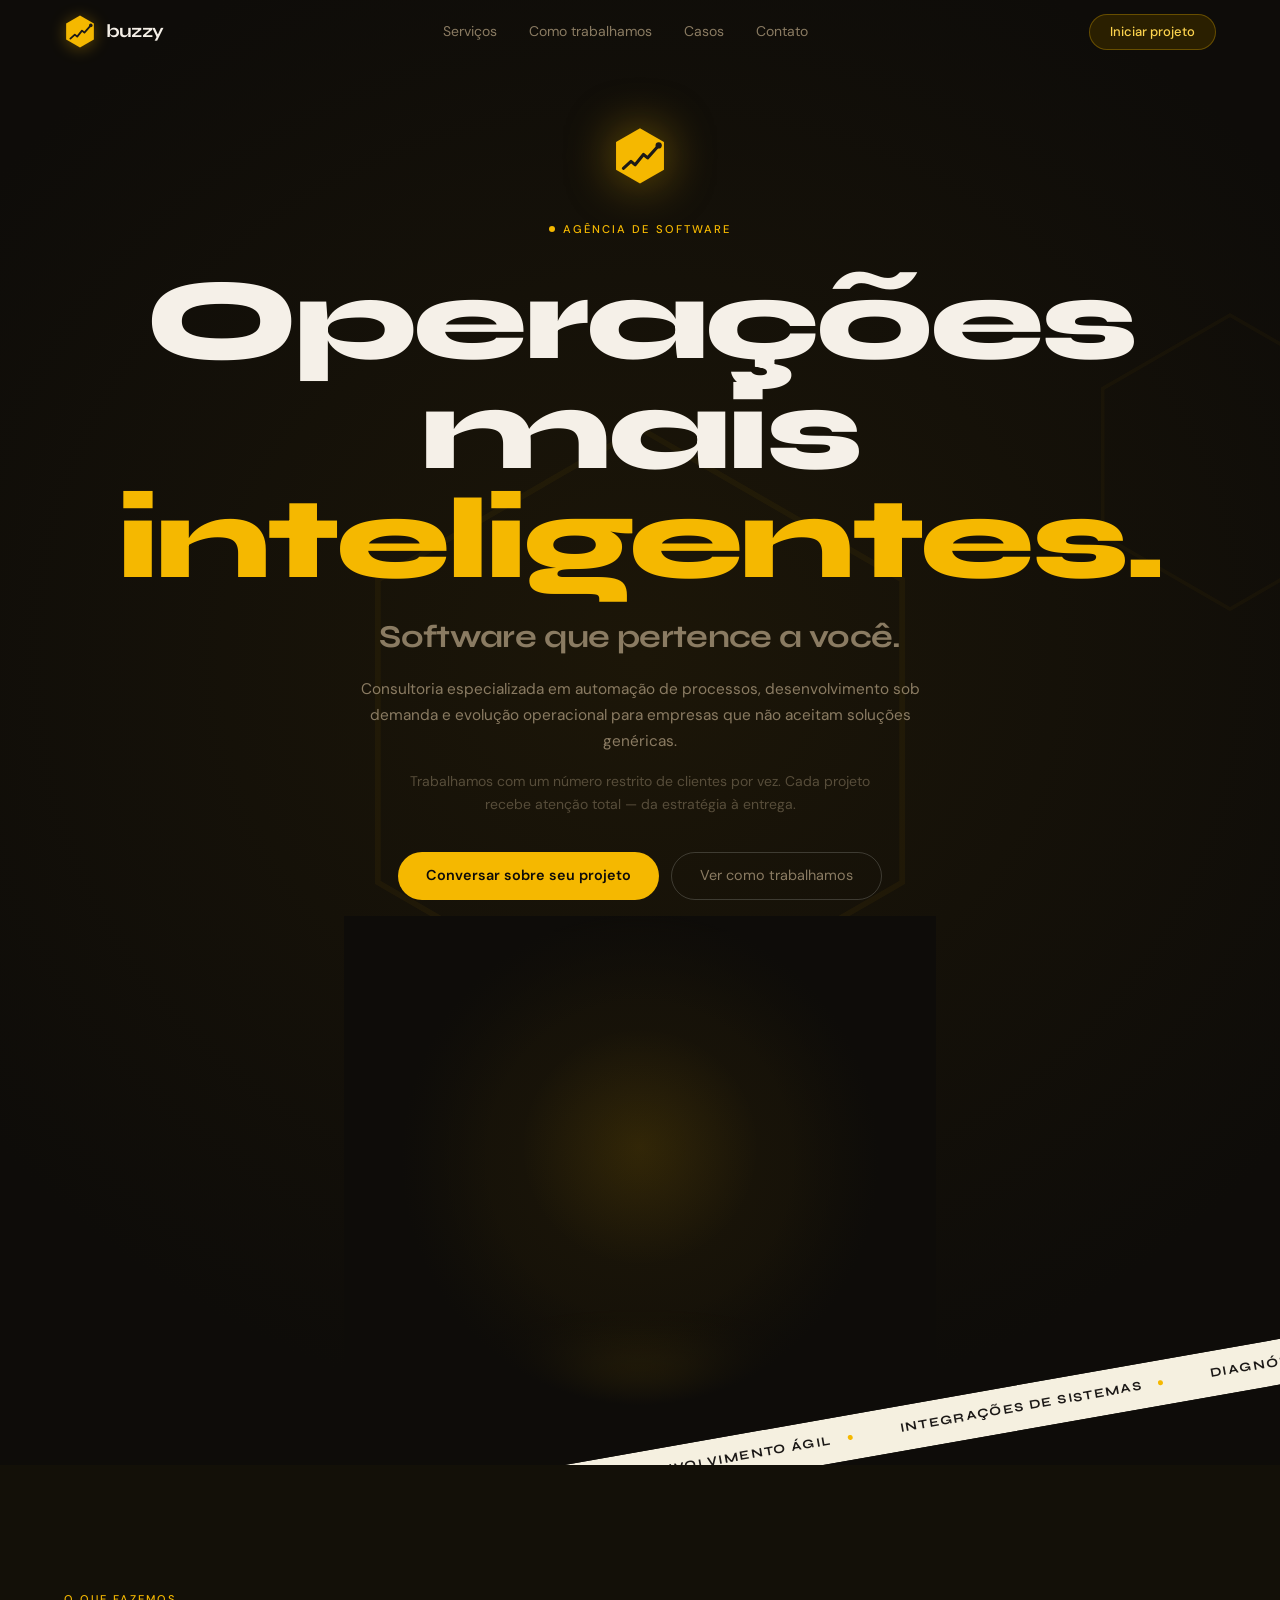
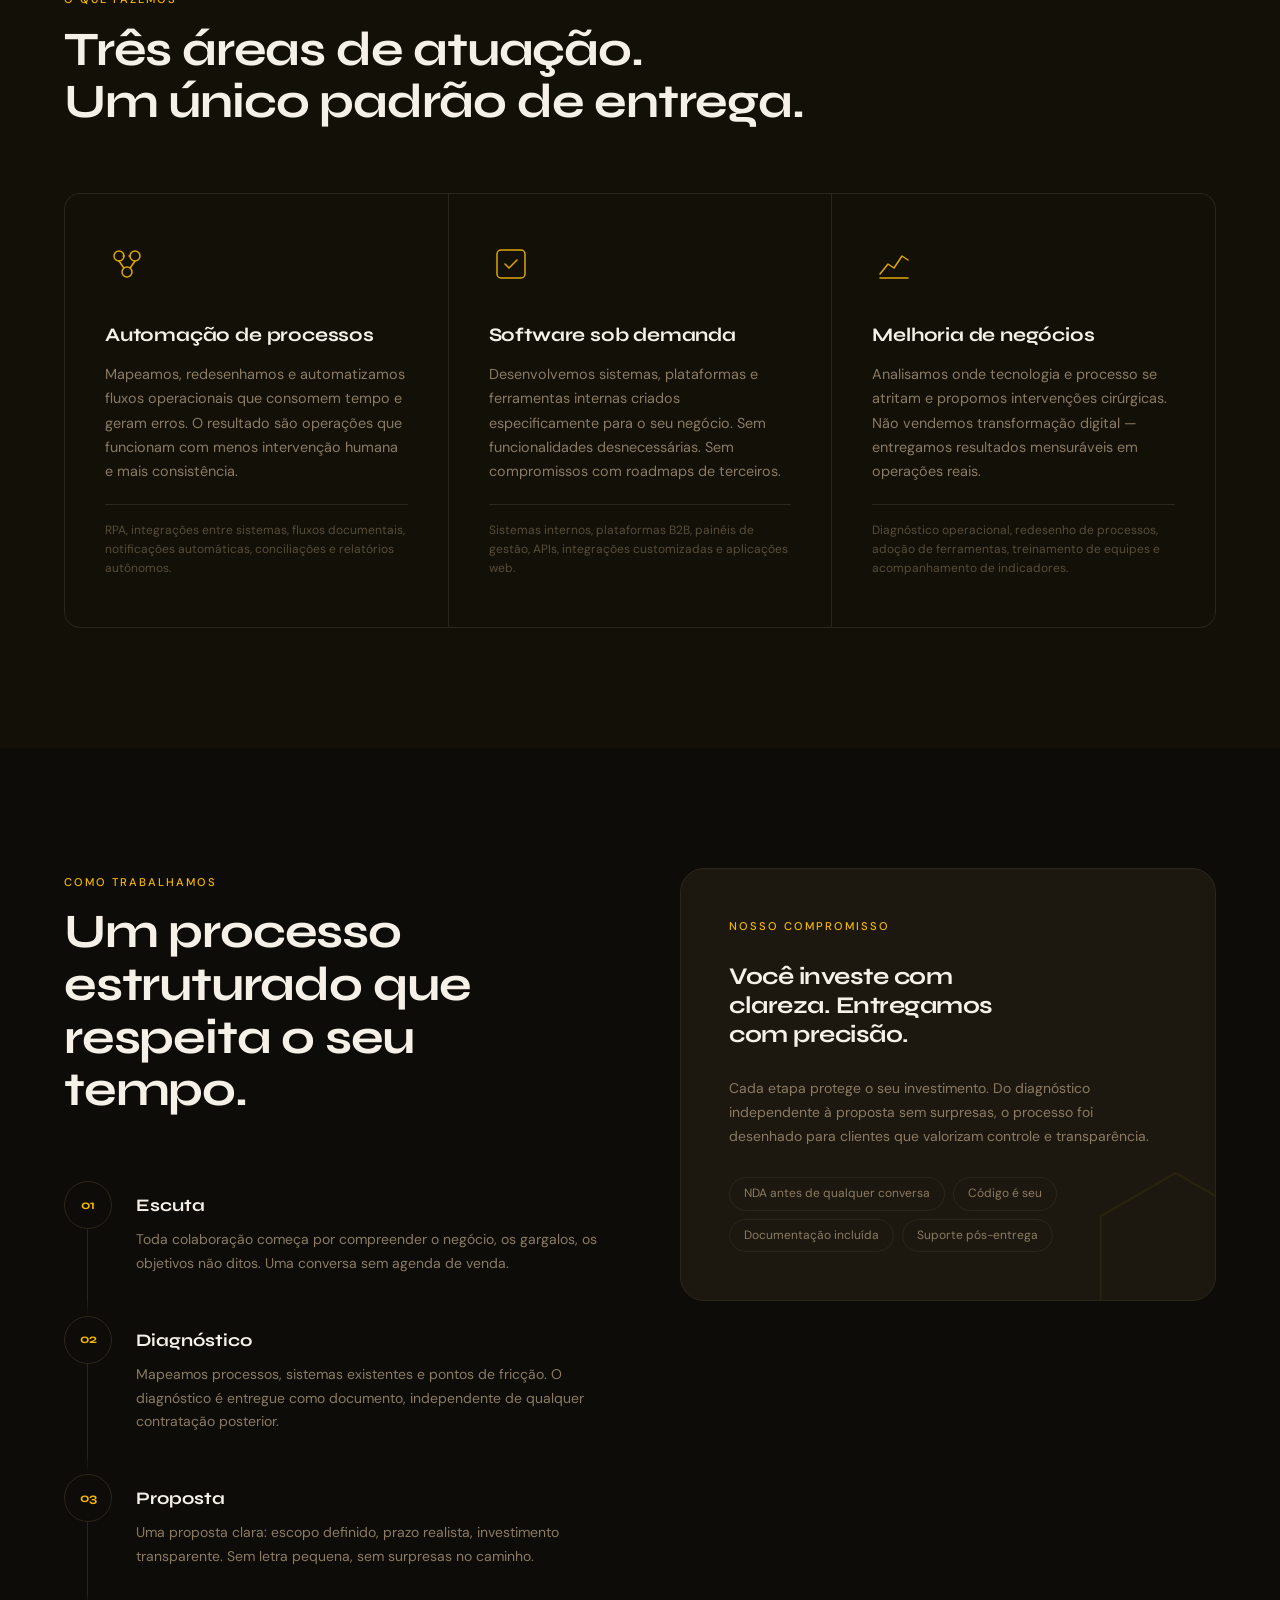
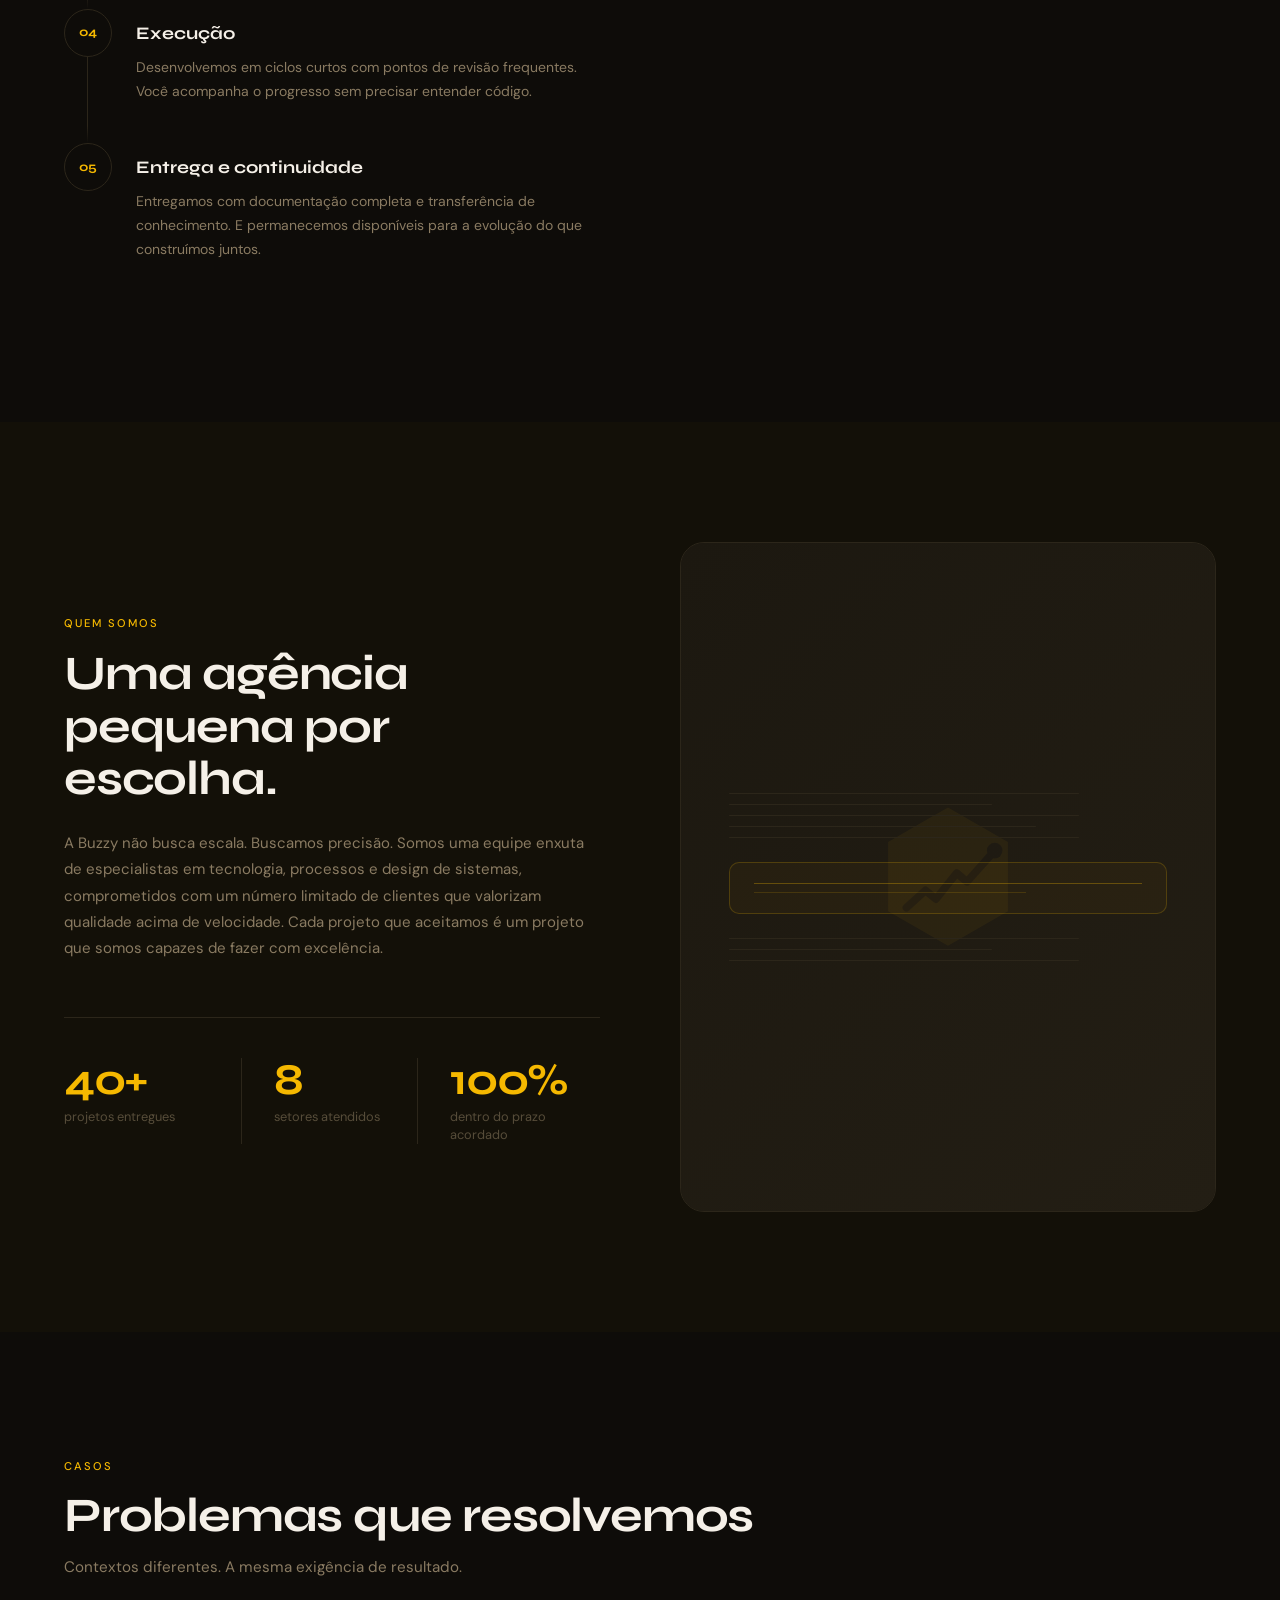
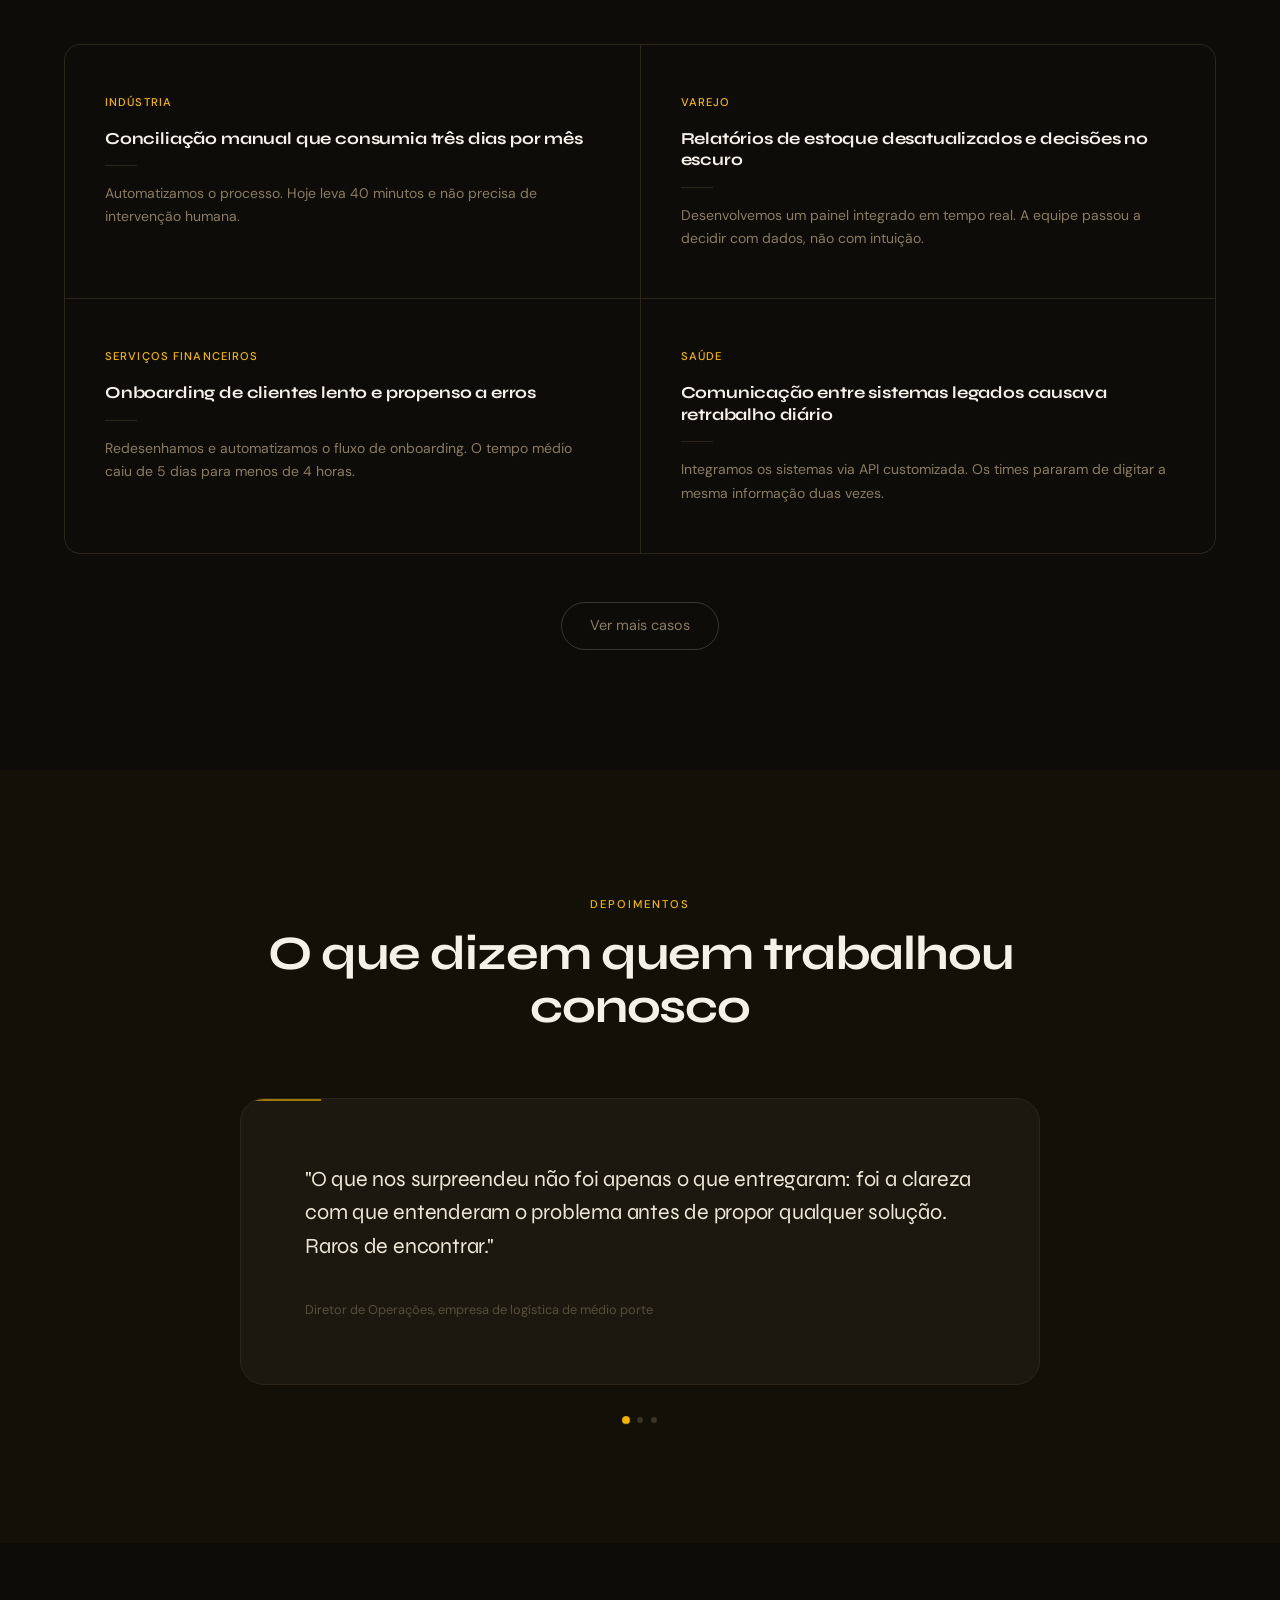
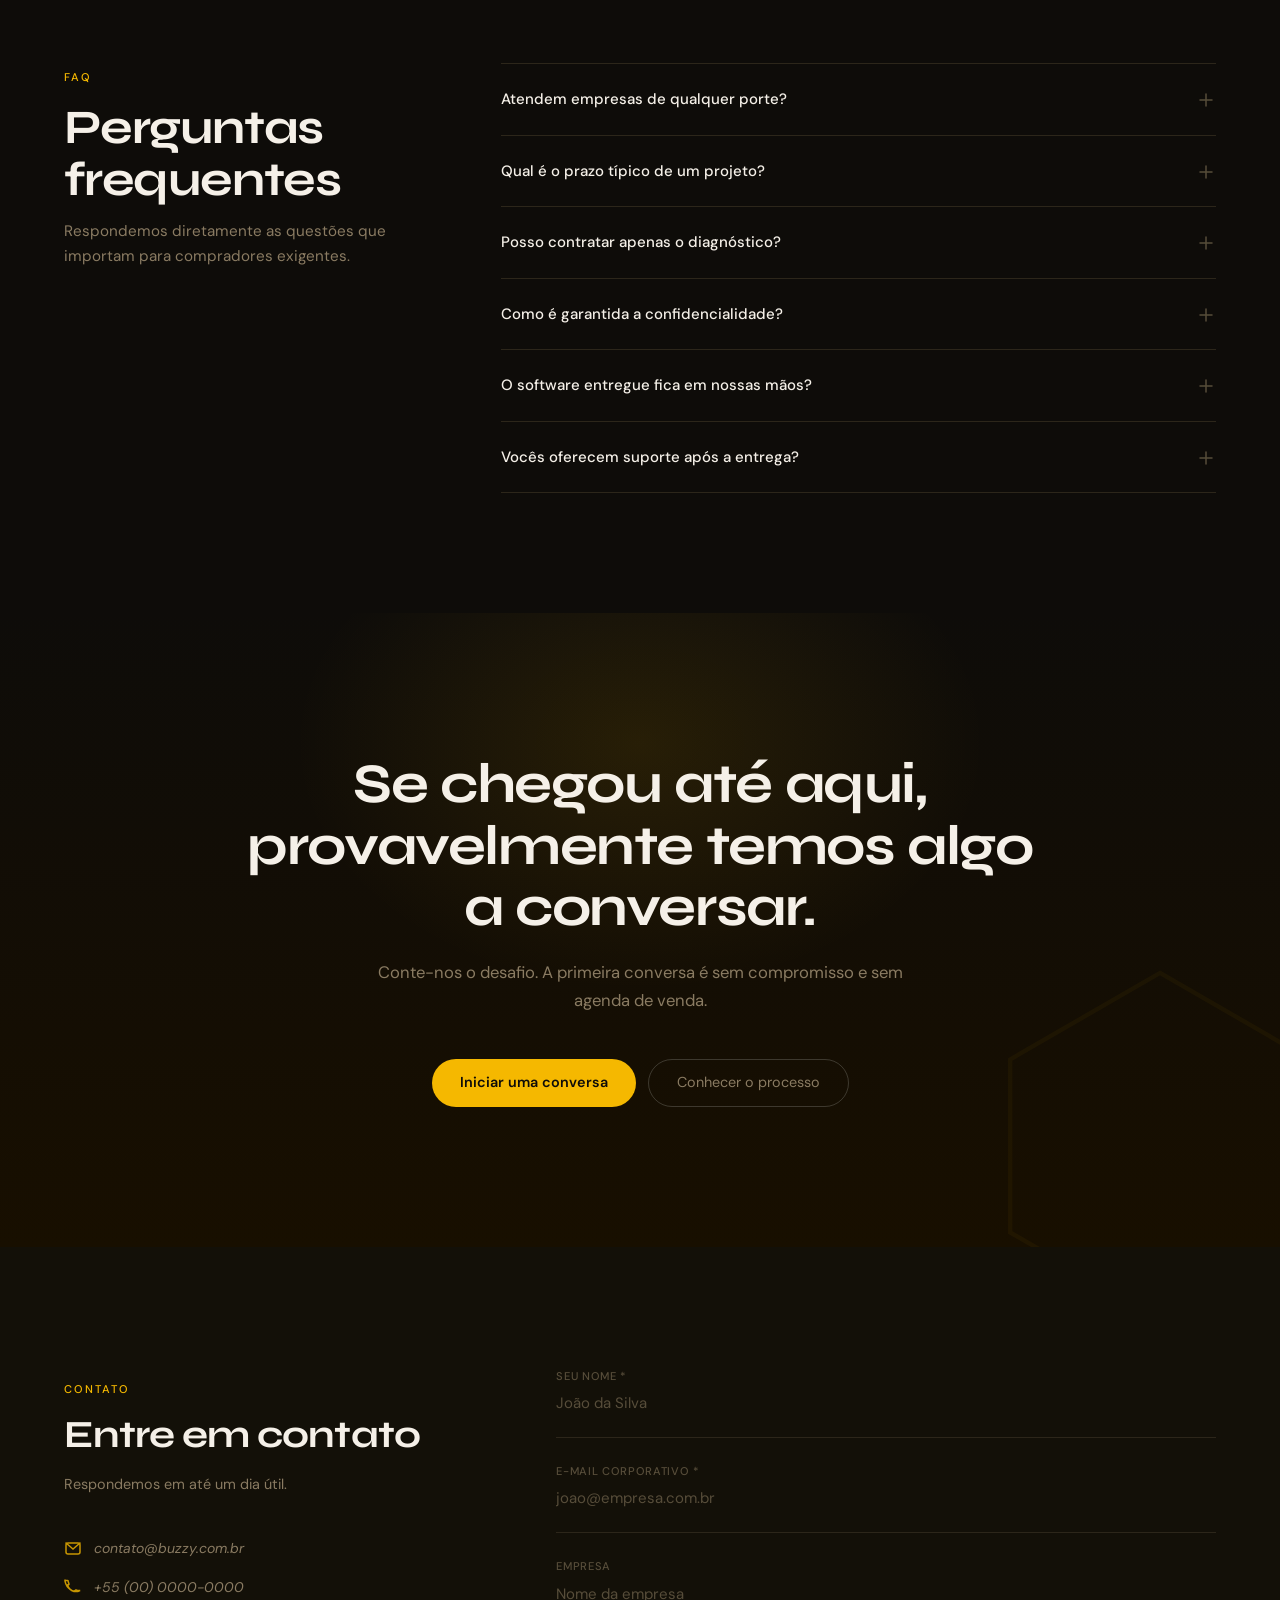
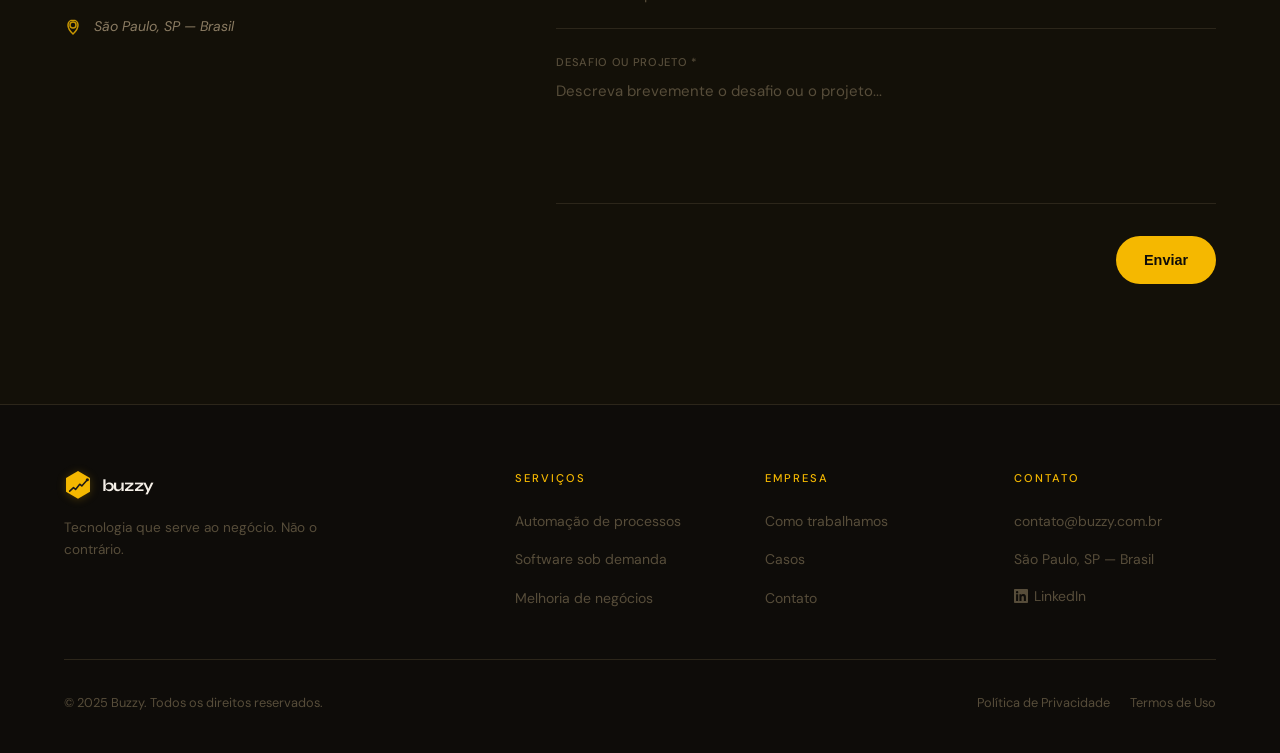
==== index.html @ a97a6206 "feat: add desing.md, refactor directory and add hero robot video" ====
<!DOCTYPE html>
<html lang="pt-BR" dir="ltr">
<head>
  <meta charset="UTF-8">
  <meta name="viewport" content="width=device-width, initial-scale=1.0">
  <title>Buzzy — Consultoria em software, automação e melhoria de negócios</title>
  <meta name="description" content="Desenvolvemos software sob demanda, automatizamos processos e aprimoramos operações empresariais com precisão e discrição. Para empresas que exigem o melhor.">
  <meta property="og:title" content="Buzzy — Consultoria em software">
  <meta property="og:description" content="Tecnologia que serve ao negócio. Não o contrário.">
  <link rel="preconnect" href="https://fonts.googleapis.com">
  <link rel="preconnect" href="https://fonts.gstatic.com" crossorigin>
  <link href="https://fonts.googleapis.com/css2?family=Syne:wght@400;500;600;700;800&family=DM+Sans:ital,opsz,wght@0,9..40,300;0,9..40,400;0,9..40,500;1,9..40,300&display=swap" rel="stylesheet">
  <link rel="stylesheet" href="styles/main.css">
</head>
<body>

<!-- ══════════════════════════════════════════
     NAV
══════════════════════════════════════════ -->
<header id="nav" role="banner">
  <div class="container nav-inner">
    <a href="/" class="nav-logo" aria-label="Buzzy — página inicial">
      <span class="nav-logo-mark" aria-hidden="true">
        <svg viewBox="0 0 160 185" xmlns="http://www.w3.org/2000/svg" width="32" height="37">
          <polygon points="80,12 149.28,52 149.28,132 80,172 10.72,132 10.72,52" fill="#F5B800"/>
          <path d="M 32 128 L 54 108 L 66 118 L 90 88 L 102 98 L 134 62"
                stroke="#1C1917" stroke-width="9" stroke-linecap="round"
                stroke-linejoin="round" fill="none"/>
          <circle cx="134" cy="62" r="9" fill="#1C1917"/>
        </svg>
      </span>
      <span class="nav-logo-text">buzzy</span>
    </a>

    <nav aria-label="Navegação principal">
      <ul class="nav-links">
        <li><a href="#services">Serviços</a></li>
        <li><a href="#process">Como trabalhamos</a></li>
        <li><a href="#cases">Casos</a></li>
        <li><a href="#contact">Contato</a></li>
      </ul>
    </nav>

    <a href="#contact" class="nav-cta">Iniciar projeto</a>
  </div>
</header>


<main>

<!-- ══════════════════════════════════════════
     HERO
══════════════════════════════════════════ -->
<section id="hero" aria-label="Apresentação principal">

  <!-- Decorative hex outlines -->
  <div class="hero-hex-bg" aria-hidden="true">
    <svg viewBox="0 0 160 185" xmlns="http://www.w3.org/2000/svg">
      <polygon points="80,12 149.28,52 149.28,132 80,172 10.72,132 10.72,52"
               fill="none" stroke="#F5B800" stroke-width="1.5"/>
    </svg>
  </div>
  <div class="hero-hex-bg-2" aria-hidden="true">
    <svg viewBox="0 0 160 185" xmlns="http://www.w3.org/2000/svg">
      <polygon points="80,12 149.28,52 149.28,132 80,172 10.72,132 10.72,52"
               fill="none" stroke="#F5B800" stroke-width="2"/>
    </svg>
  </div>

  <div class="container hero-content">

    <!-- Text -->
    <div class="hero-text">

      <!-- Buzzy mark above headline -->
      <div class="hero-mark reveal" aria-hidden="true">
        <svg viewBox="0 0 160 185" xmlns="http://www.w3.org/2000/svg" width="56" height="64">
          <polygon points="80,12 149.28,52 149.28,132 80,172 10.72,132 10.72,52" fill="#F5B800"/>
          <path d="M 32 128 L 54 108 L 66 118 L 90 88 L 102 98 L 134 62"
                stroke="#1C1917" stroke-width="9" stroke-linecap="round"
                stroke-linejoin="round" fill="none"/>
          <circle cx="134" cy="62" r="9" fill="#1C1917"/>
        </svg>
      </div>

      <div class="hero-proof reveal">
        <span class="hero-proof-dot" aria-hidden="true"></span>
        <span class="overline">Agência de software</span>
      </div>

      <h1 class="hero-headline reveal reveal-delay-1">
        Operações mais<br><em>inteligentes.</em>
      </h1>

      <p class="hero-tagline reveal reveal-delay-2">Software que pertence a você.</p>

      <p class="hero-sub reveal reveal-delay-2">
        Consultoria especializada em automação de processos, desenvolvimento sob demanda e evolução operacional para empresas que não aceitam soluções genéricas.
      </p>

      <p class="hero-body reveal reveal-delay-2">
        Trabalhamos com um número restrito de clientes por vez. Cada projeto recebe atenção total — da estratégia à entrega.
      </p>

      <div class="hero-actions reveal reveal-delay-3">
        <a href="#contact" class="btn-primary">Conversar sobre seu projeto</a>
        <a href="#process" class="btn-ghost">Ver como trabalhamos</a>
      </div>
    </div>

    <!-- Mascot video -->
    <div class="hero-visual" aria-hidden="true">
      <div class="robot-scene">
        <div class="robot-glow-bg"></div>
        <div class="robot-glow-body"></div>
        <video
          class="robot-video"
          autoplay
          loop
          muted
          playsinline
          width="500"
          height="500"
        >
          <source src="video_robo_hero.mp4" type="video/mp4">
        </video>
        <div class="robot-glow-floor"></div>
      </div>
    </div>

  </div>

  <!-- Marquee ribbon -->
  <div class="marquee-wrap" aria-hidden="true">
    <div class="marquee-track">
      <div class="marquee-inner">
        <span class="marquee-item">Automação de processos<span class="marquee-dot"></span></span>
        <span class="marquee-item">Software sob demanda<span class="marquee-dot"></span></span>
        <span class="marquee-item">Melhoria de negócios<span class="marquee-dot"></span></span>
        <span class="marquee-item">Desenvolvimento ágil<span class="marquee-dot"></span></span>
        <span class="marquee-item">Integrações de sistemas<span class="marquee-dot"></span></span>
        <span class="marquee-item">Diagnóstico operacional<span class="marquee-dot"></span></span>
        <!-- duplicate for seamless loop -->
        <span class="marquee-item">Automação de processos<span class="marquee-dot"></span></span>
        <span class="marquee-item">Software sob demanda<span class="marquee-dot"></span></span>
        <span class="marquee-item">Melhoria de negócios<span class="marquee-dot"></span></span>
        <span class="marquee-item">Desenvolvimento ágil<span class="marquee-dot"></span></span>
        <span class="marquee-item">Integrações de sistemas<span class="marquee-dot"></span></span>
        <span class="marquee-item">Diagnóstico operacional<span class="marquee-dot"></span></span>
      </div>
    </div>
  </div>

</section>


<!-- ══════════════════════════════════════════
     SERVICES
══════════════════════════════════════════ -->
<section id="services" aria-labelledby="services-title">
  <div class="container">
    <div class="section-header reveal">
      <span class="overline">O que fazemos</span>
      <h2 class="section-title" id="services-title">Três áreas de atuação.<br>Um único padrão de entrega.</h2>
    </div>

    <div class="services-grid" role="list">

      <article class="service-item reveal" role="listitem">
        <svg class="service-icon" viewBox="0 0 44 44" fill="none" stroke="currentColor" stroke-width="1.5" stroke-linecap="round" stroke-linejoin="round" aria-hidden="true">
          <circle cx="14" cy="14" r="5"/><circle cx="30" cy="14" r="5"/><circle cx="22" cy="30" r="5"/>
          <path d="M19 14h-1M25 14h-1M18.5 25.5L14 19M25.5 25.5L30 19"/>
        </svg>
        <h3 class="service-headline">Automação de processos</h3>
        <p class="service-body">Mapeamos, redesenhamos e automatizamos fluxos operacionais que consomem tempo e geram erros. O resultado são operações que funcionam com menos intervenção humana e mais consistência.</p>
        <p class="service-detail">RPA, integrações entre sistemas, fluxos documentais, notificações automáticas, conciliações e relatórios autônomos.</p>
      </article>

      <article class="service-item reveal reveal-delay-1" role="listitem">
        <svg class="service-icon" viewBox="0 0 44 44" fill="none" stroke="currentColor" stroke-width="1.5" stroke-linecap="round" stroke-linejoin="round" aria-hidden="true">
          <rect x="8" y="8" width="28" height="28" rx="4"/>
          <path d="M16 22l4 4 8-8"/>
        </svg>
        <h3 class="service-headline">Software sob demanda</h3>
        <p class="service-body">Desenvolvemos sistemas, plataformas e ferramentas internas criados especificamente para o seu negócio. Sem funcionalidades desnecessárias. Sem compromissos com roadmaps de terceiros.</p>
        <p class="service-detail">Sistemas internos, plataformas B2B, painéis de gestão, APIs, integrações customizadas e aplicações web.</p>
      </article>

      <article class="service-item reveal reveal-delay-2" role="listitem">
        <svg class="service-icon" viewBox="0 0 44 44" fill="none" stroke="currentColor" stroke-width="1.5" stroke-linecap="round" stroke-linejoin="round" aria-hidden="true">
          <polyline points="8,32 16,22 22,26 30,14 36,18"/>
          <line x1="8" y1="36" x2="36" y2="36"/>
        </svg>
        <h3 class="service-headline">Melhoria de negócios</h3>
        <p class="service-body">Analisamos onde tecnologia e processo se atritam e propomos intervenções cirúrgicas. Não vendemos transformação digital — entregamos resultados mensuráveis em operações reais.</p>
        <p class="service-detail">Diagnóstico operacional, redesenho de processos, adoção de ferramentas, treinamento de equipes e acompanhamento de indicadores.</p>
      </article>

    </div>
  </div>
</section>


<!-- ══════════════════════════════════════════
     PROCESS
══════════════════════════════════════════ -->
<section id="process" aria-labelledby="process-title">
  <div class="container">
    <div class="process-layout">

      <div>
        <div class="section-header reveal">
          <span class="overline">Como trabalhamos</span>
          <h2 class="section-title" id="process-title">Um processo estruturado que respeita o seu tempo.</h2>
        </div>

        <div class="process-steps" role="list">
          <div class="step reveal" role="listitem">
            <div class="step-num" aria-label="Etapa 1">01</div>
            <div class="step-body">
              <h3 class="step-headline">Escuta</h3>
              <p class="step-text">Toda colaboração começa por compreender o negócio, os gargalos, os objetivos não ditos. Uma conversa sem agenda de venda.</p>
            </div>
          </div>
          <div class="step reveal reveal-delay-1" role="listitem">
            <div class="step-num" aria-label="Etapa 2">02</div>
            <div class="step-body">
              <h3 class="step-headline">Diagnóstico</h3>
              <p class="step-text">Mapeamos processos, sistemas existentes e pontos de fricção. O diagnóstico é entregue como documento, independente de qualquer contratação posterior.</p>
            </div>
          </div>
          <div class="step reveal reveal-delay-2" role="listitem">
            <div class="step-num" aria-label="Etapa 3">03</div>
            <div class="step-body">
              <h3 class="step-headline">Proposta</h3>
              <p class="step-text">Uma proposta clara: escopo definido, prazo realista, investimento transparente. Sem letra pequena, sem surpresas no caminho.</p>
            </div>
          </div>
          <div class="step reveal reveal-delay-3" role="listitem">
            <div class="step-num" aria-label="Etapa 4">04</div>
            <div class="step-body">
              <h3 class="step-headline">Execução</h3>
              <p class="step-text">Desenvolvemos em ciclos curtos com pontos de revisão frequentes. Você acompanha o progresso sem precisar entender código.</p>
            </div>
          </div>
          <div class="step reveal reveal-delay-4" role="listitem">
            <div class="step-num" aria-label="Etapa 5">05</div>
            <div class="step-body">
              <h3 class="step-headline">Entrega e continuidade</h3>
              <p class="step-text">Entregamos com documentação completa e transferência de conhecimento. E permanecemos disponíveis para a evolução do que construímos juntos.</p>
            </div>
          </div>
        </div>
      </div>

      <div class="process-visual">
        <div class="process-card reveal">
          <span class="process-card-label">Nosso compromisso</span>
          <h3 class="process-card-title">Você investe com<br>clareza. Entregamos<br>com precisão.</h3>
          <p class="process-card-body">Cada etapa protege o seu investimento. Do diagnóstico independente à proposta sem surpresas, o processo foi desenhado para clientes que valorizam controle e transparência.</p>
          <div class="process-tags">
            <span class="process-tag">NDA antes de qualquer conversa</span>
            <span class="process-tag">Código é seu</span>
            <span class="process-tag">Documentação incluída</span>
            <span class="process-tag">Suporte pós-entrega</span>
          </div>
        </div>
      </div>

    </div>
  </div>
</section>


<!-- ══════════════════════════════════════════
     ABOUT
══════════════════════════════════════════ -->
<section id="about" aria-labelledby="about-title">
  <div class="container">
    <div class="about-layout">

      <div class="reveal">
        <span class="overline">Quem somos</span>
        <h2 class="about-headline" id="about-title">Uma agência<br>pequena por escolha.</h2>
        <p class="about-body">A Buzzy não busca escala. Buscamos precisão. Somos uma equipe enxuta de especialistas em tecnologia, processos e design de sistemas, comprometidos com um número limitado de clientes que valorizam qualidade acima de velocidade. Cada projeto que aceitamos é um projeto que somos capazes de fazer com excelência.</p>

        <div class="stats-block" aria-label="Números da Buzzy">
          <div class="stat">
            <div class="stat-value">40+</div>
            <div class="stat-label">projetos entregues</div>
          </div>
          <div class="stat">
            <div class="stat-value">8</div>
            <div class="stat-label">setores atendidos</div>
          </div>
          <div class="stat">
            <div class="stat-value">100%</div>
            <div class="stat-label">dentro do prazo acordado</div>
          </div>
        </div>
      </div>

      <div class="about-media reveal reveal-delay-1" aria-hidden="true">
        <div class="about-media-frame">
          <div class="about-media-inner">
            <div class="about-hex-mark">
              <svg viewBox="0 0 160 185" xmlns="http://www.w3.org/2000/svg" width="160" height="160">
                <polygon points="80,12 149.28,52 149.28,132 80,172 10.72,132 10.72,52" fill="#F5B800"/>
                <path d="M 32 128 L 54 108 L 66 118 L 90 88 L 102 98 L 134 62"
                      stroke="#1C1917" stroke-width="9" stroke-linecap="round"
                      stroke-linejoin="round" fill="none"/>
                <circle cx="134" cy="62" r="9" fill="#1C1917"/>
              </svg>
            </div>
            <div class="about-lines">
              <div class="about-line"></div><div class="about-line"></div>
              <div class="about-line"></div><div class="about-line"></div>
              <div class="about-line"></div>
            </div>
            <div class="about-accent-box">
              <div class="about-accent-line"></div>
              <div class="about-accent-line-2"></div>
            </div>
            <div class="about-lines">
              <div class="about-line"></div><div class="about-line"></div>
              <div class="about-line"></div>
            </div>
          </div>
        </div>
      </div>

    </div>
  </div>
</section>


<!-- ══════════════════════════════════════════
     CASES
══════════════════════════════════════════ -->
<section id="cases" aria-labelledby="cases-title">
  <div class="container">
    <div class="section-header reveal">
      <span class="overline">Casos</span>
      <h2 class="section-title" id="cases-title">Problemas que resolvemos</h2>
      <p class="section-sub">Contextos diferentes. A mesma exigência de resultado.</p>
    </div>

    <div class="cases-grid" role="list">
      <article class="case-card reveal" role="listitem">
        <span class="case-sector">Indústria</span>
        <h3 class="case-headline">Conciliação manual que consumia três dias por mês</h3>
        <div class="case-divider" aria-hidden="true"></div>
        <p class="case-outcome">Automatizamos o processo. Hoje leva 40 minutos e não precisa de intervenção humana.</p>
      </article>
      <article class="case-card reveal reveal-delay-1" role="listitem">
        <span class="case-sector">Varejo</span>
        <h3 class="case-headline">Relatórios de estoque desatualizados e decisões no escuro</h3>
        <div class="case-divider" aria-hidden="true"></div>
        <p class="case-outcome">Desenvolvemos um painel integrado em tempo real. A equipe passou a decidir com dados, não com intuição.</p>
      </article>
      <article class="case-card reveal reveal-delay-1" role="listitem">
        <span class="case-sector">Serviços financeiros</span>
        <h3 class="case-headline">Onboarding de clientes lento e propenso a erros</h3>
        <div class="case-divider" aria-hidden="true"></div>
        <p class="case-outcome">Redesenhamos e automatizamos o fluxo de onboarding. O tempo médio caiu de 5 dias para menos de 4 horas.</p>
      </article>
      <article class="case-card reveal reveal-delay-2" role="listitem">
        <span class="case-sector">Saúde</span>
        <h3 class="case-headline">Comunicação entre sistemas legados causava retrabalho diário</h3>
        <div class="case-divider" aria-hidden="true"></div>
        <p class="case-outcome">Integramos os sistemas via API customizada. Os times pararam de digitar a mesma informação duas vezes.</p>
      </article>
    </div>

    <div class="cases-cta reveal">
      <a href="#contact" class="btn-ghost">Ver mais casos</a>
    </div>
  </div>
</section>


<!-- ══════════════════════════════════════════
     TESTIMONIALS
══════════════════════════════════════════ -->
<section id="testimonials" aria-labelledby="testimonials-title">
  <div class="container">
    <div class="testimonials-inner">
      <div class="testimonial-section-header reveal">
        <span class="overline">Depoimentos</span>
        <h2 class="section-title" id="testimonials-title">O que dizem quem trabalhou conosco</h2>
      </div>

      <div class="testimonial-track reveal" role="region" aria-label="Depoimentos de clientes" aria-live="polite">
        <div class="testimonial-slide active" id="slide-0">
          <div class="testimonial-card">
            <blockquote class="testimonial-quote">"O que nos surpreendeu não foi apenas o que entregaram: foi a clareza com que entenderam o problema antes de propor qualquer solução. Raros de encontrar."</blockquote>
            <p class="testimonial-attribution">Diretor de Operações, empresa de logística de médio porte</p>
          </div>
        </div>
        <div class="testimonial-slide" id="slide-1">
          <div class="testimonial-card">
            <blockquote class="testimonial-quote">"Contratamos para um projeto de automação e terminamos com uma visão completamente diferente dos nossos processos internos. O diagnóstico sozinho já valeu o investimento."</blockquote>
            <p class="testimonial-attribution">CEO, empresa de serviços financeiros</p>
          </div>
        </div>
        <div class="testimonial-slide" id="slide-2">
          <div class="testimonial-card">
            <blockquote class="testimonial-quote">"Comunicação impecável durante todo o projeto. Sabíamos exatamente o que estava acontecendo em cada etapa, sem precisar perguntar."</blockquote>
            <p class="testimonial-attribution">Head de Tecnologia, grupo empresarial familiar</p>
          </div>
        </div>
      </div>

      <div class="testimonial-dots" role="tablist" aria-label="Selecionar depoimento">
        <button class="testimonial-dot active" role="tab" aria-selected="true"  aria-controls="slide-0" aria-label="Depoimento 1"></button>
        <button class="testimonial-dot"        role="tab" aria-selected="false" aria-controls="slide-1" aria-label="Depoimento 2"></button>
        <button class="testimonial-dot"        role="tab" aria-selected="false" aria-controls="slide-2" aria-label="Depoimento 3"></button>
      </div>
    </div>
  </div>
</section>


<!-- ══════════════════════════════════════════
     FAQ
══════════════════════════════════════════ -->
<section id="faq" aria-labelledby="faq-title">
  <div class="container">
    <div class="faq-layout">

      <div class="faq-sticky reveal">
        <span class="overline">FAQ</span>
        <h2 class="section-title" id="faq-title" style="max-width:18ch;">Perguntas frequentes</h2>
        <p class="section-sub">Respondemos diretamente as questões que importam para compradores exigentes.</p>
      </div>

      <div class="faq-list reveal" role="list">

        <div class="faq-item" role="listitem">
          <button class="faq-question" aria-expanded="false" aria-controls="faq-a-1" id="faq-q-1">
            Atendem empresas de qualquer porte?
            <svg class="faq-icon" viewBox="0 0 20 20" fill="none" stroke="currentColor" stroke-width="1.5" stroke-linecap="round" aria-hidden="true"><line x1="10" y1="4" x2="10" y2="16"/><line x1="4" y1="10" x2="16" y2="10"/></svg>
          </button>
          <div class="faq-answer" id="faq-a-1" role="region" aria-labelledby="faq-q-1">
            <p class="faq-answer-inner">Trabalhamos predominantemente com empresas de médio e grande porte que possuem processos estabelecidos e desejam evoluí-los. Não temos um requisito formal de tamanho: temos um requisito de maturidade e comprometimento com o projeto.</p>
          </div>
        </div>

        <div class="faq-item" role="listitem">
          <button class="faq-question" aria-expanded="false" aria-controls="faq-a-2" id="faq-q-2">
            Qual é o prazo típico de um projeto?
            <svg class="faq-icon" viewBox="0 0 20 20" fill="none" stroke="currentColor" stroke-width="1.5" stroke-linecap="round" aria-hidden="true"><line x1="10" y1="4" x2="10" y2="16"/><line x1="4" y1="10" x2="16" y2="10"/></svg>
          </button>
          <div class="faq-answer" id="faq-a-2" role="region" aria-labelledby="faq-q-2">
            <p class="faq-answer-inner">Depende do escopo. Diagnósticos e projetos de automação pontuais costumam ser concluídos em quatro a oito semanas. Sistemas sob demanda mais complexos podem levar de três a seis meses. O prazo é acordado na proposta e levado a sério.</p>
          </div>
        </div>

        <div class="faq-item" role="listitem">
          <button class="faq-question" aria-expanded="false" aria-controls="faq-a-3" id="faq-q-3">
            Posso contratar apenas o diagnóstico?
            <svg class="faq-icon" viewBox="0 0 20 20" fill="none" stroke="currentColor" stroke-width="1.5" stroke-linecap="round" aria-hidden="true"><line x1="10" y1="4" x2="10" y2="16"/><line x1="4" y1="10" x2="16" y2="10"/></svg>
          </button>
          <div class="faq-answer" id="faq-a-3" role="region" aria-labelledby="faq-q-3">
            <p class="faq-answer-inner">Sim. O diagnóstico é um serviço independente e entregável por si só. Muitos clientes o utilizam internamente ou com outras equipes. Não condicionamos o diagnóstico à contratação de etapas posteriores.</p>
          </div>
        </div>

        <div class="faq-item" role="listitem">
          <button class="faq-question" aria-expanded="false" aria-controls="faq-a-4" id="faq-q-4">
            Como é garantida a confidencialidade?
            <svg class="faq-icon" viewBox="0 0 20 20" fill="none" stroke="currentColor" stroke-width="1.5" stroke-linecap="round" aria-hidden="true"><line x1="10" y1="4" x2="10" y2="16"/><line x1="4" y1="10" x2="16" y2="10"/></svg>
          </button>
          <div class="faq-answer" id="faq-a-4" role="region" aria-labelledby="faq-q-4">
            <p class="faq-answer-inner">Assinamos acordo de confidencialidade (NDA) antes de qualquer conversa substantiva sobre o seu negócio. A discrição é um padrão de conduta da equipe, não apenas uma cláusula contratual.</p>
          </div>
        </div>

        <div class="faq-item" role="listitem">
          <button class="faq-question" aria-expanded="false" aria-controls="faq-a-5" id="faq-q-5">
            O software entregue fica em nossas mãos?
            <svg class="faq-icon" viewBox="0 0 20 20" fill="none" stroke="currentColor" stroke-width="1.5" stroke-linecap="round" aria-hidden="true"><line x1="10" y1="4" x2="10" y2="16"/><line x1="4" y1="10" x2="16" y2="10"/></svg>
          </button>
          <div class="faq-answer" id="faq-a-5" role="region" aria-labelledby="faq-q-5">
            <p class="faq-answer-inner">Sempre. Todo código, documentação e ativo digital produzido durante o projeto pertence ao cliente ao final do contrato. Não criamos dependência de plataforma ou de nós mesmos.</p>
          </div>
        </div>

        <div class="faq-item" role="listitem">
          <button class="faq-question" aria-expanded="false" aria-controls="faq-a-6" id="faq-q-6">
            Vocês oferecem suporte após a entrega?
            <svg class="faq-icon" viewBox="0 0 20 20" fill="none" stroke="currentColor" stroke-width="1.5" stroke-linecap="round" aria-hidden="true"><line x1="10" y1="4" x2="10" y2="16"/><line x1="4" y1="10" x2="16" y2="10"/></svg>
          </button>
          <div class="faq-answer" id="faq-a-6" role="region" aria-labelledby="faq-q-6">
            <p class="faq-answer-inner">Sim. Oferecemos planos de acompanhamento pós-entrega para manutenção, evolução e suporte técnico. Os termos são definidos caso a caso, conforme a necessidade do projeto.</p>
          </div>
        </div>

      </div>
    </div>
  </div>
</section>


<!-- ══════════════════════════════════════════
     FINAL CTA
══════════════════════════════════════════ -->
<section id="cta-section" aria-labelledby="cta-title">
  <div class="cta-hex-bg" aria-hidden="true">
    <svg viewBox="0 0 160 185" xmlns="http://www.w3.org/2000/svg">
      <polygon points="80,12 149.28,52 149.28,132 80,172 10.72,132 10.72,52"
               fill="none" stroke="#F5B800" stroke-width="2"/>
    </svg>
  </div>
  <div class="container">
    <h2 class="cta-headline reveal" id="cta-title">Se chegou até aqui, provavelmente temos algo a conversar.</h2>
    <p class="cta-sub reveal reveal-delay-1">Conte-nos o desafio. A primeira conversa é sem compromisso e sem agenda de venda.</p>
    <div class="cta-actions reveal reveal-delay-2">
      <a href="#contact" class="btn-primary">Iniciar uma conversa</a>
      <a href="#process" class="btn-ghost">Conhecer o processo</a>
    </div>
  </div>
</section>


<!-- ══════════════════════════════════════════
     CONTACT
══════════════════════════════════════════ -->
<section id="contact" aria-labelledby="contact-title">
  <div class="container">
    <div class="contact-layout">

      <div class="contact-info reveal">
        <span class="overline">Contato</span>
        <h2 class="contact-headline" id="contact-title">Entre em contato</h2>
        <p class="contact-sub">Respondemos em até um dia útil.</p>

        <address class="contact-details">
          <p class="contact-detail">
            <svg class="contact-detail-icon" viewBox="0 0 18 18" fill="none" stroke="currentColor" stroke-width="1.5" stroke-linecap="round" aria-hidden="true">
              <rect x="2" y="4" width="14" height="11" rx="2"/><polyline points="2,4 9,10 16,4"/>
            </svg>
            <a href="mailto:contato@buzzy.com.br" style="color:inherit;text-decoration:none;">contato@buzzy.com.br</a>
          </p>
          <p class="contact-detail">
            <svg class="contact-detail-icon" viewBox="0 0 18 18" fill="none" stroke="currentColor" stroke-width="1.5" stroke-linecap="round" aria-hidden="true">
              <path d="M15 12.5a1 1 0 01-1 1h-1a12 12 0 01-12-12V3.5a1 1 0 011-1h1.5a.5.5 0 01.5.5l1 3a.5.5 0 01-.14.49L3.5 7a10 10 0 006.5 6.5l1.5-1.36a.5.5 0 01.49-.14l3 1a.5.5 0 01.5.5V12.5z"/>
            </svg>
            <span>+55 (00) 0000-0000</span>
          </p>
          <p class="contact-detail">
            <svg class="contact-detail-icon" viewBox="0 0 18 18" fill="none" stroke="currentColor" stroke-width="1.5" stroke-linecap="round" aria-hidden="true">
              <circle cx="9" cy="7" r="3"/>
              <path d="M9 2C6.2 2 4 4.2 4 7c0 4.5 5 9 5 9s5-4.5 5-9c0-2.8-2.2-5-5-5z"/>
            </svg>
            <span>São Paulo, SP — Brasil</span>
          </p>
        </address>
      </div>

      <form class="contact-form reveal reveal-delay-1" novalidate aria-label="Formulário de contato">
        <div class="form-field">
          <label class="form-label" for="f-name">Seu nome <span aria-hidden="true">*</span><span class="sr-only">(obrigatório)</span></label>
          <input class="form-input" type="text" id="f-name" name="name" placeholder="João da Silva" required autocomplete="name">
        </div>
        <div class="form-field">
          <label class="form-label" for="f-email">E-mail corporativo <span aria-hidden="true">*</span><span class="sr-only">(obrigatório)</span></label>
          <input class="form-input" type="email" id="f-email" name="email" placeholder="joao@empresa.com.br" required autocomplete="email">
        </div>
        <div class="form-field">
          <label class="form-label" for="f-company">Empresa</label>
          <input class="form-input" type="text" id="f-company" name="company" placeholder="Nome da empresa" autocomplete="organization">
        </div>
        <div class="form-field">
          <label class="form-label" for="f-challenge">Desafio ou projeto <span aria-hidden="true">*</span><span class="sr-only">(obrigatório)</span></label>
          <textarea class="form-textarea" id="f-challenge" name="challenge" placeholder="Descreva brevemente o desafio ou o projeto..." required rows="4"></textarea>
        </div>
        <div class="form-submit-row">
          <button type="submit" class="btn-primary" id="submit-btn">Enviar</button>
        </div>
      </form>

    </div>
  </div>
</section>

</main>


<!-- ══════════════════════════════════════════
     FOOTER
══════════════════════════════════════════ -->
<footer id="footer" role="contentinfo">
  <div class="container">
    <div class="footer-top">

      <div class="footer-brand">
        <a href="/" class="footer-logo" aria-label="Buzzy — voltar ao topo">
          <span class="footer-logo-mark" aria-hidden="true">
            <svg viewBox="0 0 160 185" xmlns="http://www.w3.org/2000/svg" width="28" height="32">
              <polygon points="80,12 149.28,52 149.28,132 80,172 10.72,132 10.72,52" fill="#F5B800"/>
              <path d="M 32 128 L 54 108 L 66 118 L 90 88 L 102 98 L 134 62"
                    stroke="#1C1917" stroke-width="9" stroke-linecap="round"
                    stroke-linejoin="round" fill="none"/>
              <circle cx="134" cy="62" r="9" fill="#1C1917"/>
            </svg>
          </span>
          <span class="footer-logo-text">buzzy</span>
        </a>
        <p class="footer-tagline">Tecnologia que serve ao negócio. Não o contrário.</p>
      </div>

      <nav aria-label="Serviços">
        <p class="footer-col-label">Serviços</p>
        <ul class="footer-links">
          <li><a href="#services">Automação de processos</a></li>
          <li><a href="#services">Software sob demanda</a></li>
          <li><a href="#services">Melhoria de negócios</a></li>
        </ul>
      </nav>

      <nav aria-label="Empresa">
        <p class="footer-col-label">Empresa</p>
        <ul class="footer-links">
          <li><a href="#process">Como trabalhamos</a></li>
          <li><a href="#cases">Casos</a></li>
          <li><a href="#contact">Contato</a></li>
        </ul>
      </nav>

      <div>
        <p class="footer-col-label">Contato</p>
        <ul class="footer-links">
          <li><a href="mailto:contato@buzzy.com.br">contato@buzzy.com.br</a></li>
          <li><span style="color:var(--muted-2);font-size:0.875rem;">São Paulo, SP — Brasil</span></li>
          <li>
            <a href="https://linkedin.com" target="_blank" rel="noopener noreferrer" aria-label="LinkedIn da Buzzy" style="display:flex;align-items:center;gap:6px;">
              <svg width="14" height="14" viewBox="0 0 24 24" fill="currentColor" aria-hidden="true">
                <path d="M20.447 20.452h-3.554v-5.569c0-1.328-.027-3.037-1.852-3.037-1.853 0-2.136 1.445-2.136 2.939v5.667H9.351V9h3.414v1.561h.046c.477-.9 1.637-1.85 3.37-1.85 3.601 0 4.267 2.37 4.267 5.455v6.286zM5.337 7.433a2.062 2.062 0 01-2.063-2.065 2.064 2.064 0 112.063 2.065zm1.782 13.019H3.555V9h3.564v11.452zM22.225 0H1.771C.792 0 0 .774 0 1.729v20.542C0 23.227.792 24 1.771 24h20.451C23.2 24 24 23.227 24 22.271V1.729C24 .774 23.2 0 22.222 0h.003z"/>
              </svg>
              LinkedIn
            </a>
          </li>
        </ul>
      </div>

    </div>

    <div class="footer-bottom">
      <p class="footer-copy">© 2025 Buzzy. Todos os direitos reservados.</p>
      <div class="footer-legal">
        <a href="#">Política de Privacidade</a>
        <a href="#">Termos de Uso</a>
      </div>
    </div>
  </div>
</footer>

<script src="scripts/main.js"></script>
</body>
</html>
---- styles/main.css ----
/* ══════════════════════════════════════════
   RESET & ROOT
══════════════════════════════════════════ */
*, *::before, *::after { box-sizing: border-box; margin: 0; padding: 0; }

:root {
  /* Backgrounds — warm charcoal base */
  --bg:          #0E0C09;
  --bg-alt:      #131008;
  --surface:     #1C1810;
  --surface-2:   #231E14;
  --border:      #2C261A;
  --border-sub:  #3C3424;

  /* Text */
  --text:        #F5F0E8;
  --text-soft:   #EDE6D6;
  --muted:       #8A7B62;
  --muted-2:     #574D3A;

  /* Brand — honey */
  --honey:       #F5B800;
  --honey-h:     #D9A000;
  --honey-glow:  #FCD34D;
  --honey-deep:  #2A1F00;
  --honey-deep2: #1A1300;

  --font-display: 'Syne', system-ui, sans-serif;
  --font-body:    'DM Sans', system-ui, sans-serif;

  --radius-pill: 9999px;
  --radius-lg:   24px;
  --radius-md:   16px;
  --radius-sm:   10px;

  --max-w: 1280px;
  --px:    clamp(24px, 5vw, 80px);

  --ease-brand: cubic-bezier(0.32, 0.72, 0, 1);
}

html { scroll-behavior: smooth; font-size: 16px; }

body {
  background: var(--bg);
  color: var(--text);
  font-family: var(--font-body);
  font-weight: 400;
  font-size: 1rem;
  line-height: 1.65;
  -webkit-font-smoothing: antialiased;
  overflow-x: hidden;
}

/* ── Utilities ── */
.container {
  width: 100%;
  max-width: var(--max-w);
  margin-inline: auto;
  padding-inline: var(--px);
}

.overline {
  font-family: var(--font-body);
  font-weight: 500;
  font-size: 0.7rem;
  letter-spacing: 0.18em;
  text-transform: uppercase;
  color: var(--honey);
}

.sr-only {
  position: absolute; width: 1px; height: 1px;
  padding: 0; margin: -1px; overflow: hidden;
  clip: rect(0,0,0,0); white-space: nowrap; border: 0;
}

/* ── Scrollbar ── */
::-webkit-scrollbar { width: 6px; }
::-webkit-scrollbar-track { background: var(--bg); }
::-webkit-scrollbar-thumb { background: var(--border-sub); border-radius: 3px; }


/* ══════════════════════════════════════════
   NAV
══════════════════════════════════════════ */
#nav {
  position: fixed;
  top: 0; left: 0; right: 0;
  z-index: 100;
  height: 64px;
  display: flex;
  align-items: center;
  background: transparent;
  backdrop-filter: blur(0px);
  transition: background 0.4s var(--ease-brand),
              backdrop-filter 0.4s var(--ease-brand),
              border-color 0.4s;
  border-bottom: 1px solid transparent;
}

#nav.scrolled {
  background: rgba(14, 12, 9, 0.88);
  backdrop-filter: blur(20px) saturate(150%);
  border-bottom-color: var(--border);
}

.nav-inner {
  display: flex;
  align-items: center;
  justify-content: space-between;
  gap: 32px;
}

.nav-logo {
  display: flex;
  align-items: center;
  gap: 10px;
  text-decoration: none;
  color: var(--text);
}

.nav-logo-mark {
  width: 32px;
  height: 37px;
  flex-shrink: 0;
  display: flex;
  align-items: center;
  justify-content: center;
  filter: drop-shadow(0 2px 8px rgba(245, 184, 0, 0.35));
}

.nav-logo-mark svg { width: 32px; height: 37px; }

.nav-logo-text {
  font-family: var(--font-display);
  font-weight: 700;
  font-size: 1.15rem;
  letter-spacing: -0.045em;
}

.nav-links {
  display: flex;
  align-items: center;
  gap: 32px;
  list-style: none;
}

.nav-links a {
  font-size: 0.875rem;
  color: var(--muted);
  text-decoration: none;
  transition: color 0.2s;
}

.nav-links a:hover { color: var(--text); }

.nav-cta {
  display: inline-flex;
  align-items: center;
  justify-content: center;
  padding: 0 20px;
  height: 36px;
  border-radius: var(--radius-pill);
  background: var(--honey-deep);
  border: 1px solid rgba(245, 184, 0, 0.3);
  color: var(--honey-glow);
  font-size: 0.8125rem;
  font-weight: 500;
  text-decoration: none;
  transition: background 0.2s, color 0.2s, border-color 0.2s;
  white-space: nowrap;
}

.nav-cta:hover {
  background: var(--honey);
  color: var(--bg);
  border-color: var(--honey);
}


/* ══════════════════════════════════════════
   HERO
══════════════════════════════════════════ */
#hero {
  position: relative;
  min-height: 100dvh;
  display: flex;
  flex-direction: column;
  overflow: hidden;
  background: radial-gradient(ellipse 100% 80% at 50% 45%, #1C1608 0%, var(--bg) 65%);
}

/* Decorative hex outlines */
.hero-hex-bg {
  position: absolute;
  top: 50%;
  left: 50%;
  transform: translate(-50%, -50%);
  width: 700px;
  height: 700px;
  pointer-events: none;
  opacity: 0.045;
  z-index: 1;
}

.hero-hex-bg svg { width: 100%; height: 100%; }

.hero-hex-bg-2 {
  position: absolute;
  top: 20%;
  right: -120px;
  width: 340px;
  height: 340px;
  pointer-events: none;
  opacity: 0.03;
  z-index: 1;
}

.hero-hex-bg-2 svg { width: 100%; height: 100%; }

.hero-content {
  flex: 1;
  display: flex;
  flex-direction: column;
  align-items: center;
  text-align: center;
  padding-top: 124px;
  padding-bottom: 0;
}

.hero-text {
  position: relative;
  z-index: 2;
  display: flex;
  flex-direction: column;
  align-items: center;
  text-align: center;
  max-width: 980px;
}

/* Brand mark above headline */
.hero-mark {
  width: 56px;
  height: 64px;
  margin-bottom: 32px;
  filter: drop-shadow(0 0 24px rgba(245, 184, 0, 0.5));
  animation: mark-pulse 4s ease-in-out infinite;
}

@keyframes mark-pulse {
  0%, 100% { filter: drop-shadow(0 0 16px rgba(245, 184, 0, 0.4)); }
  50%       { filter: drop-shadow(0 0 32px rgba(245, 184, 0, 0.7)); }
}

.hero-proof {
  display: inline-flex;
  align-items: center;
  gap: 8px;
  margin-bottom: 28px;
}

.hero-proof-dot {
  width: 6px;
  height: 6px;
  border-radius: 50%;
  background: var(--honey);
}

.hero-headline {
  font-family: var(--font-display);
  font-weight: 800;
  font-size: clamp(3.5rem, 9vw, 9rem);
  line-height: 0.95;
  letter-spacing: -0.03em;
  color: var(--text);
  margin-bottom: 24px;
}

.hero-headline em {
  font-style: normal;
  color: var(--honey);
}

.hero-tagline {
  font-family: var(--font-display);
  font-weight: 700;
  font-size: clamp(1.4rem, 2.5vw, 2.2rem);
  letter-spacing: -0.02em;
  line-height: 1.15;
  color: var(--muted);
  margin-bottom: 20px;
}

.hero-sub {
  font-size: clamp(0.9rem, 1.2vw, 1.05rem);
  color: var(--muted);
  line-height: 1.7;
  max-width: 56ch;
  margin-bottom: 16px;
}

.hero-body {
  font-size: 0.875rem;
  color: var(--muted-2);
  margin-bottom: 36px;
  max-width: 48ch;
}

.hero-actions {
  display: flex;
  align-items: center;
  justify-content: center;
  flex-wrap: wrap;
  gap: 12px;
}

/* Buttons */
.btn-primary {
  display: inline-flex;
  align-items: center;
  justify-content: center;
  padding: 0 28px;
  height: 48px;
  border-radius: var(--radius-pill);
  background: var(--honey);
  color: var(--bg);
  font-weight: 600;
  font-size: 0.9rem;
  text-decoration: none;
  border: none;
  cursor: pointer;
  transition: background 0.2s, box-shadow 0.2s, transform 0.15s;
  white-space: nowrap;
}

.btn-primary:hover {
  background: var(--honey-h);
  box-shadow: 0 0 48px rgba(245, 184, 0, 0.35);
  transform: translateY(-1px);
}

.btn-ghost {
  display: inline-flex;
  align-items: center;
  justify-content: center;
  padding: 0 28px;
  height: 48px;
  border-radius: var(--radius-pill);
  background: transparent;
  color: var(--muted);
  font-weight: 400;
  font-size: 0.9rem;
  text-decoration: none;
  border: 1px solid rgba(245, 248, 240, 0.18);
  cursor: pointer;
  transition: color 0.2s, border-color 0.2s, transform 0.15s;
  white-space: nowrap;
}

.btn-ghost:hover {
  color: var(--text);
  border-color: rgba(245, 248, 240, 0.4);
  transform: translateY(-1px);
}

/* Mascot / video */
.hero-visual {
  position: relative;
  display: flex;
  align-items: flex-end;
  justify-content: center;
  z-index: 2;
  width: 100%;
  flex: 1;
  min-height: 300px;
  margin-top: 32px;
}

.robot-scene {
  position: relative;
  width: 560px;
  height: 520px;
  display: flex;
  align-items: flex-end;
  justify-content: center;
}

.robot-glow-bg {
  position: absolute;
  inset: 0;
  border-radius: var(--radius-lg);
  background: radial-gradient(ellipse 90% 90% at 50% 45%, #1C1608 0%, var(--bg) 80%);
}

.robot-glow-floor {
  position: absolute;
  bottom: 32px;
  left: 50%;
  transform: translateX(-50%);
  width: 300px;
  height: 56px;
  background: radial-gradient(ellipse, rgba(245, 184, 0, 0.55) 0%, transparent 70%);
  filter: blur(28px);
  border-radius: 50%;
}

.robot-glow-body {
  position: absolute;
  top: 45%;
  left: 50%;
  transform: translate(-50%, -58%);
  width: 240px;
  height: 240px;
  background: radial-gradient(ellipse, rgba(245, 184, 0, 0.10) 0%, transparent 70%);
  border-radius: 50%;
}

.robot-img {
  position: relative;
  width: 500px;
  height: 500px;
  object-fit: contain;
  animation: float 5s ease-in-out infinite;
  drop-shadow(0 48px 72px rgba(0, 0, 0, 0.85));
  z-index: 2;
}

/* Video mascot — no white-removal filter needed for mp4 */
.robot-video {
  position: relative;
  width: 500px;
  height: 500px;
  object-fit: contain;
  animation: float 5s ease-in-out infinite;
  filter: drop-shadow(0 48px 72px rgba(0, 0, 0, 0.85));
  z-index: 2;
  border-radius: 0;
  background: transparent;
}

.robot-scene::after {
  content: '';
  position: absolute;
  inset: -16px;
  z-index: 5;
  pointer-events: none;
  background: radial-gradient(
    ellipse 56% 62% at 50% 44%,
    transparent 0%,
    transparent 46%,
    var(--bg) 72%,
    var(--bg) 100%
  );
}

@keyframes float {
  0%, 100% { transform: translateY(0px); }
  50%       { transform: translateY(-14px); }
}

/* Marquee ribbon */
.marquee-wrap {
  position: relative;
  width: 150%;
  left: -25%;
  transform: rotate(-10deg);
  margin-bottom: -32px;
  overflow: hidden;
  pointer-events: none;
  z-index: 4;
}

.marquee-track {
  display: flex;
  background: #F5F0E0;
  padding: 12px 0;
  overflow: hidden;
  box-shadow: 0 4px 24px rgba(0, 0, 0, 0.4);
}

.marquee-inner {
  display: flex;
  white-space: nowrap;
  animation: marquee 28s linear infinite;
}

.marquee-item {
  display: flex;
  align-items: center;
  gap: 16px;
  padding-inline: 24px;
  font-family: var(--font-display);
  font-weight: 700;
  font-size: 0.8rem;
  letter-spacing: 0.12em;
  text-transform: uppercase;
  color: #1C1917;
}

.marquee-dot {
  width: 5px;
  height: 5px;
  border-radius: 50%;
  background: var(--honey);
  flex-shrink: 0;
}

@keyframes marquee {
  from { transform: translateX(0); }
  to   { transform: translateX(-50%); }
}


/* ══════════════════════════════════════════
   SERVICES
══════════════════════════════════════════ */
#services {
  background: var(--bg-alt);
  padding-block: clamp(80px, 10vw, 120px);
}

.section-header { margin-bottom: 64px; }

.section-title {
  font-family: var(--font-display);
  font-weight: 700;
  font-size: clamp(2rem, 4vw, 3rem);
  letter-spacing: -0.025em;
  line-height: 1.1;
  color: var(--text);
  margin-top: 12px;
  margin-bottom: 12px;
}

.section-sub {
  font-size: 0.95rem;
  color: var(--muted);
  max-width: 52ch;
}

.services-grid {
  display: grid;
  grid-template-columns: repeat(3, 1fr);
  gap: 1px;
  background: var(--border);
  border: 1px solid var(--border);
  border-radius: var(--radius-md);
  overflow: hidden;
}

.service-item {
  background: var(--bg-alt);
  padding: 48px 40px;
  transition: background 0.2s;
  position: relative;
}

.service-item:hover { background: var(--surface); }

.service-item::before {
  content: '';
  position: absolute;
  top: 0;
  left: 40px;
  right: 40px;
  height: 1px;
  background: linear-gradient(to right, var(--honey), transparent);
  opacity: 0;
  transition: opacity 0.3s;
}

.service-item:hover::before { opacity: 0.5; }

.service-icon {
  width: 44px;
  height: 44px;
  margin-bottom: 28px;
  color: var(--honey);
  opacity: 0.9;
}

.service-headline {
  font-family: var(--font-display);
  font-weight: 700;
  font-size: 1.2rem;
  letter-spacing: -0.01em;
  color: var(--text);
  margin-bottom: 14px;
  line-height: 1.3;
}

.service-body {
  font-size: 0.9rem;
  color: var(--muted);
  line-height: 1.7;
  margin-bottom: 20px;
}

.service-detail {
  font-size: 0.75rem;
  color: var(--muted-2);
  line-height: 1.6;
  padding-top: 16px;
  border-top: 1px solid var(--border);
}


/* ══════════════════════════════════════════
   PROCESS
══════════════════════════════════════════ */
#process {
  background: var(--bg);
  padding-block: clamp(80px, 10vw, 120px);
}

.process-layout {
  display: grid;
  grid-template-columns: 1fr 1fr;
  gap: 80px;
  align-items: start;
}

.process-steps {
  display: flex;
  flex-direction: column;
}

.step {
  display: grid;
  grid-template-columns: 48px 1fr;
  gap: 0 24px;
  padding-bottom: 40px;
  position: relative;
}

.step:not(:last-child)::after {
  content: '';
  position: absolute;
  left: 23px;
  top: 48px;
  bottom: 0;
  width: 1px;
  background: linear-gradient(to bottom, var(--border) 0%, var(--border) 80%, transparent 100%);
}

.step-num {
  width: 48px;
  height: 48px;
  border-radius: 50%;
  border: 1px solid var(--border);
  display: flex;
  align-items: center;
  justify-content: center;
  font-family: var(--font-display);
  font-weight: 700;
  font-size: 0.8rem;
  color: var(--honey);
  background: var(--bg);
  position: relative;
  z-index: 1;
  flex-shrink: 0;
}

.step-body { padding-top: 10px; }

.step-headline {
  font-family: var(--font-display);
  font-weight: 700;
  font-size: 1.1rem;
  color: var(--text);
  margin-bottom: 8px;
}

.step-text {
  font-size: 0.875rem;
  color: var(--muted);
  line-height: 1.7;
}

.process-visual {
  position: sticky;
  top: 96px;
}

.process-card {
  background: var(--surface);
  border: 1px solid var(--border);
  border-radius: var(--radius-lg);
  padding: 48px;
  display: flex;
  flex-direction: column;
  gap: 28px;
  position: relative;
  overflow: hidden;
}

.process-card::before {
  content: '';
  position: absolute;
  bottom: -60px;
  right: -60px;
  width: 200px;
  height: 200px;
  background: url("data:image/svg+xml,%3Csvg viewBox='0 0 160 185' xmlns='http://www.w3.org/2000/svg'%3E%3Cpolygon points='80,12 149.28,52 149.28,132 80,172 10.72,132 10.72,52' fill='none' stroke='%23F5B800' stroke-width='2'/%3E%3C/svg%3E") no-repeat center / contain;
  opacity: 0.06;
  pointer-events: none;
}

.process-card-label {
  font-size: 0.7rem;
  font-weight: 500;
  letter-spacing: 0.18em;
  text-transform: uppercase;
  color: var(--honey);
}

.process-card-title {
  font-family: var(--font-display);
  font-weight: 700;
  font-size: 1.5rem;
  letter-spacing: -0.02em;
  line-height: 1.2;
  color: var(--text);
}

.process-card-body {
  font-size: 0.875rem;
  color: var(--muted);
  line-height: 1.7;
}

.process-tags {
  display: flex;
  flex-wrap: wrap;
  gap: 8px;
}

.process-tag {
  padding: 6px 14px;
  border-radius: var(--radius-pill);
  border: 1px solid var(--border);
  font-size: 0.75rem;
  color: var(--muted);
}


/* ══════════════════════════════════════════
   ABOUT
══════════════════════════════════════════ */
#about {
  background: var(--bg-alt);
  padding-block: clamp(80px, 10vw, 120px);
}

.about-layout {
  display: grid;
  grid-template-columns: 1fr 1fr;
  gap: 80px;
  align-items: center;
}

.about-headline {
  font-family: var(--font-display);
  font-weight: 700;
  font-size: clamp(2rem, 4vw, 3rem);
  letter-spacing: -0.025em;
  line-height: 1.1;
  color: var(--text);
  margin-top: 12px;
  margin-bottom: 24px;
}

.about-body {
  font-size: 0.9375rem;
  color: var(--muted);
  line-height: 1.75;
  max-width: 55ch;
}

.stats-block {
  display: grid;
  grid-template-columns: repeat(3, 1fr);
  margin-top: 56px;
  padding-top: 40px;
  border-top: 1px solid var(--border);
}

.stat { padding-right: 32px; }

.stat + .stat {
  padding-left: 32px;
  border-left: 1px solid var(--border);
}

.stat-value {
  font-family: var(--font-display);
  font-weight: 700;
  font-size: clamp(2rem, 3.5vw, 2.75rem);
  letter-spacing: -0.03em;
  line-height: 1;
  color: var(--honey);
  margin-bottom: 6px;
}

.stat-label {
  font-size: 0.8rem;
  color: var(--muted-2);
  line-height: 1.4;
}

.about-media { position: relative; }

.about-media-frame {
  border-radius: var(--radius-lg);
  overflow: hidden;
  background: var(--surface);
  border: 1px solid var(--border);
  aspect-ratio: 4/5;
  display: flex;
  align-items: center;
  justify-content: center;
}

.about-media-inner {
  width: 100%;
  height: 100%;
  background: linear-gradient(135deg, var(--surface) 0%, var(--surface-2) 100%);
  display: flex;
  flex-direction: column;
  align-items: center;
  justify-content: center;
  gap: 24px;
  padding: 48px;
  position: relative;
}

.about-hex-mark {
  position: absolute;
  top: 50%;
  left: 50%;
  transform: translate(-50%, -50%);
  width: 160px;
  height: 160px;
  opacity: 0.05;
}

.about-lines {
  display: flex;
  flex-direction: column;
  gap: 10px;
  width: 100%;
  position: relative;
  z-index: 1;
}

.about-line {
  height: 1px;
  background: var(--border);
  border-radius: 1px;
}

.about-line:nth-child(odd) { width: 80%; }
.about-line:nth-child(2)   { width: 60%; }
.about-line:nth-child(4)   { width: 70%; }

.about-accent-box {
  width: 100%;
  padding: 20px 24px;
  border: 1px solid rgba(245, 184, 0, 0.2);
  border-radius: var(--radius-sm);
  background: rgba(245, 184, 0, 0.04);
  position: relative;
  z-index: 1;
}

.about-accent-line {
  height: 1px;
  background: rgba(245, 184, 0, 0.3);
  margin-bottom: 8px;
}

.about-accent-line-2 {
  height: 1px;
  width: 70%;
  background: rgba(245, 184, 0, 0.15);
}


/* ══════════════════════════════════════════
   CASES
══════════════════════════════════════════ */
#cases {
  background: var(--bg);
  padding-block: clamp(80px, 10vw, 120px);
}

.cases-grid {
  display: grid;
  grid-template-columns: repeat(2, 1fr);
  gap: 1px;
  background: var(--border);
  border: 1px solid var(--border);
  border-radius: var(--radius-md);
  overflow: hidden;
  margin-top: 56px;
}

.case-card {
  background: var(--bg);
  padding: 48px 40px;
  display: flex;
  flex-direction: column;
  gap: 16px;
  transition: background 0.2s;
  cursor: default;
}

.case-card:hover { background: var(--surface); }

.case-sector {
  font-size: 0.7rem;
  font-weight: 500;
  letter-spacing: 0.1em;
  text-transform: uppercase;
  color: var(--honey);
}

.case-headline {
  font-family: var(--font-display);
  font-weight: 700;
  font-size: 1.05rem;
  letter-spacing: -0.01em;
  color: var(--text);
  line-height: 1.3;
}

.case-divider {
  width: 32px;
  height: 1px;
  background: var(--border);
}

.case-outcome {
  font-size: 0.875rem;
  color: var(--muted);
  line-height: 1.65;
}

.cases-cta {
  margin-top: 48px;
  display: flex;
  justify-content: center;
}


/* ══════════════════════════════════════════
   TESTIMONIALS
══════════════════════════════════════════ */
#testimonials {
  background: var(--bg-alt);
  padding-block: clamp(80px, 10vw, 120px);
}

.testimonials-inner {
  max-width: 800px;
  margin-inline: auto;
}

.testimonial-section-header {
  text-align: center;
  margin-bottom: 64px;
}

.testimonial-slide { display: none; }
.testimonial-slide.active { display: block; }

.testimonial-card {
  background: var(--surface);
  border: 1px solid var(--border);
  border-radius: var(--radius-lg);
  padding: clamp(40px, 5vw, 64px);
  position: relative;
  overflow: hidden;
}

.testimonial-card::before {
  content: '';
  position: absolute;
  top: 0; left: 0;
  width: 80px;
  height: 2px;
  background: var(--honey);
  opacity: 0.6;
}

.testimonial-quote {
  font-family: var(--font-display);
  font-weight: 400;
  font-size: clamp(1.1rem, 2vw, 1.35rem);
  line-height: 1.55;
  letter-spacing: -0.01em;
  color: var(--text-soft);
  margin-bottom: 36px;
}

.testimonial-attribution {
  font-size: 0.8rem;
  color: var(--muted-2);
}

.testimonial-dots {
  display: flex;
  justify-content: center;
  gap: 8px;
  margin-top: 32px;
}

.testimonial-dot {
  width: 6px;
  height: 6px;
  border-radius: 50%;
  background: var(--border-sub);
  cursor: pointer;
  transition: background 0.2s, transform 0.2s;
  border: none;
}

.testimonial-dot.active {
  background: var(--honey);
  transform: scale(1.3);
}


/* ══════════════════════════════════════════
   FAQ
══════════════════════════════════════════ */
#faq {
  background: var(--bg);
  padding-block: clamp(80px, 10vw, 120px);
}

.faq-layout {
  display: grid;
  grid-template-columns: 1fr 2fr;
  gap: 80px;
  align-items: start;
}

.faq-sticky {
  position: sticky;
  top: 96px;
}

.faq-list {
  display: flex;
  flex-direction: column;
  border-top: 1px solid var(--border);
}

.faq-item { border-bottom: 1px solid var(--border); }

.faq-question {
  width: 100%;
  background: none;
  border: none;
  text-align: left;
  cursor: pointer;
  padding: 24px 0;
  display: flex;
  align-items: flex-start;
  justify-content: space-between;
  gap: 16px;
  color: var(--text);
  font-family: var(--font-body);
  font-size: 0.9375rem;
  font-weight: 500;
  line-height: 1.5;
  transition: color 0.2s;
}

.faq-question:hover { color: var(--honey); }

.faq-icon {
  flex-shrink: 0;
  width: 20px;
  height: 20px;
  margin-top: 2px;
  transition: transform 0.3s var(--ease-brand);
  color: var(--muted-2);
}

.faq-item.open .faq-icon {
  transform: rotate(45deg);
  color: var(--honey);
}

.faq-answer {
  overflow: hidden;
  max-height: 0;
  transition: max-height 0.4s var(--ease-brand);
}

.faq-answer-inner {
  font-size: 0.875rem;
  color: var(--muted);
  line-height: 1.75;
  padding-bottom: 24px;
  max-width: 60ch;
}


/* ══════════════════════════════════════════
   FINAL CTA
══════════════════════════════════════════ */
#cta-section {
  background: linear-gradient(to bottom, var(--bg) 0%, #180F00 100%);
  padding-block: clamp(80px, 12vw, 140px);
  text-align: center;
  position: relative;
  overflow: hidden;
}

#cta-section::before {
  content: '';
  position: absolute;
  top: -120px;
  left: 50%;
  transform: translateX(-50%);
  width: 700px;
  height: 500px;
  background: radial-gradient(ellipse, rgba(245, 184, 0, 0.10) 0%, transparent 70%);
  pointer-events: none;
}

.cta-hex-bg {
  position: absolute;
  bottom: -100px;
  right: -80px;
  width: 400px;
  height: 400px;
  pointer-events: none;
  opacity: 0.04;
}

.cta-hex-bg svg { width: 100%; height: 100%; }

.cta-headline {
  font-family: var(--font-display);
  font-weight: 700;
  font-size: clamp(1.8rem, 4.5vw, 3.5rem);
  letter-spacing: -0.025em;
  line-height: 1.1;
  color: var(--text);
  max-width: 20ch;
  margin-inline: auto;
  margin-bottom: 20px;
}

.cta-sub {
  font-size: clamp(0.9rem, 1.3vw, 1.05rem);
  color: var(--muted);
  max-width: 52ch;
  margin-inline: auto;
  margin-bottom: 44px;
  line-height: 1.7;
}

.cta-actions {
  display: flex;
  align-items: center;
  justify-content: center;
  flex-wrap: wrap;
  gap: 12px;
}


/* ══════════════════════════════════════════
   CONTACT
══════════════════════════════════════════ */
#contact {
  background: var(--bg-alt);
  padding-block: clamp(80px, 10vw, 120px);
}

.contact-layout {
  display: grid;
  grid-template-columns: 1fr 1.6fr;
  gap: 80px;
  align-items: start;
}

.contact-info { padding-top: 8px; }

.contact-headline {
  font-family: var(--font-display);
  font-weight: 700;
  font-size: clamp(1.6rem, 3vw, 2.4rem);
  letter-spacing: -0.025em;
  line-height: 1.15;
  color: var(--text);
  margin-top: 12px;
  margin-bottom: 16px;
}

.contact-sub {
  font-size: 0.9rem;
  color: var(--muted);
  line-height: 1.65;
  margin-bottom: 40px;
}

.contact-details {
  display: flex;
  flex-direction: column;
  gap: 16px;
}

.contact-detail {
  display: flex;
  align-items: center;
  gap: 12px;
  font-size: 0.875rem;
  color: var(--muted);
}

.contact-detail-icon {
  width: 18px;
  height: 18px;
  color: var(--honey);
  opacity: 0.8;
  flex-shrink: 0;
}

.contact-form {
  display: flex;
  flex-direction: column;
}

.form-field {
  display: flex;
  flex-direction: column;
  gap: 8px;
  border-bottom: 1px solid var(--border);
  padding-block: 24px;
}

.form-field:first-child { padding-top: 0; }

.form-label {
  font-size: 0.7rem;
  font-weight: 500;
  letter-spacing: 0.06em;
  text-transform: uppercase;
  color: var(--muted-2);
}

.form-input,
.form-textarea {
  background: transparent;
  border: none;
  outline: none;
  color: var(--text);
  font-family: var(--font-body);
  font-size: 0.9375rem;
  width: 100%;
  transition: color 0.2s;
}

.form-input::placeholder,
.form-textarea::placeholder { color: var(--muted-2); }

.form-input:focus::placeholder,
.form-textarea:focus::placeholder { color: var(--border-sub); }

.form-field:focus-within .form-label { color: var(--honey); }
.form-field:focus-within { border-bottom-color: var(--honey); }

.form-textarea {
  resize: none;
  min-height: 100px;
  line-height: 1.65;
}

.form-submit-row {
  padding-top: 32px;
  display: flex;
  align-items: center;
  justify-content: flex-end;
}


/* ══════════════════════════════════════════
   FOOTER
══════════════════════════════════════════ */
#footer {
  background: var(--bg);
  border-top: 1px solid var(--border);
  padding-block: 64px 40px;
}

.footer-top {
  display: grid;
  grid-template-columns: 2fr 1fr 1fr 1fr;
  gap: 48px;
  padding-bottom: 48px;
  border-bottom: 1px solid var(--border);
  margin-bottom: 32px;
}

.footer-logo {
  display: flex;
  align-items: center;
  gap: 10px;
  text-decoration: none;
  color: var(--text);
  margin-bottom: 16px;
}

.footer-logo-mark {
  width: 28px;
  height: 32px;
  flex-shrink: 0;
  filter: drop-shadow(0 1px 4px rgba(245, 184, 0, 0.25));
}

.footer-logo-text {
  font-family: var(--font-display);
  font-weight: 700;
  font-size: 1.05rem;
  letter-spacing: -0.045em;
}

.footer-tagline {
  font-size: 0.85rem;
  color: var(--muted-2);
  line-height: 1.6;
  max-width: 32ch;
}

.footer-col-label {
  font-size: 0.7rem;
  font-weight: 500;
  letter-spacing: 0.18em;
  text-transform: uppercase;
  color: var(--honey);
  margin-bottom: 20px;
}

.footer-links {
  list-style: none;
  display: flex;
  flex-direction: column;
  gap: 12px;
}

.footer-links a {
  font-size: 0.875rem;
  color: var(--muted-2);
  text-decoration: none;
  transition: color 0.2s;
}

.footer-links a:hover { color: var(--text); }

.footer-bottom {
  display: flex;
  align-items: center;
  justify-content: space-between;
  gap: 16px;
  flex-wrap: wrap;
}

.footer-copy {
  font-size: 0.8rem;
  color: var(--muted-2);
}

.footer-legal { display: flex; gap: 20px; }

.footer-legal a {
  font-size: 0.8rem;
  color: var(--muted-2);
  text-decoration: none;
  transition: color 0.2s;
}

.footer-legal a:hover { color: var(--muted); }


/* ══════════════════════════════════════════
   SCROLL REVEAL
══════════════════════════════════════════ */
.reveal {
  opacity: 0;
  transform: translateY(24px);
  transition: opacity 0.65s var(--ease-brand),
              transform 0.65s var(--ease-brand);
}

.reveal.visible {
  opacity: 1;
  transform: translateY(0);
}

.reveal-delay-1 { transition-delay: 0.1s; }
.reveal-delay-2 { transition-delay: 0.2s; }
.reveal-delay-3 { transition-delay: 0.3s; }
.reveal-delay-4 { transition-delay: 0.4s; }


/* ══════════════════════════════════════════
   RESPONSIVE
══════════════════════════════════════════ */
@media (max-width: 1024px) {
  .robot-scene    { width: 380px; height: 400px; }
  .robot-img,
  .robot-video    { width: 360px; height: 360px; }
  .about-layout   { grid-template-columns: 1fr; }
  .contact-layout { grid-template-columns: 1fr; }
  .faq-layout     { grid-template-columns: 1fr; }
  .process-layout { grid-template-columns: 1fr; }
  .footer-top     { grid-template-columns: 1fr 1fr; }
}

@media (max-width: 768px) {
  .services-grid  { grid-template-columns: 1fr; }
  .cases-grid     { grid-template-columns: 1fr; }
  .nav-links      { display: none; }
  .stats-block    { grid-template-columns: 1fr; gap: 32px; }
  .stat + .stat   { padding-left: 0; border-left: none; border-top: 1px solid var(--border); padding-top: 32px; }
  .footer-top     { grid-template-columns: 1fr; }
  .hero-hex-bg    { width: 420px; height: 420px; }
  .hero-mark      { width: 44px; height: 50px; }
}
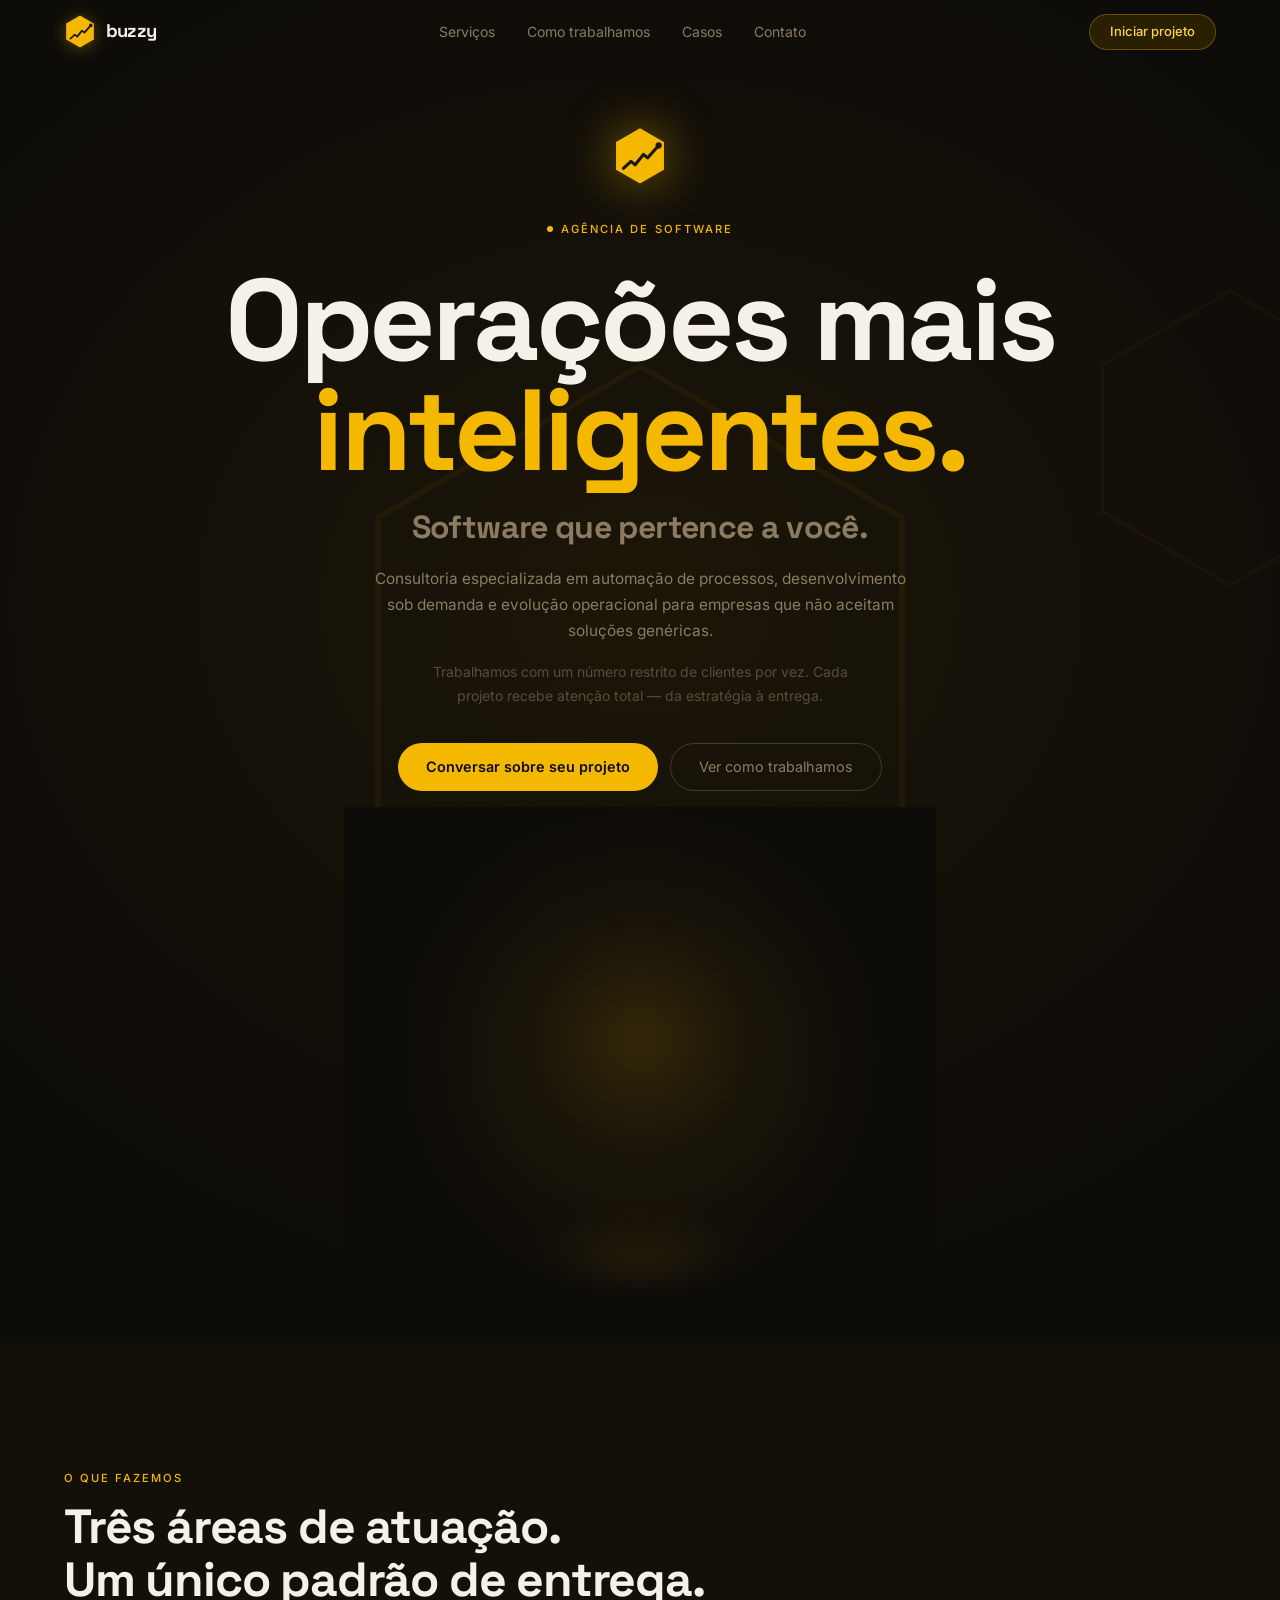
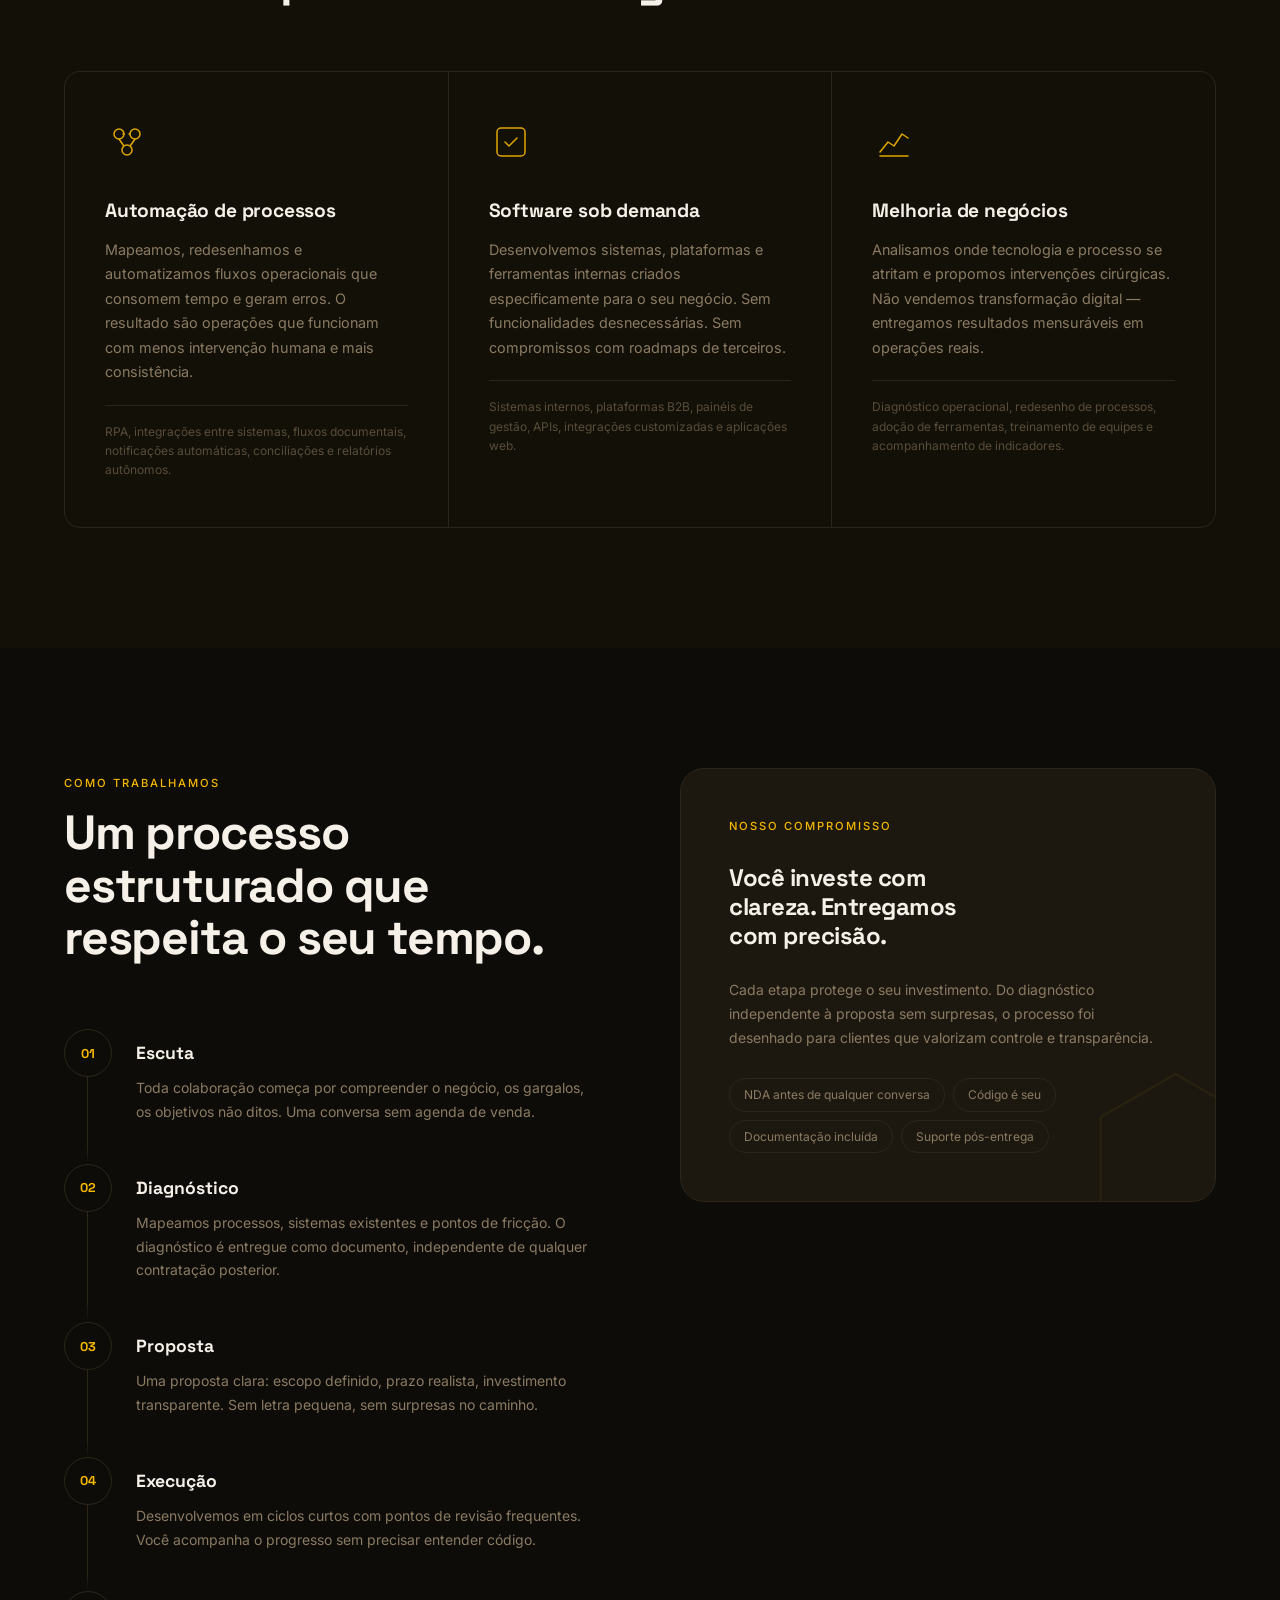
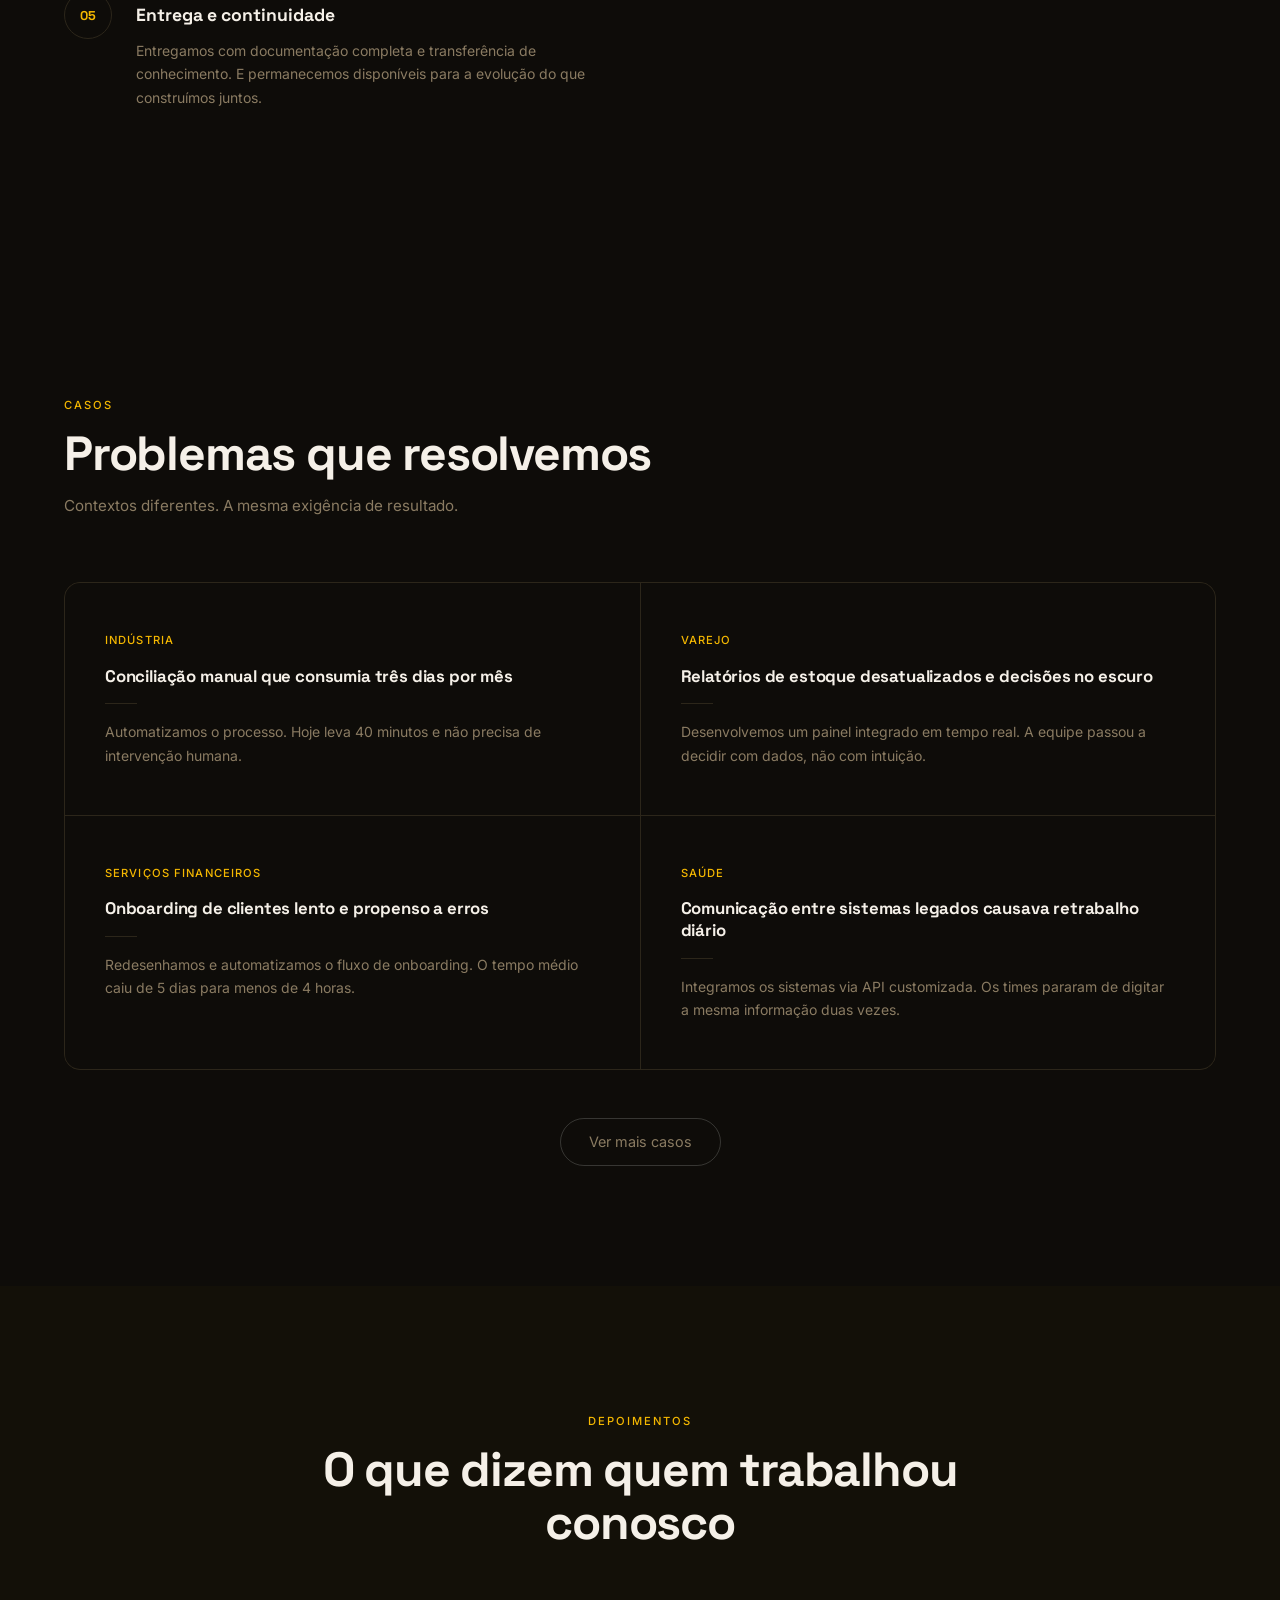
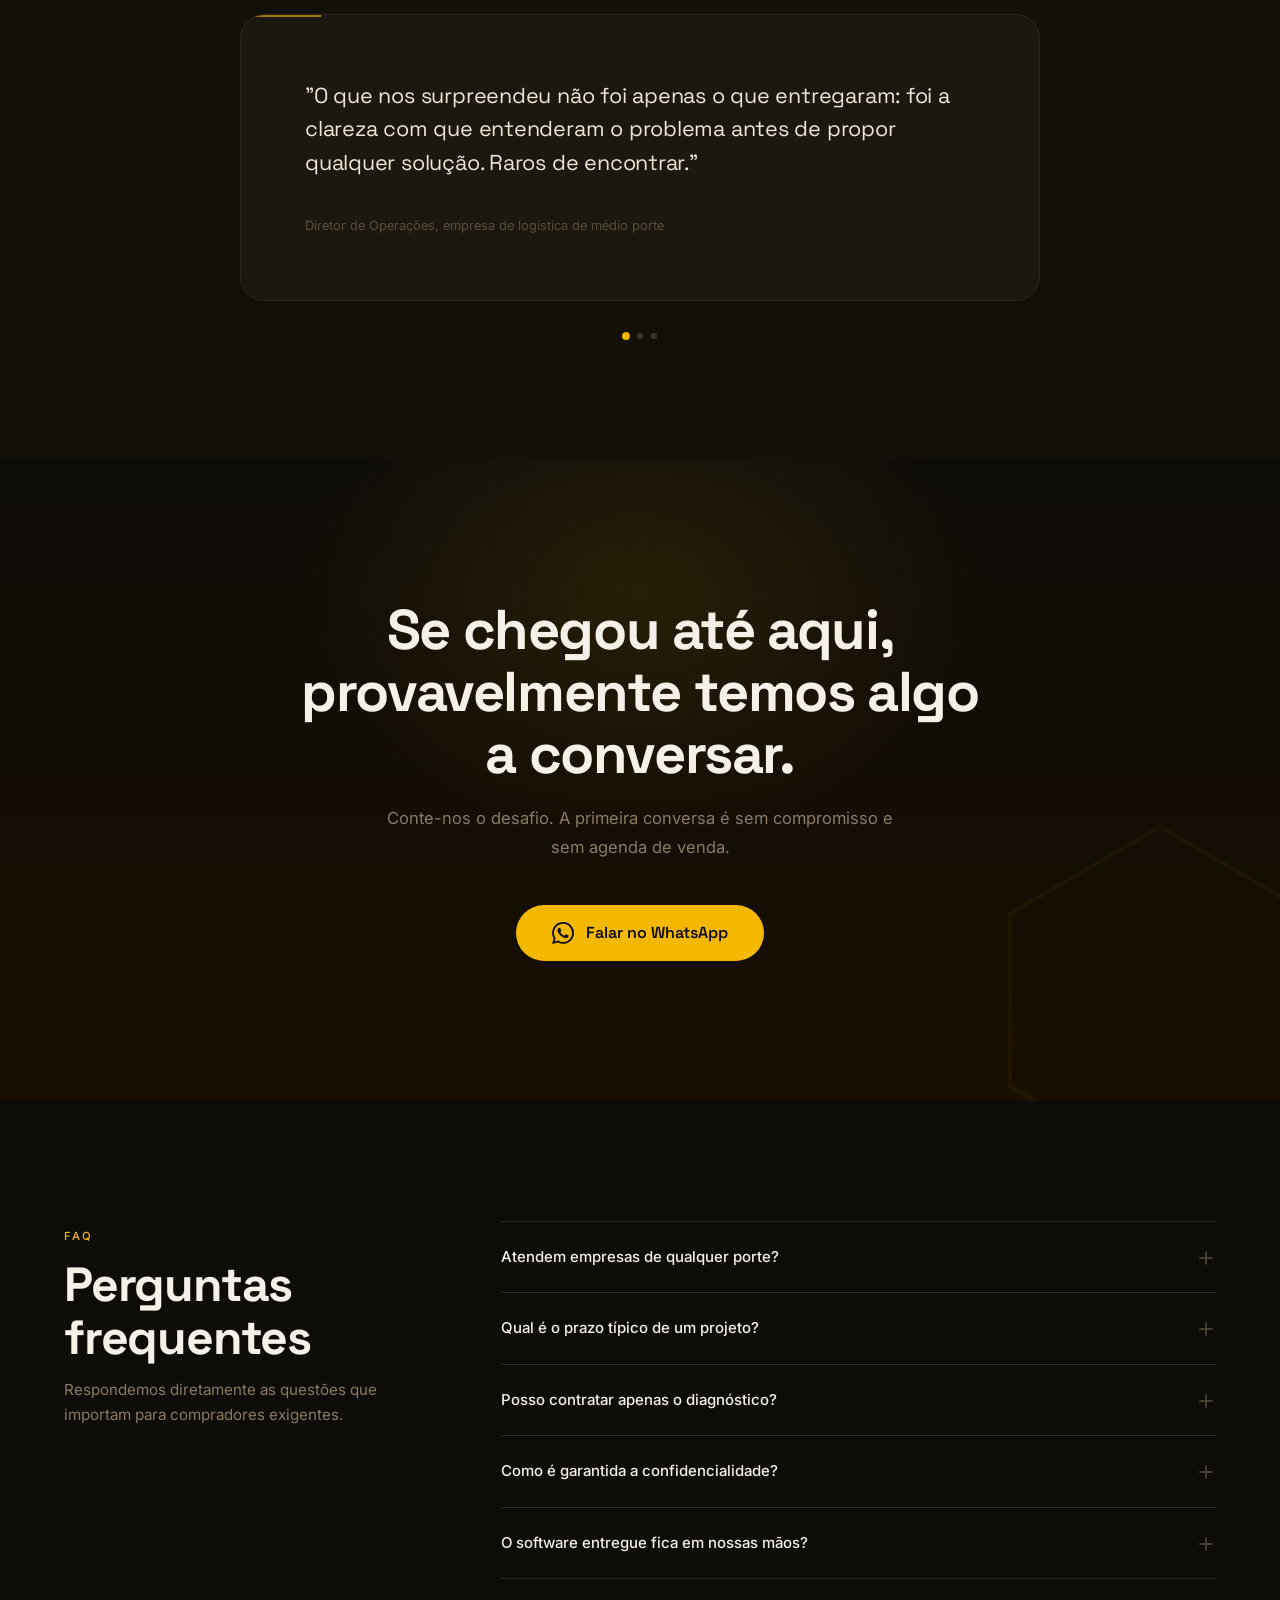
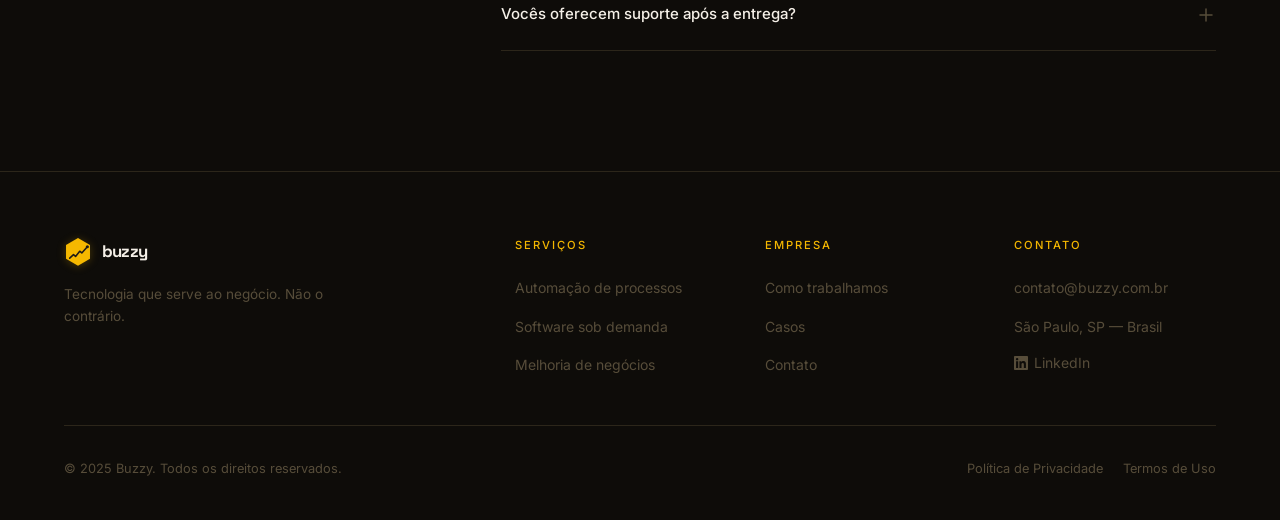
==== commit 240e7f26: "feat: add landing page hero animation and mascot video, update font styles, and enhance contact link" ====
--- a/index.html
+++ b/index.html
@@ -9,7 +9,7 @@
   <meta property="og:description" content="Tecnologia que serve ao negócio. Não o contrário.">
   <link rel="preconnect" href="https://fonts.googleapis.com">
   <link rel="preconnect" href="https://fonts.gstatic.com" crossorigin>
-  <link href="https://fonts.googleapis.com/css2?family=Syne:wght@400;500;600;700;800&family=DM+Sans:ital,opsz,wght@0,9..40,300;0,9..40,400;0,9..40,500;1,9..40,300&display=swap" rel="stylesheet">
+  <link href="https://fonts.googleapis.com/css2?family=Space+Grotesk:wght@400;500;600;700&family=Inter:ital,opsz,wght@0,14..32,300;0,14..32,400;0,14..32,500;1,14..32,300&display=swap" rel="stylesheet">
   <link rel="stylesheet" href="styles/main.css">
 </head>
 <body>
@@ -41,7 +41,7 @@
       </ul>
     </nav>
 
-    <a href="#contact" class="nav-cta">Iniciar projeto</a>
+    <a href="https://wa.me/5534988613005?text=Ol%C3%A1%20Jo%C3%A3o!%20Gostaria%20de%20conversar%20sobre%20um%20projeto%20com%20a%20Buzzy." class="nav-cta" target="_blank" rel="noopener noreferrer">Iniciar projeto</a>
   </div>
 </header>
 
@@ -103,7 +103,7 @@
       </p>
 
       <div class="hero-actions reveal reveal-delay-3">
-        <a href="#contact" class="btn-primary">Conversar sobre seu projeto</a>
+        <a href="https://wa.me/5534988613005?text=Ol%C3%A1%20Jo%C3%A3o!%20Gostaria%20de%20conversar%20sobre%20um%20projeto%20com%20a%20Buzzy." class="btn-primary" target="_blank" rel="noopener noreferrer">Conversar sobre seu projeto</a>
         <a href="#process" class="btn-ghost">Ver como trabalhamos</a>
       </div>
     </div>
@@ -122,7 +122,7 @@
           width="500"
           height="500"
         >
-          <source src="video_robo_hero.mp4" type="video/mp4">
+          <source src="buzzy_mascot.mp4" type="video/mp4">
         </video>
         <div class="robot-glow-floor"></div>
       </div>
@@ -130,26 +130,7 @@
 
   </div>
 
-  <!-- Marquee ribbon -->
-  <div class="marquee-wrap" aria-hidden="true">
-    <div class="marquee-track">
-      <div class="marquee-inner">
-        <span class="marquee-item">Automação de processos<span class="marquee-dot"></span></span>
-        <span class="marquee-item">Software sob demanda<span class="marquee-dot"></span></span>
-        <span class="marquee-item">Melhoria de negócios<span class="marquee-dot"></span></span>
-        <span class="marquee-item">Desenvolvimento ágil<span class="marquee-dot"></span></span>
-        <span class="marquee-item">Integrações de sistemas<span class="marquee-dot"></span></span>
-        <span class="marquee-item">Diagnóstico operacional<span class="marquee-dot"></span></span>
-        <!-- duplicate for seamless loop -->
-        <span class="marquee-item">Automação de processos<span class="marquee-dot"></span></span>
-        <span class="marquee-item">Software sob demanda<span class="marquee-dot"></span></span>
-        <span class="marquee-item">Melhoria de negócios<span class="marquee-dot"></span></span>
-        <span class="marquee-item">Desenvolvimento ágil<span class="marquee-dot"></span></span>
-        <span class="marquee-item">Integrações de sistemas<span class="marquee-dot"></span></span>
-        <span class="marquee-item">Diagnóstico operacional<span class="marquee-dot"></span></span>
-      </div>
-    </div>
-  </div>
+
 
 </section>
 
@@ -272,66 +253,7 @@
 </section>
 
 
-<!-- ══════════════════════════════════════════
-     ABOUT
-══════════════════════════════════════════ -->
-<section id="about" aria-labelledby="about-title">
-  <div class="container">
-    <div class="about-layout">
-
-      <div class="reveal">
-        <span class="overline">Quem somos</span>
-        <h2 class="about-headline" id="about-title">Uma agência<br>pequena por escolha.</h2>
-        <p class="about-body">A Buzzy não busca escala. Buscamos precisão. Somos uma equipe enxuta de especialistas em tecnologia, processos e design de sistemas, comprometidos com um número limitado de clientes que valorizam qualidade acima de velocidade. Cada projeto que aceitamos é um projeto que somos capazes de fazer com excelência.</p>
-
-        <div class="stats-block" aria-label="Números da Buzzy">
-          <div class="stat">
-            <div class="stat-value">40+</div>
-            <div class="stat-label">projetos entregues</div>
-          </div>
-          <div class="stat">
-            <div class="stat-value">8</div>
-            <div class="stat-label">setores atendidos</div>
-          </div>
-          <div class="stat">
-            <div class="stat-value">100%</div>
-            <div class="stat-label">dentro do prazo acordado</div>
-          </div>
-        </div>
-      </div>
-
-      <div class="about-media reveal reveal-delay-1" aria-hidden="true">
-        <div class="about-media-frame">
-          <div class="about-media-inner">
-            <div class="about-hex-mark">
-              <svg viewBox="0 0 160 185" xmlns="http://www.w3.org/2000/svg" width="160" height="160">
-                <polygon points="80,12 149.28,52 149.28,132 80,172 10.72,132 10.72,52" fill="#F5B800"/>
-                <path d="M 32 128 L 54 108 L 66 118 L 90 88 L 102 98 L 134 62"
-                      stroke="#1C1917" stroke-width="9" stroke-linecap="round"
-                      stroke-linejoin="round" fill="none"/>
-                <circle cx="134" cy="62" r="9" fill="#1C1917"/>
-              </svg>
-            </div>
-            <div class="about-lines">
-              <div class="about-line"></div><div class="about-line"></div>
-              <div class="about-line"></div><div class="about-line"></div>
-              <div class="about-line"></div>
-            </div>
-            <div class="about-accent-box">
-              <div class="about-accent-line"></div>
-              <div class="about-accent-line-2"></div>
-            </div>
-            <div class="about-lines">
-              <div class="about-line"></div><div class="about-line"></div>
-              <div class="about-line"></div>
-            </div>
-          </div>
-        </div>
-      </div>
-
-    </div>
-  </div>
-</section>
+
 
 
 <!-- ══════════════════════════════════════════
@@ -373,7 +295,7 @@
     </div>
 
     <div class="cases-cta reveal">
-      <a href="#contact" class="btn-ghost">Ver mais casos</a>
+      <a href="https://wa.me/5534988613005?text=Ol%C3%A1%20Jo%C3%A3o!%20Gostaria%20de%20ver%20mais%20casos%20da%20Buzzy." class="btn-ghost" target="_blank" rel="noopener noreferrer">Ver mais casos</a>
     </div>
   </div>
 </section>
@@ -420,7 +342,34 @@
   </div>
 </section>
 
-
+<!-- ══════════════════════════════════════════
+     FINAL CTA
+══════════════════════════════════════════ -->
+<section id="cta-section" aria-labelledby="cta-title">
+  <div class="cta-hex-bg" aria-hidden="true">
+    <svg viewBox="0 0 160 185" xmlns="http://www.w3.org/2000/svg">
+      <polygon points="80,12 149.28,52 149.28,132 80,172 10.72,132 10.72,52"
+               fill="none" stroke="#F5B800" stroke-width="2"/>
+    </svg>
+  </div>
+  <div class="container">
+    <h2 class="cta-headline reveal" id="cta-title">Se chegou até aqui, provavelmente temos algo a conversar.</h2>
+    <p class="cta-sub reveal reveal-delay-1">Conte-nos o desafio. A primeira conversa é sem compromisso e sem agenda de venda.</p>
+   <a
+        href="https://wa.me/5534988613005?text=Ol%C3%A1%20Jo%C3%A3o!%20Gostaria%20de%20conversar%20sobre%20um%20projeto%20com%20a%20Buzzy."
+        class="whatsapp-btn reveal reveal-delay-1"
+        target="_blank"
+        rel="noopener noreferrer"
+        aria-label="Abrir conversa no WhatsApp com João"
+      >
+        <svg class="whatsapp-icon" viewBox="0 0 24 24" fill="currentColor" aria-hidden="true">
+          <path d="M17.472 14.382c-.297-.149-1.758-.867-2.03-.967-.273-.099-.471-.148-.67.15-.197.297-.767.966-.94 1.164-.173.199-.347.223-.644.075-.297-.15-1.255-.463-2.39-1.475-.883-.788-1.48-1.761-1.653-2.059-.173-.297-.018-.458.13-.606.134-.133.298-.347.446-.52.149-.174.198-.298.298-.497.099-.198.05-.371-.025-.52-.075-.149-.669-1.612-.916-2.207-.242-.579-.487-.5-.669-.51-.173-.008-.371-.01-.57-.01-.198 0-.52.074-.792.372-.272.297-1.04 1.016-1.04 2.479 0 1.462 1.065 2.875 1.213 3.074.149.198 2.096 3.2 5.077 4.487.709.306 1.262.489 1.694.625.712.227 1.36.195 1.871.118.571-.085 1.758-.719 2.006-1.413.248-.694.248-1.289.173-1.413-.074-.124-.272-.198-.57-.347m-5.421 7.403h-.004a9.87 9.87 0 01-5.031-1.378l-.361-.214-3.741.982.998-3.648-.235-.374a9.86 9.86 0 01-1.51-5.26c.001-5.45 4.436-9.884 9.888-9.884 2.64 0 5.122 1.03 6.988 2.898a9.825 9.825 0 012.893 6.994c-.003 5.45-4.437 9.884-9.885 9.884m8.413-18.297A11.815 11.815 0 0012.05 0C5.495 0 .16 5.335.157 11.892c0 2.096.547 4.142 1.588 5.945L.057 24l6.305-1.654a11.882 11.882 0 005.683 1.448h.005c6.554 0 11.89-5.335 11.893-11.893a11.821 11.821 0 00-3.48-8.413z"/>
+        </svg>
+        Falar no WhatsApp
+      </a>
+
+  </div>
+</section>
 <!-- ══════════════════════════════════════════
      FAQ
 ══════════════════════════════════════════ -->
@@ -501,88 +450,6 @@
   </div>
 </section>
 
-
-<!-- ══════════════════════════════════════════
-     FINAL CTA
-══════════════════════════════════════════ -->
-<section id="cta-section" aria-labelledby="cta-title">
-  <div class="cta-hex-bg" aria-hidden="true">
-    <svg viewBox="0 0 160 185" xmlns="http://www.w3.org/2000/svg">
-      <polygon points="80,12 149.28,52 149.28,132 80,172 10.72,132 10.72,52"
-               fill="none" stroke="#F5B800" stroke-width="2"/>
-    </svg>
-  </div>
-  <div class="container">
-    <h2 class="cta-headline reveal" id="cta-title">Se chegou até aqui, provavelmente temos algo a conversar.</h2>
-    <p class="cta-sub reveal reveal-delay-1">Conte-nos o desafio. A primeira conversa é sem compromisso e sem agenda de venda.</p>
-    <div class="cta-actions reveal reveal-delay-2">
-      <a href="#contact" class="btn-primary">Iniciar uma conversa</a>
-      <a href="#process" class="btn-ghost">Conhecer o processo</a>
-    </div>
-  </div>
-</section>
-
-
-<!-- ══════════════════════════════════════════
-     CONTACT
-══════════════════════════════════════════ -->
-<section id="contact" aria-labelledby="contact-title">
-  <div class="container">
-    <div class="contact-layout">
-
-      <div class="contact-info reveal">
-        <span class="overline">Contato</span>
-        <h2 class="contact-headline" id="contact-title">Entre em contato</h2>
-        <p class="contact-sub">Respondemos em até um dia útil.</p>
-
-        <address class="contact-details">
-          <p class="contact-detail">
-            <svg class="contact-detail-icon" viewBox="0 0 18 18" fill="none" stroke="currentColor" stroke-width="1.5" stroke-linecap="round" aria-hidden="true">
-              <rect x="2" y="4" width="14" height="11" rx="2"/><polyline points="2,4 9,10 16,4"/>
-            </svg>
-            <a href="mailto:contato@buzzy.com.br" style="color:inherit;text-decoration:none;">contato@buzzy.com.br</a>
-          </p>
-          <p class="contact-detail">
-            <svg class="contact-detail-icon" viewBox="0 0 18 18" fill="none" stroke="currentColor" stroke-width="1.5" stroke-linecap="round" aria-hidden="true">
-              <path d="M15 12.5a1 1 0 01-1 1h-1a12 12 0 01-12-12V3.5a1 1 0 011-1h1.5a.5.5 0 01.5.5l1 3a.5.5 0 01-.14.49L3.5 7a10 10 0 006.5 6.5l1.5-1.36a.5.5 0 01.49-.14l3 1a.5.5 0 01.5.5V12.5z"/>
-            </svg>
-            <span>+55 (00) 0000-0000</span>
-          </p>
-          <p class="contact-detail">
-            <svg class="contact-detail-icon" viewBox="0 0 18 18" fill="none" stroke="currentColor" stroke-width="1.5" stroke-linecap="round" aria-hidden="true">
-              <circle cx="9" cy="7" r="3"/>
-              <path d="M9 2C6.2 2 4 4.2 4 7c0 4.5 5 9 5 9s5-4.5 5-9c0-2.8-2.2-5-5-5z"/>
-            </svg>
-            <span>São Paulo, SP — Brasil</span>
-          </p>
-        </address>
-      </div>
-
-      <form class="contact-form reveal reveal-delay-1" novalidate aria-label="Formulário de contato">
-        <div class="form-field">
-          <label class="form-label" for="f-name">Seu nome <span aria-hidden="true">*</span><span class="sr-only">(obrigatório)</span></label>
-          <input class="form-input" type="text" id="f-name" name="name" placeholder="João da Silva" required autocomplete="name">
-        </div>
-        <div class="form-field">
-          <label class="form-label" for="f-email">E-mail corporativo <span aria-hidden="true">*</span><span class="sr-only">(obrigatório)</span></label>
-          <input class="form-input" type="email" id="f-email" name="email" placeholder="joao@empresa.com.br" required autocomplete="email">
-        </div>
-        <div class="form-field">
-          <label class="form-label" for="f-company">Empresa</label>
-          <input class="form-input" type="text" id="f-company" name="company" placeholder="Nome da empresa" autocomplete="organization">
-        </div>
-        <div class="form-field">
-          <label class="form-label" for="f-challenge">Desafio ou projeto <span aria-hidden="true">*</span><span class="sr-only">(obrigatório)</span></label>
-          <textarea class="form-textarea" id="f-challenge" name="challenge" placeholder="Descreva brevemente o desafio ou o projeto..." required rows="4"></textarea>
-        </div>
-        <div class="form-submit-row">
-          <button type="submit" class="btn-primary" id="submit-btn">Enviar</button>
-        </div>
-      </form>
-
-    </div>
-  </div>
-</section>
 
 </main>
 
--- a/styles/main.css
+++ b/styles/main.css
@@ -25,8 +25,8 @@
   --honey-deep:  #2A1F00;
   --honey-deep2: #1A1300;
 
-  --font-display: 'Syne', system-ui, sans-serif;
-  --font-body:    'DM Sans', system-ui, sans-serif;
+  --font-display: 'Space Grotesk', system-ui, sans-serif;
+  --font-body:    'Inter', system-ui, sans-serif;
 
   --radius-pill: 9999px;
   --radius-lg:   24px;
@@ -1183,110 +1183,69 @@
   padding-block: clamp(80px, 10vw, 120px);
 }
 
-.contact-layout {
-  display: grid;
-  grid-template-columns: 1fr 1.6fr;
-  gap: 80px;
-  align-items: start;
-}
-
-.contact-info { padding-top: 8px; }
+.contact-center {
+  display: flex;
+  flex-direction: column;
+  align-items: center;
+  text-align: center;
+  gap: 40px;
+}
+
+.contact-center-text { max-width: 52ch; }
 
 .contact-headline {
   font-family: var(--font-display);
   font-weight: 700;
-  font-size: clamp(1.6rem, 3vw, 2.4rem);
+  font-size: clamp(2rem, 4vw, 3rem);
   letter-spacing: -0.025em;
-  line-height: 1.15;
+  line-height: 1.1;
   color: var(--text);
   margin-top: 12px;
   margin-bottom: 16px;
 }
 
 .contact-sub {
-  font-size: 0.9rem;
+  font-size: 0.95rem;
   color: var(--muted);
-  line-height: 1.65;
-  margin-bottom: 40px;
-}
-
-.contact-details {
-  display: flex;
-  flex-direction: column;
-  gap: 16px;
-}
-
-.contact-detail {
-  display: flex;
+  line-height: 1.7;
+}
+
+/* WhatsApp CTA button */
+.whatsapp-btn {
+  display: inline-flex;
   align-items: center;
   gap: 12px;
+  padding: 0 36px;
+  height: 56px;
+  border-radius: var(--radius-pill);
+  background: var(--honey);
+  color: var(--bg);
+  font-family: var(--font-display);
+  font-weight: 600;
+  font-size: 1rem;
+  text-decoration: none;
+  transition: background 0.2s, box-shadow 0.2s, transform 0.15s;
+  white-space: nowrap;
+}
+
+.whatsapp-btn:hover {
+  background: var(--honey-h);
+  box-shadow: 0 0 56px rgba(245, 184, 0, 0.4);
+  transform: translateY(-2px);
+}
+
+.whatsapp-icon {
+  width: 22px;
+  height: 22px;
+  flex-shrink: 0;
+}
+
+.contact-number {
+  font-family: var(--font-display);
   font-size: 0.875rem;
-  color: var(--muted);
-}
-
-.contact-detail-icon {
-  width: 18px;
-  height: 18px;
-  color: var(--honey);
-  opacity: 0.8;
-  flex-shrink: 0;
-}
-
-.contact-form {
-  display: flex;
-  flex-direction: column;
-}
-
-.form-field {
-  display: flex;
-  flex-direction: column;
-  gap: 8px;
-  border-bottom: 1px solid var(--border);
-  padding-block: 24px;
-}
-
-.form-field:first-child { padding-top: 0; }
-
-.form-label {
-  font-size: 0.7rem;
   font-weight: 500;
-  letter-spacing: 0.06em;
-  text-transform: uppercase;
+  letter-spacing: 0.04em;
   color: var(--muted-2);
-}
-
-.form-input,
-.form-textarea {
-  background: transparent;
-  border: none;
-  outline: none;
-  color: var(--text);
-  font-family: var(--font-body);
-  font-size: 0.9375rem;
-  width: 100%;
-  transition: color 0.2s;
-}
-
-.form-input::placeholder,
-.form-textarea::placeholder { color: var(--muted-2); }
-
-.form-input:focus::placeholder,
-.form-textarea:focus::placeholder { color: var(--border-sub); }
-
-.form-field:focus-within .form-label { color: var(--honey); }
-.form-field:focus-within { border-bottom-color: var(--honey); }
-
-.form-textarea {
-  resize: none;
-  min-height: 100px;
-  line-height: 1.65;
-}
-
-.form-submit-row {
-  padding-top: 32px;
-  display: flex;
-  align-items: center;
-  justify-content: flex-end;
 }
 
 
@@ -1417,7 +1376,6 @@
   .robot-img,
   .robot-video    { width: 360px; height: 360px; }
   .about-layout   { grid-template-columns: 1fr; }
-  .contact-layout { grid-template-columns: 1fr; }
   .faq-layout     { grid-template-columns: 1fr; }
   .process-layout { grid-template-columns: 1fr; }
   .footer-top     { grid-template-columns: 1fr 1fr; }
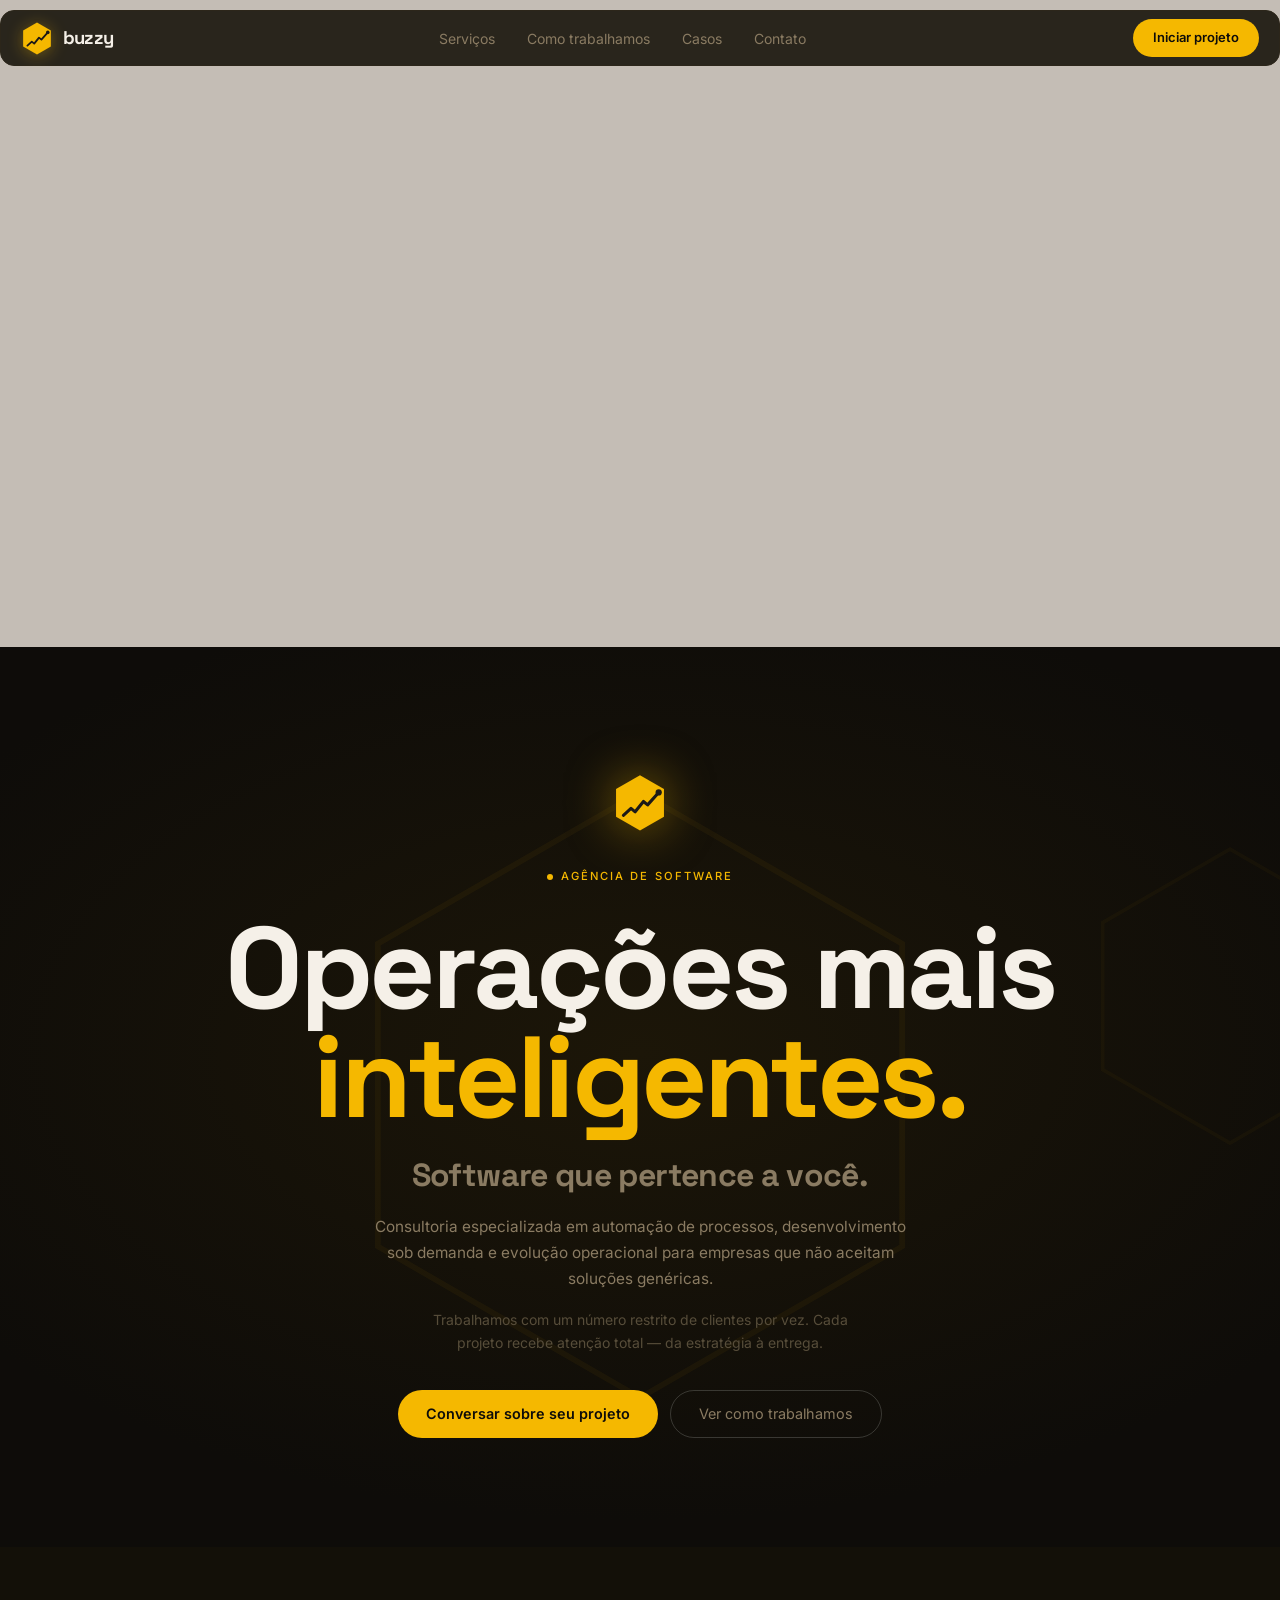
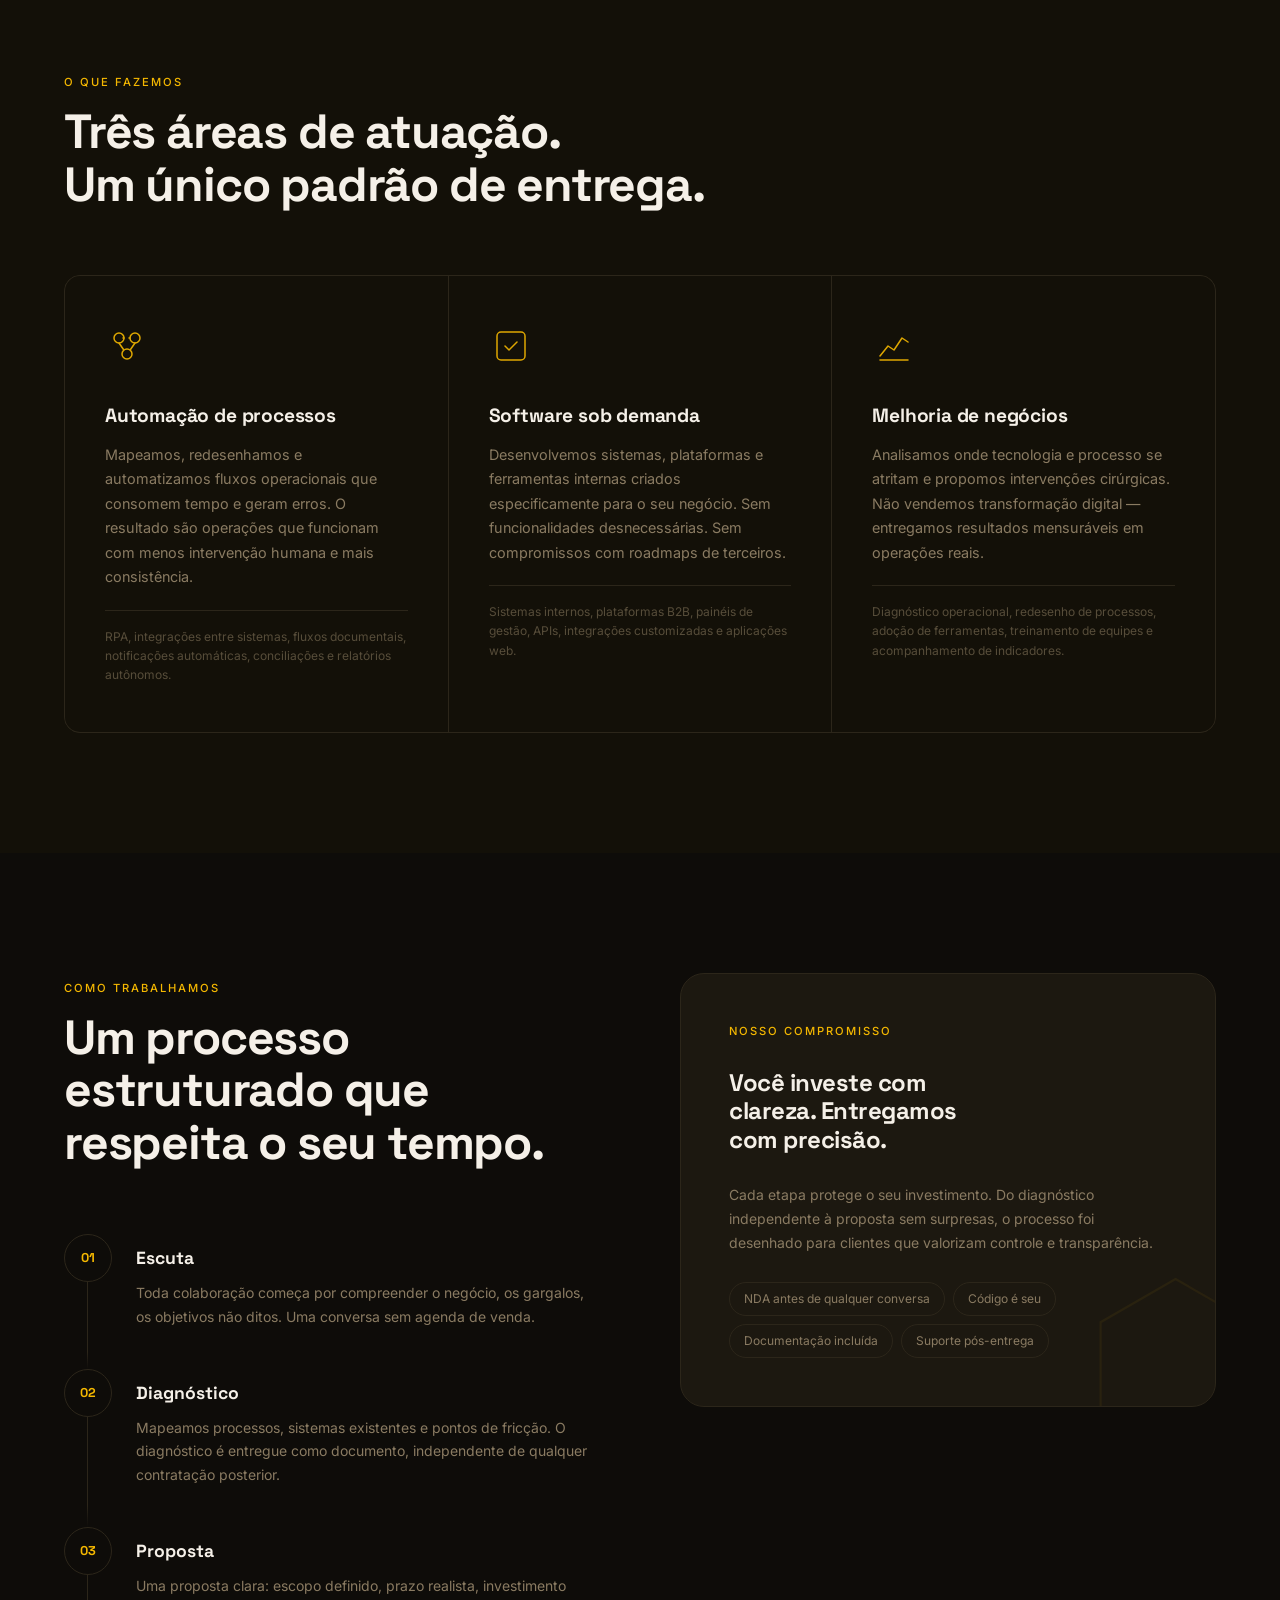
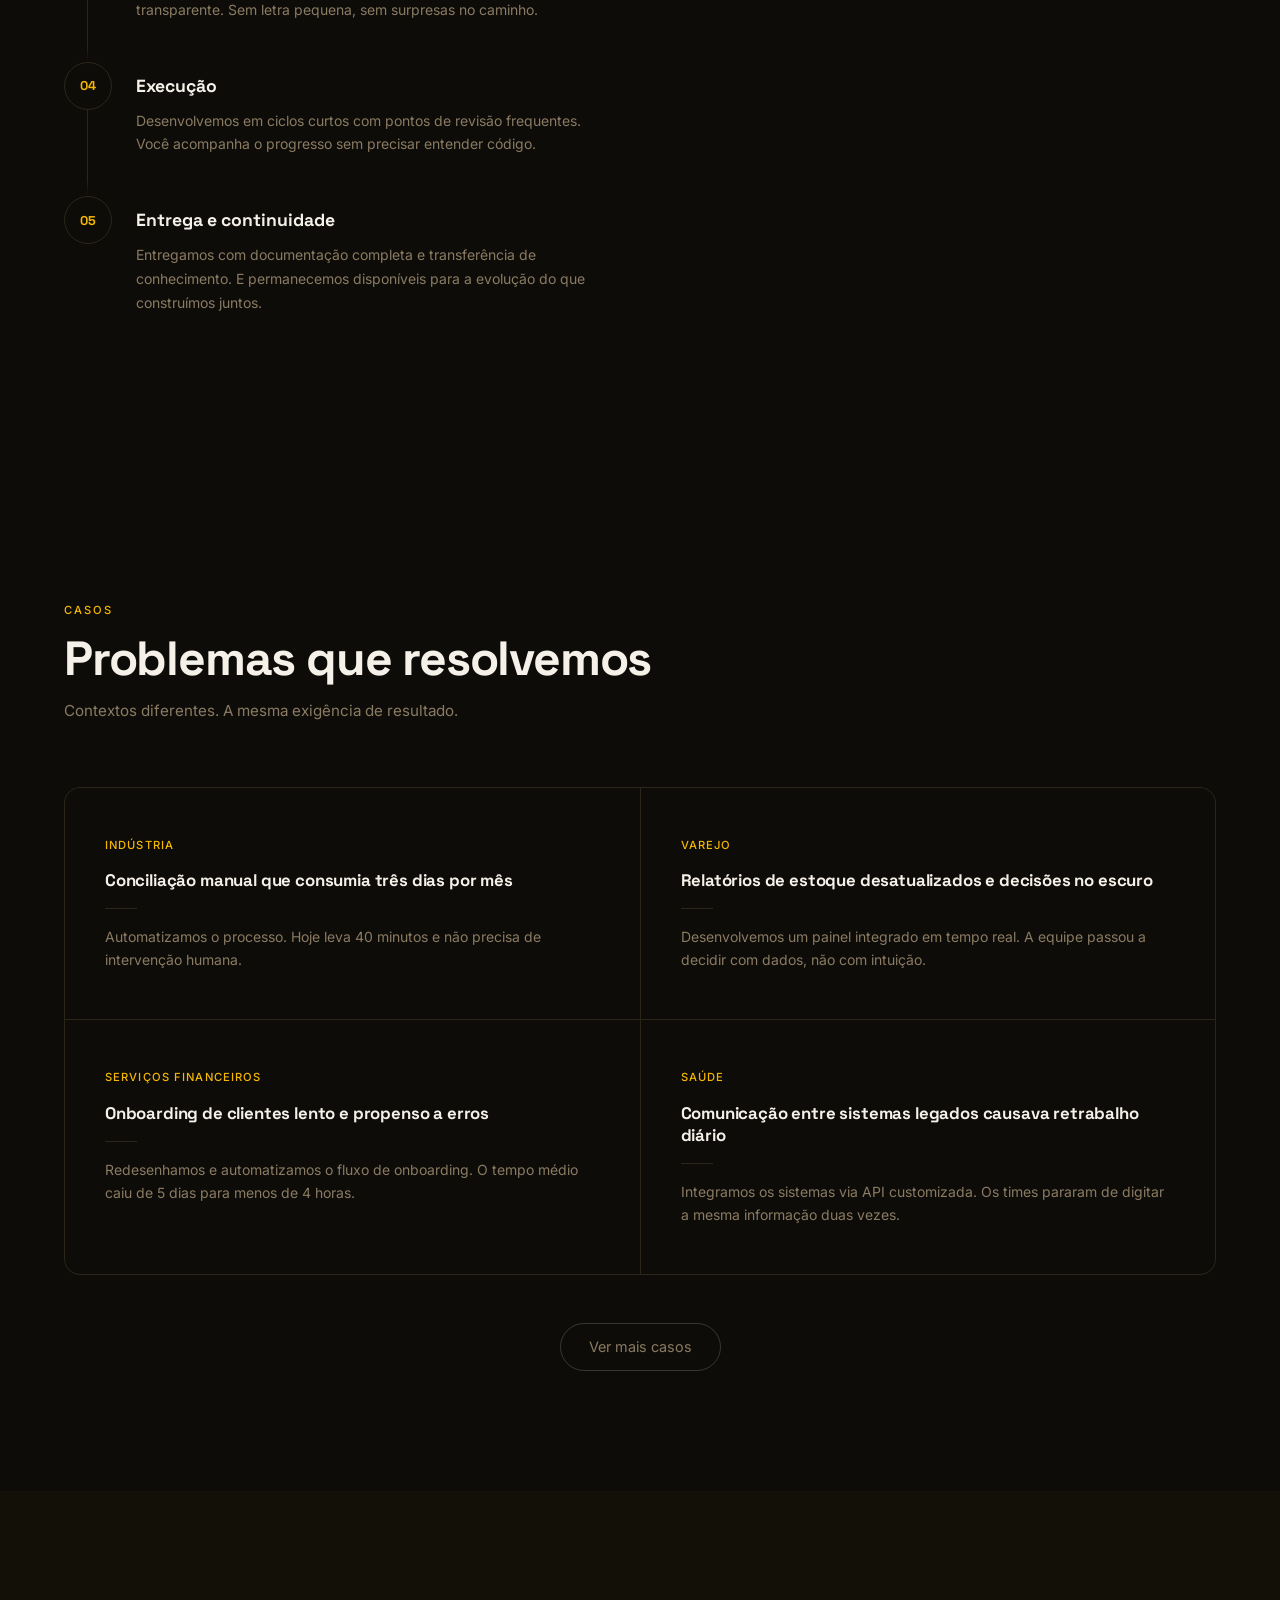
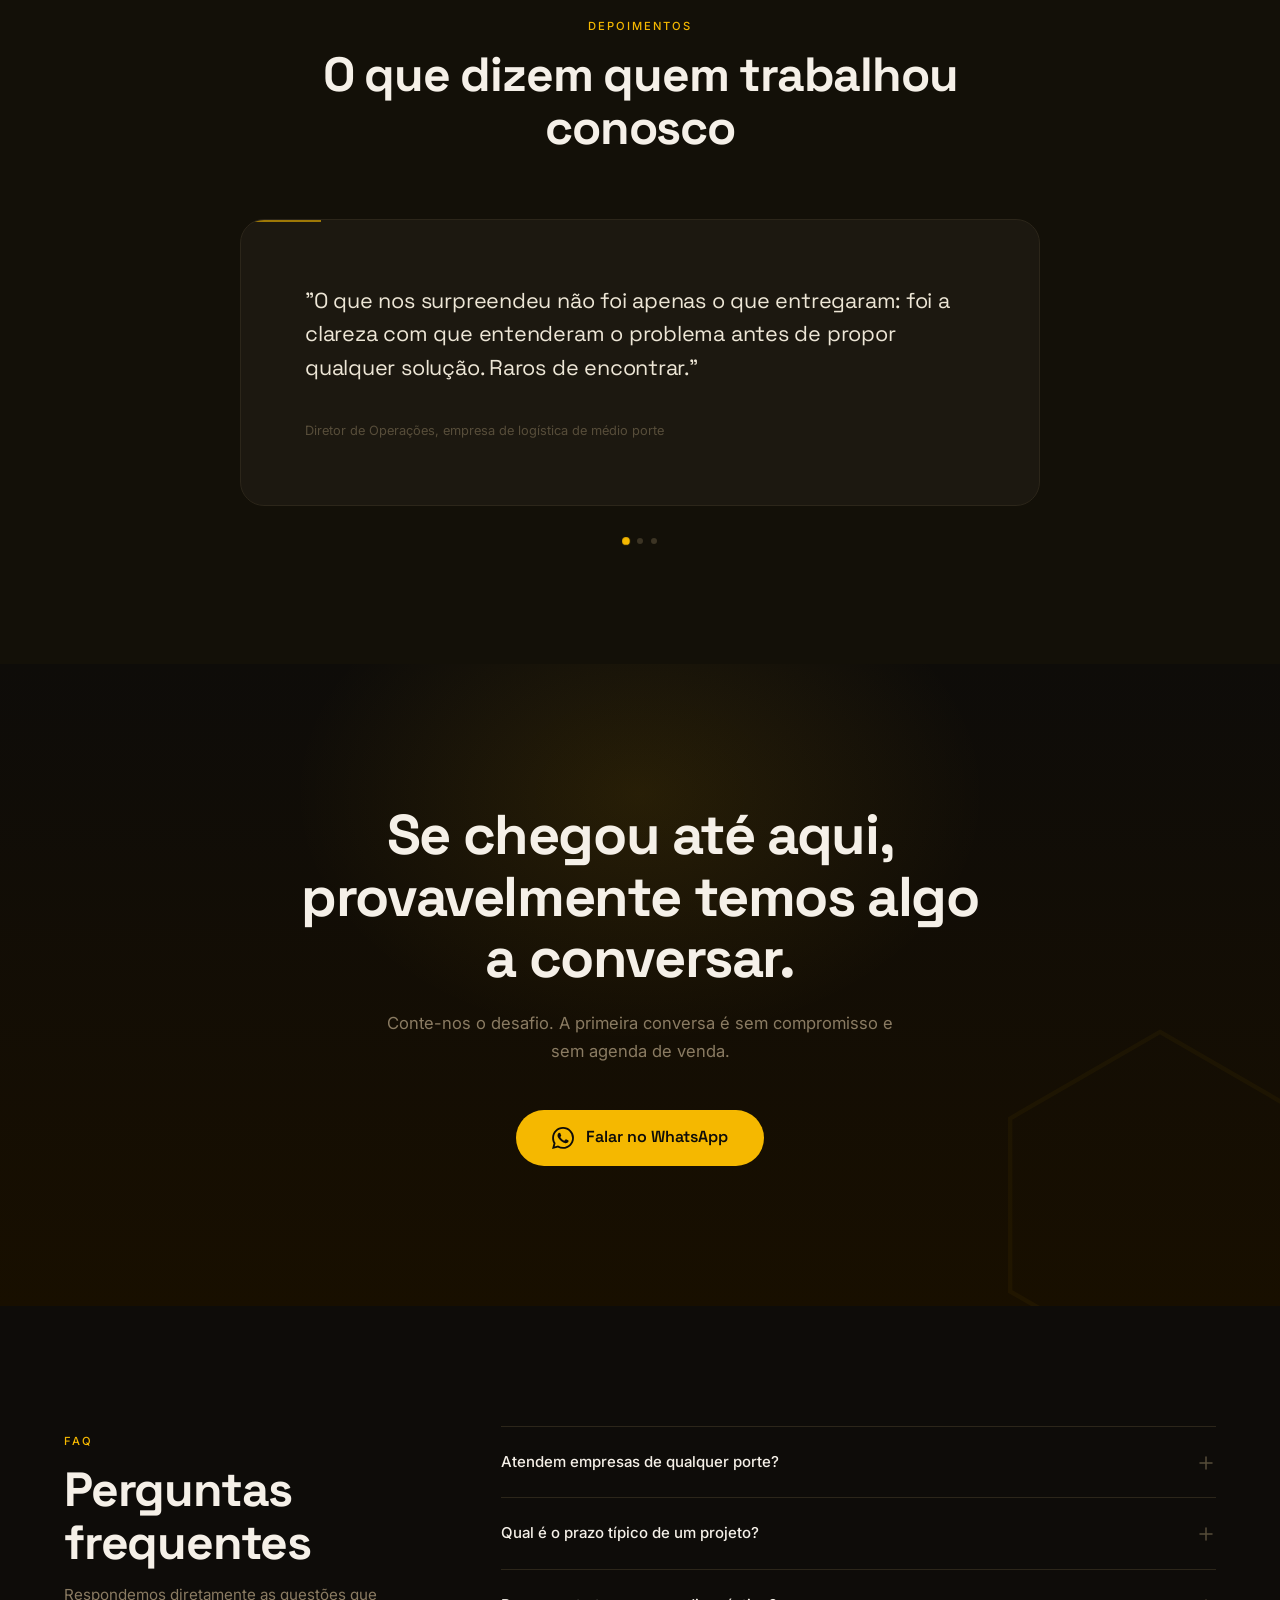
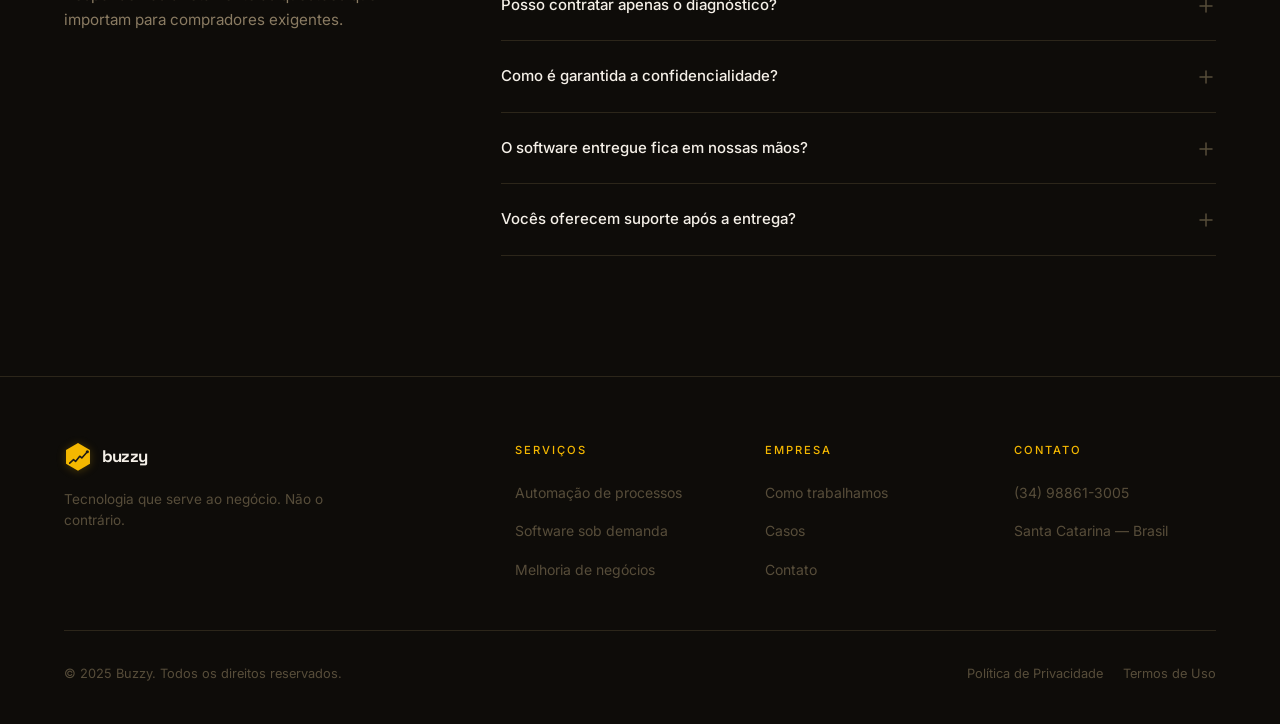
==== commit 85d0e6c2: "feat: add hero animation video, update landing page structure, and refine design elements" ====
--- a/index.html
+++ b/index.html
@@ -14,7 +14,7 @@
 </head>
 <body>
 
-<!-- ══════════════════════════════════════════
+<!-- ═════════════════════════════ ═════════════
      NAV
 ══════════════════════════════════════════ -->
 <header id="nav" role="banner">
@@ -37,7 +37,7 @@
         <li><a href="#services">Serviços</a></li>
         <li><a href="#process">Como trabalhamos</a></li>
         <li><a href="#cases">Casos</a></li>
-        <li><a href="#contact">Contato</a></li>
+        <li><a href="#cta-section">Contato</a></li>
       </ul>
     </nav>
 
@@ -51,6 +51,12 @@
 <!-- ══════════════════════════════════════════
      HERO
 ══════════════════════════════════════════ -->
+    <div class="hero-video-wrap" aria-hidden="true">
+        <video class="hero-video" autoplay loop muted playsinline>
+          <source src="hero_animation_video.mp4" type="video/mp4">
+        </video>
+      </div>
+
 <section id="hero" aria-label="Apresentação principal">
 
   <!-- Decorative hex outlines -->
@@ -107,29 +113,11 @@
         <a href="#process" class="btn-ghost">Ver como trabalhamos</a>
       </div>
     </div>
-
-    <!-- Mascot video -->
-    <div class="hero-visual" aria-hidden="true">
-      <div class="robot-scene">
-        <div class="robot-glow-bg"></div>
-        <div class="robot-glow-body"></div>
-        <video
-          class="robot-video"
-          autoplay
-          loop
-          muted
-          playsinline
-          width="500"
-          height="500"
-        >
-          <source src="buzzy_mascot.mp4" type="video/mp4">
-        </video>
-        <div class="robot-glow-floor"></div>
-      </div>
-    </div>
-
-  </div>
-
+    
+  </div>
+  
+      <!-- Mascot video -->
+  
 
 
 </section>
@@ -491,23 +479,15 @@
         <ul class="footer-links">
           <li><a href="#process">Como trabalhamos</a></li>
           <li><a href="#cases">Casos</a></li>
-          <li><a href="#contact">Contato</a></li>
+          <li><a href="#cta-section">Contato</a></li>
         </ul>
       </nav>
 
       <div>
         <p class="footer-col-label">Contato</p>
         <ul class="footer-links">
-          <li><a href="mailto:contato@buzzy.com.br">contato@buzzy.com.br</a></li>
-          <li><span style="color:var(--muted-2);font-size:0.875rem;">São Paulo, SP — Brasil</span></li>
-          <li>
-            <a href="https://linkedin.com" target="_blank" rel="noopener noreferrer" aria-label="LinkedIn da Buzzy" style="display:flex;align-items:center;gap:6px;">
-              <svg width="14" height="14" viewBox="0 0 24 24" fill="currentColor" aria-hidden="true">
-                <path d="M20.447 20.452h-3.554v-5.569c0-1.328-.027-3.037-1.852-3.037-1.853 0-2.136 1.445-2.136 2.939v5.667H9.351V9h3.414v1.561h.046c.477-.9 1.637-1.85 3.37-1.85 3.601 0 4.267 2.37 4.267 5.455v6.286zM5.337 7.433a2.062 2.062 0 01-2.063-2.065 2.064 2.064 0 112.063 2.065zm1.782 13.019H3.555V9h3.564v11.452zM22.225 0H1.771C.792 0 0 .774 0 1.729v20.542C0 23.227.792 24 1.771 24h20.451C23.2 24 24 23.227 24 22.271V1.729C24 .774 23.2 0 22.222 0h.003z"/>
-              </svg>
-              LinkedIn
-            </a>
-          </li>
+          <li><a href="https://wa.me/5534988613005" target="_blank" rel="noopener noreferrer">(34) 98861-3005</a></li>
+          <li><span style="color:var(--muted-2);font-size:0.875rem;">Santa Catarina — Brasil</span></li>
         </ul>
       </div>
 
--- a/styles/main.css
+++ b/styles/main.css
@@ -88,21 +88,8 @@
   position: fixed;
   top: 0; left: 0; right: 0;
   z-index: 100;
-  height: 64px;
-  display: flex;
-  align-items: center;
+  padding-top: 10px;
   background: transparent;
-  backdrop-filter: blur(0px);
-  transition: background 0.4s var(--ease-brand),
-              backdrop-filter 0.4s var(--ease-brand),
-              border-color 0.4s;
-  border-bottom: 1px solid transparent;
-}
-
-#nav.scrolled {
-  background: rgba(14, 12, 9, 0.88);
-  backdrop-filter: blur(20px) saturate(150%);
-  border-bottom-color: var(--border);
 }
 
 .nav-inner {
@@ -110,6 +97,18 @@
   align-items: center;
   justify-content: space-between;
   gap: 32px;
+  height: 56px;
+  padding-inline: 20px;
+  background: rgba(28, 24, 16, 0.92);
+  border: 1px solid var(--border);
+  border-radius: 14px;
+  backdrop-filter: blur(20px) saturate(150%);
+  transition: background 0.3s, border-color 0.3s;
+}
+
+#nav.scrolled .nav-inner {
+  background: rgba(14, 12, 9, 0.97);
+  border-color: var(--border-sub);
 }
 
 .nav-logo {
@@ -160,28 +159,31 @@
   align-items: center;
   justify-content: center;
   padding: 0 20px;
-  height: 36px;
+  height: 38px;
   border-radius: var(--radius-pill);
-  background: var(--honey-deep);
-  border: 1px solid rgba(245, 184, 0, 0.3);
-  color: var(--honey-glow);
+  background: var(--honey);
+  border: none;
+  color: var(--bg);
   font-size: 0.8125rem;
-  font-weight: 500;
+  font-weight: 600;
   text-decoration: none;
-  transition: background 0.2s, color 0.2s, border-color 0.2s;
+  transition: background 0.2s, box-shadow 0.2s;
   white-space: nowrap;
 }
 
 .nav-cta:hover {
-  background: var(--honey);
-  color: var(--bg);
-  border-color: var(--honey);
+  background: var(--honey-h);
+  box-shadow: 0 0 24px rgba(245, 184, 0, 0.3);
 }
 
 
 /* ══════════════════════════════════════════
    HERO
 ══════════════════════════════════════════ */
+section {
+  scroll-margin-top: 80px;
+}
+
 #hero {
   position: relative;
   min-height: 100dvh;
@@ -226,7 +228,7 @@
   align-items: center;
   text-align: center;
   padding-top: 124px;
-  padding-bottom: 0;
+  padding-bottom: 80px;
 }
 
 .hero-text {
@@ -364,17 +366,15 @@
   transform: translateY(-1px);
 }
 
-/* Mascot / video */
-.hero-visual {
-  position: relative;
-  display: flex;
-  align-items: flex-end;
-  justify-content: center;
-  z-index: 2;
+.hero-video-wrap {
   width: 100%;
-  flex: 1;
-  min-height: 300px;
-  margin-top: 32px;
+  min-height: 100px;
+  background: #C4BDB5;
+}
+
+.hero-video {
+  width: 100%;
+
 }
 
 .robot-scene {
@@ -426,17 +426,13 @@
   z-index: 2;
 }
 
-/* Video mascot — no white-removal filter needed for mp4 */
 .robot-video {
   position: relative;
   width: 500px;
   height: 500px;
   object-fit: contain;
   animation: float 5s ease-in-out infinite;
-  filter: drop-shadow(0 48px 72px rgba(0, 0, 0, 0.85));
   z-index: 2;
-  border-radius: 0;
-  background: transparent;
 }
 
 .robot-scene::after {
@@ -446,10 +442,10 @@
   z-index: 5;
   pointer-events: none;
   background: radial-gradient(
-    ellipse 56% 62% at 50% 44%,
+    ellipse 48% 52% at 50% 52%,
     transparent 0%,
-    transparent 46%,
-    var(--bg) 72%,
+    transparent 30%,
+    var(--bg) 56%,
     var(--bg) 100%
   );
 }
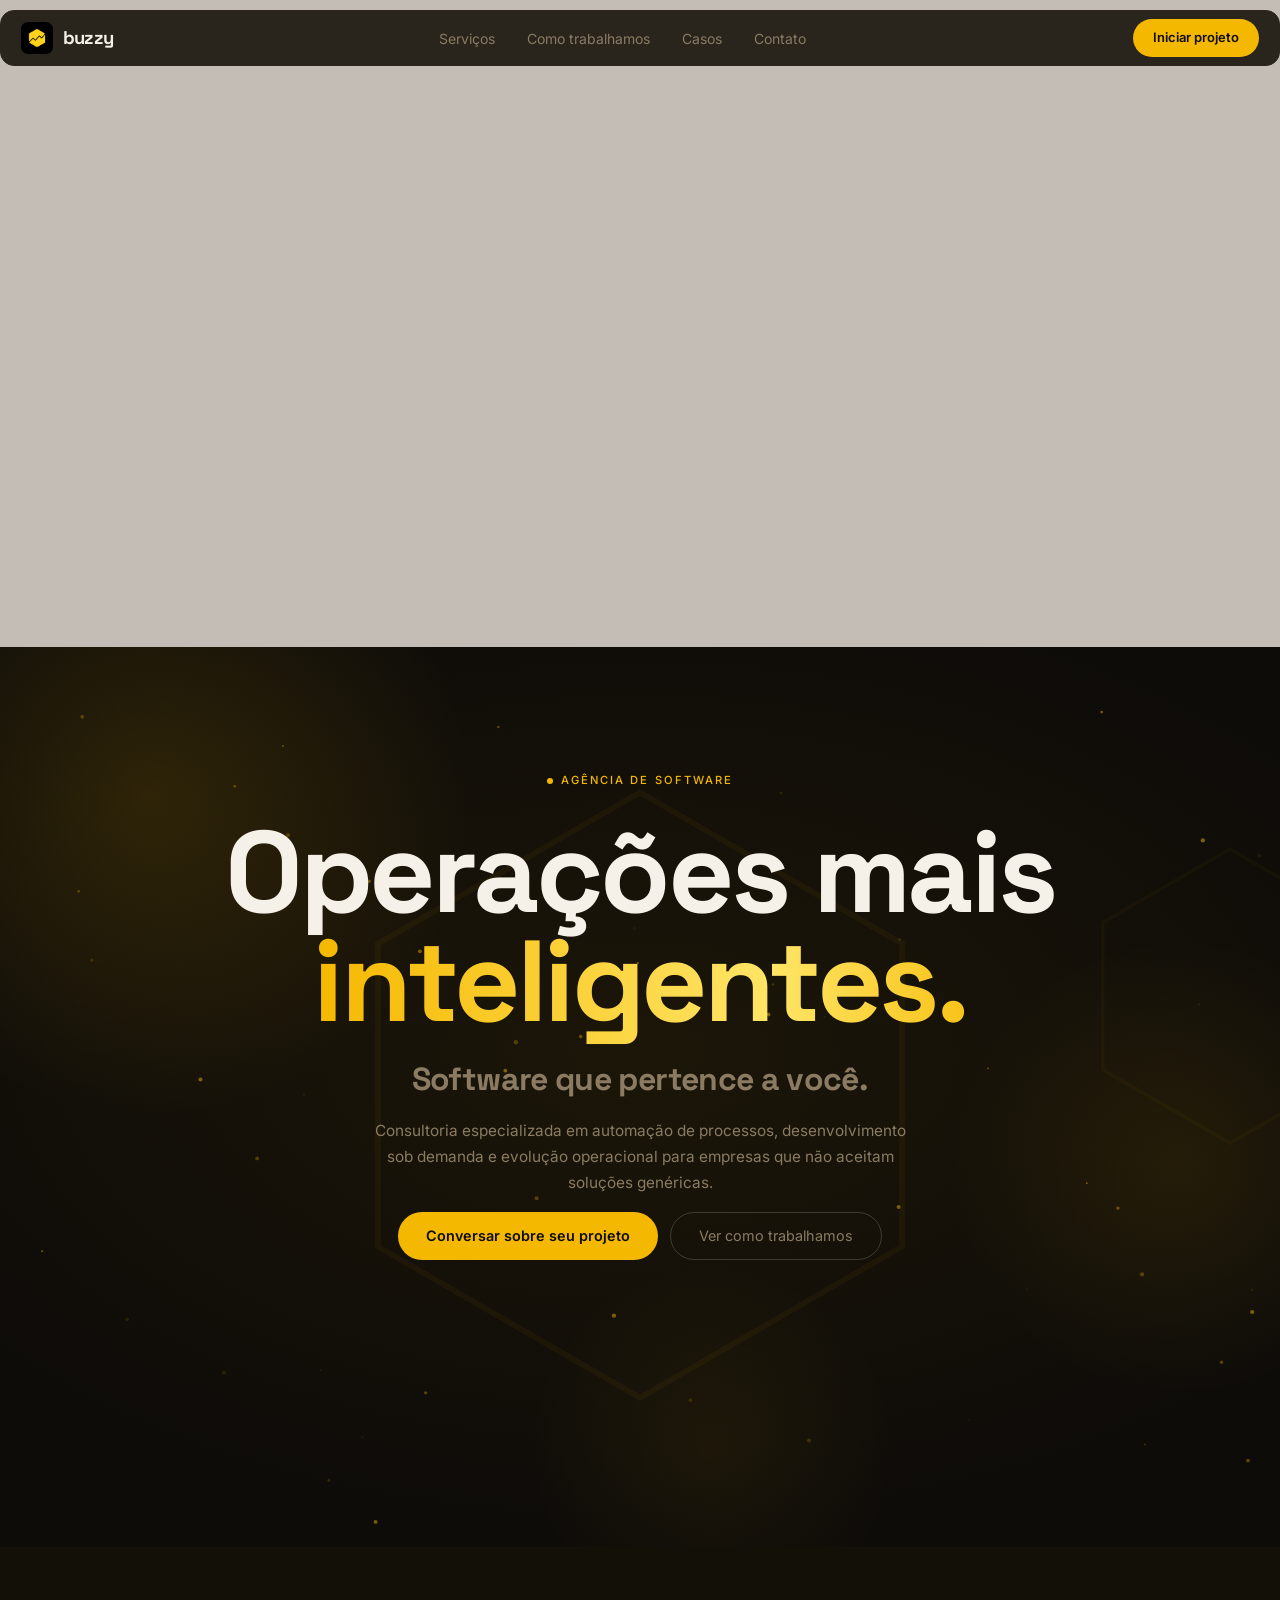
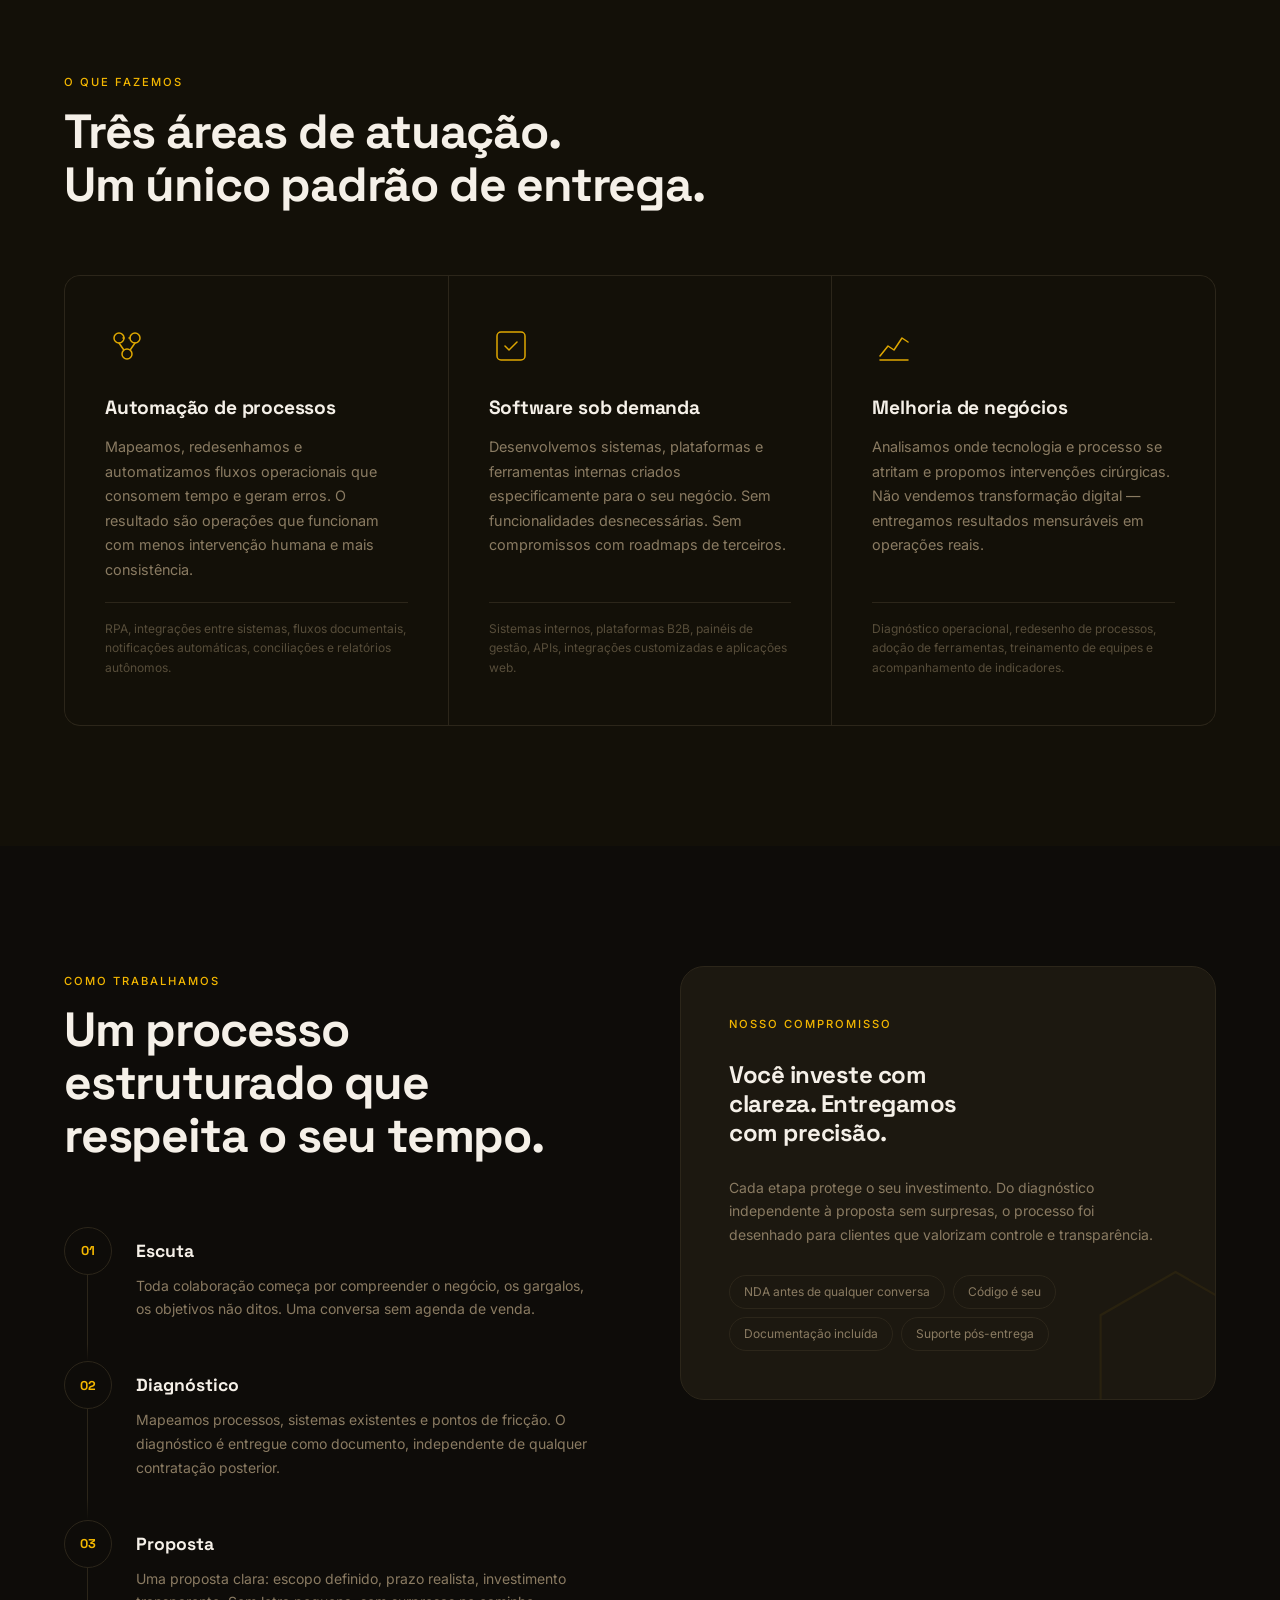
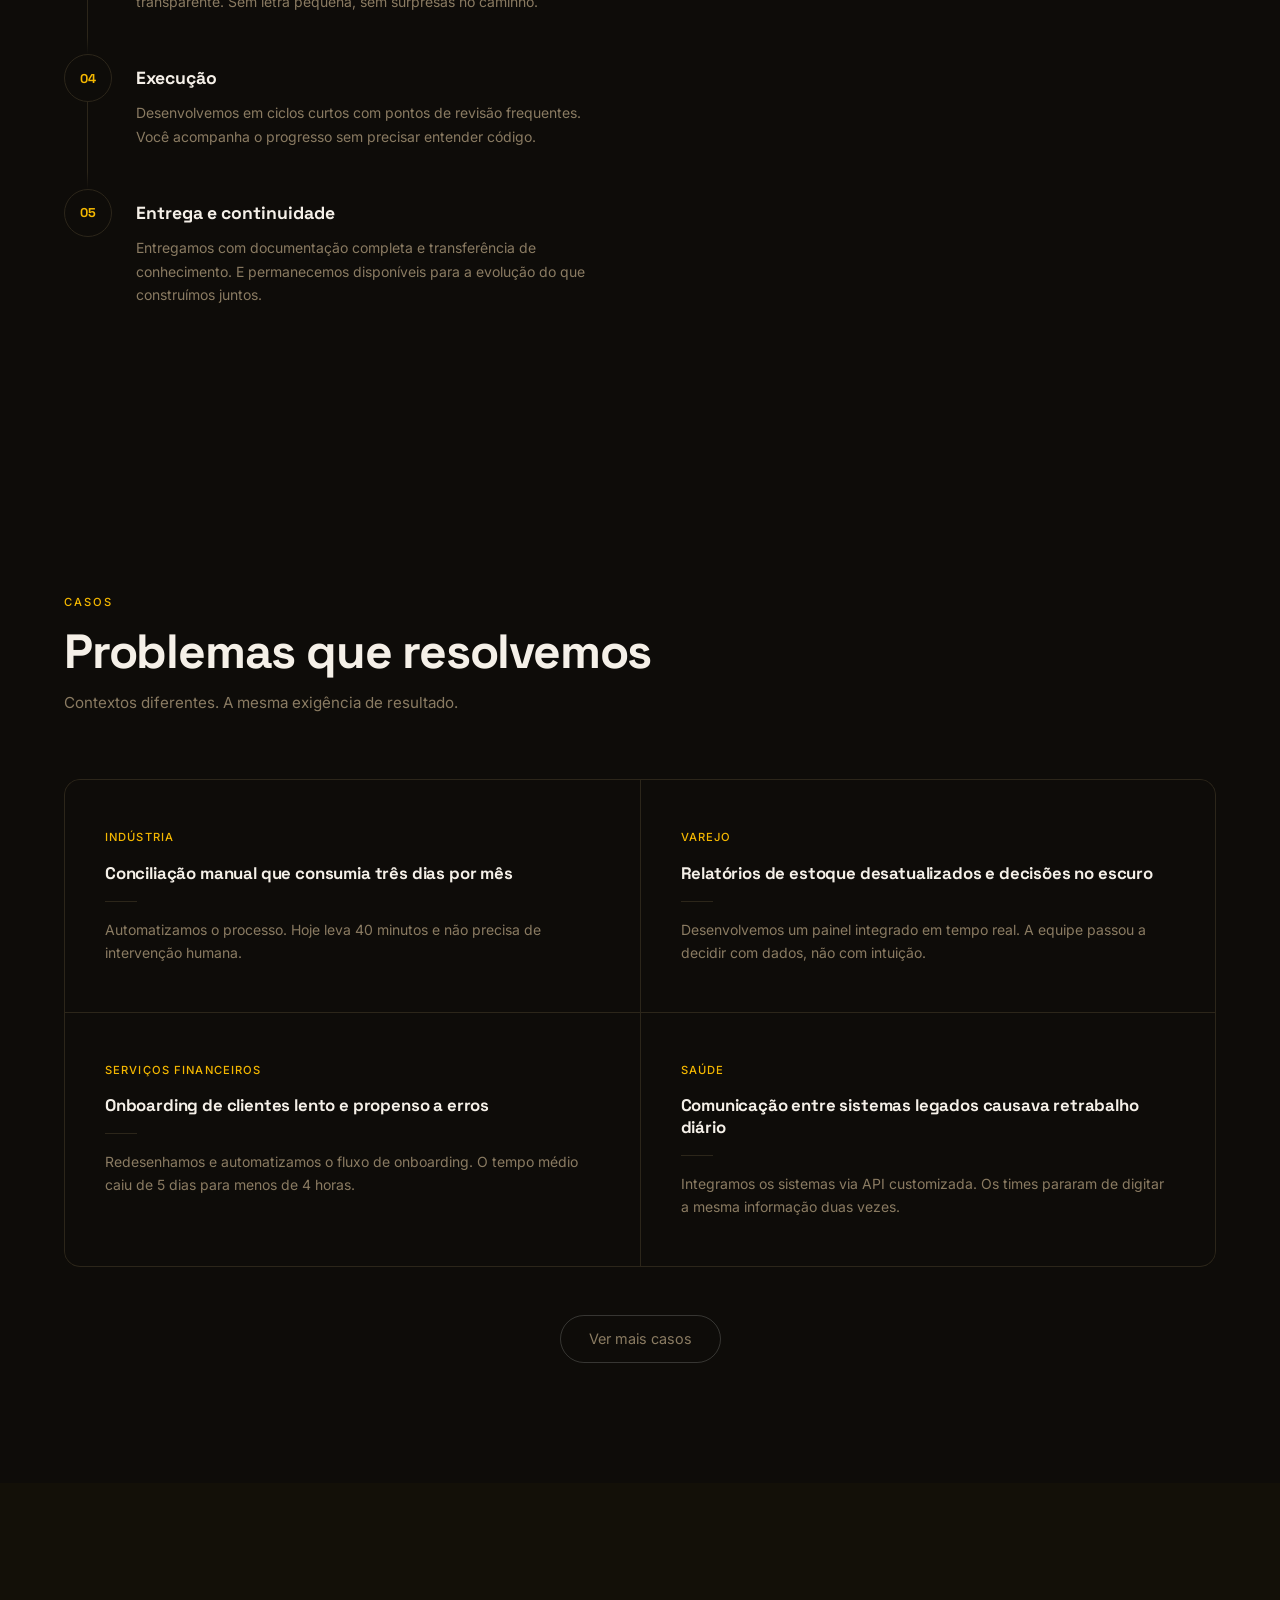
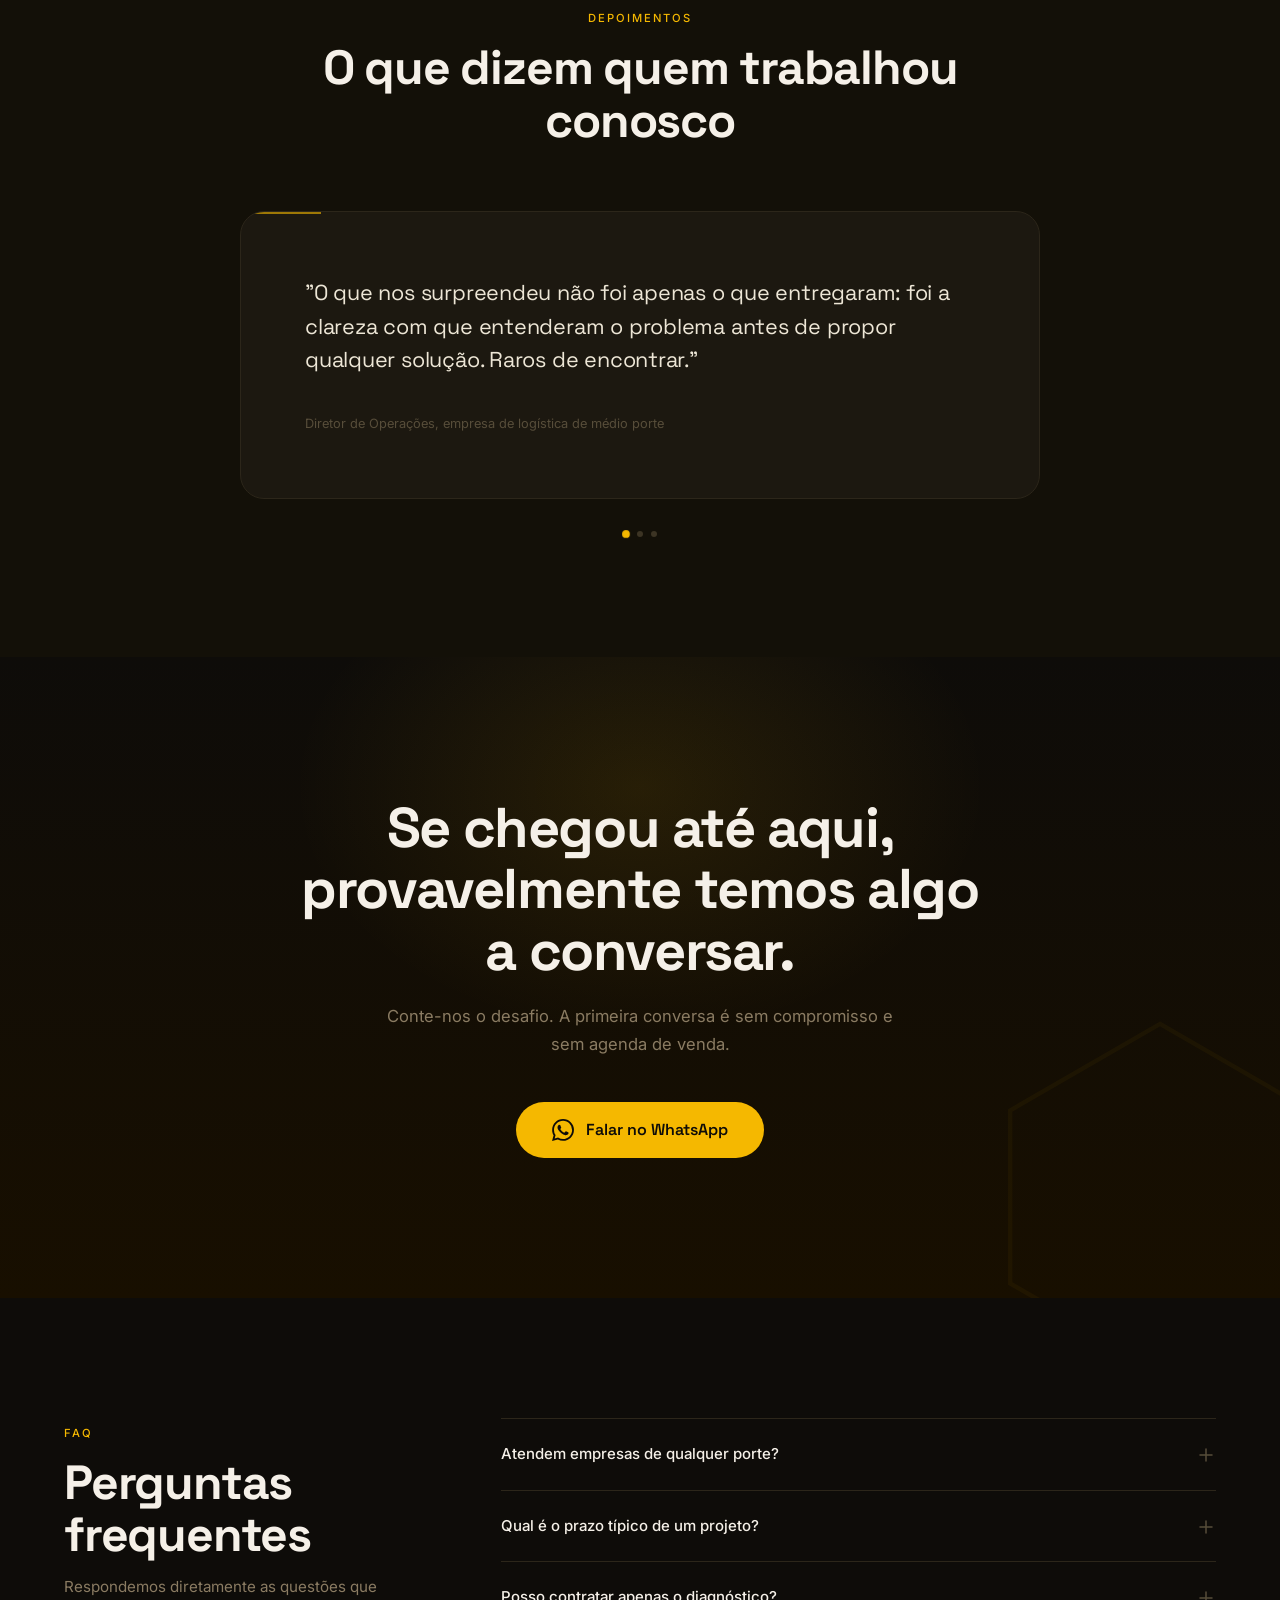
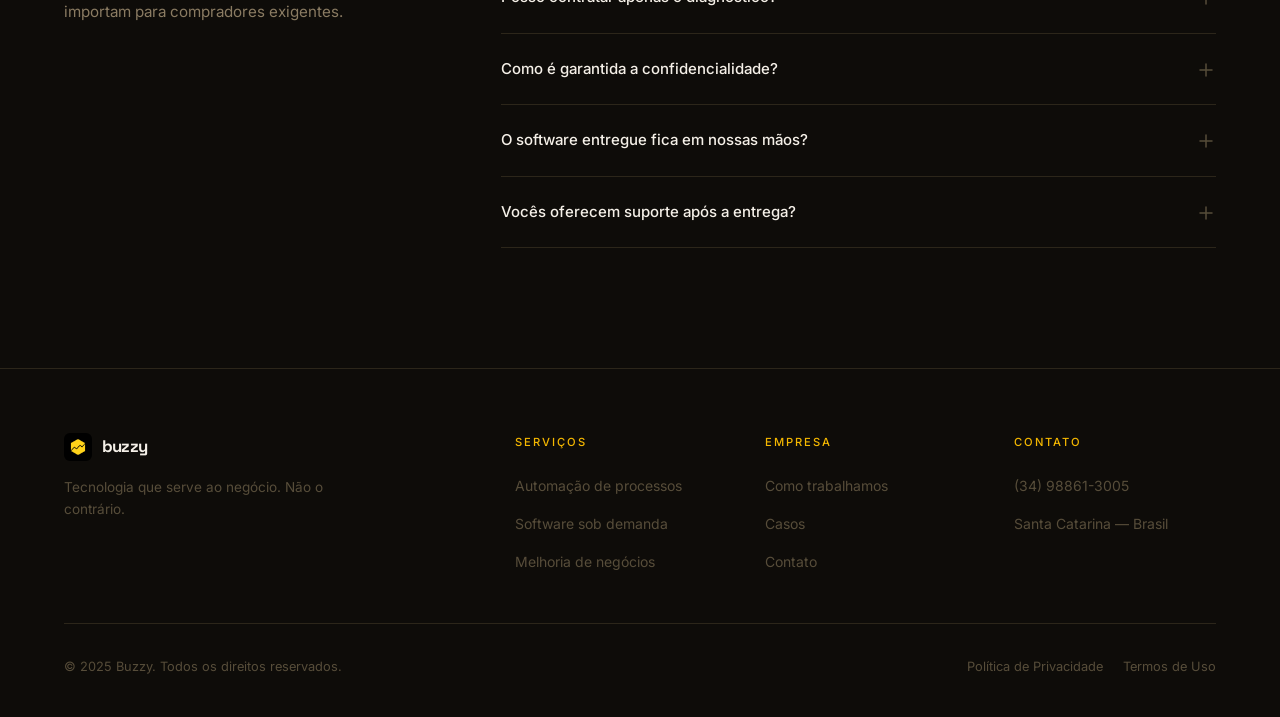
==== commit b0c27d3c: "feat: replace SVG logos with new image assets, add hero particle animation, and enhance background e" ====
--- a/index.html
+++ b/index.html
@@ -21,13 +21,7 @@
   <div class="container nav-inner">
     <a href="/" class="nav-logo" aria-label="Buzzy — página inicial">
       <span class="nav-logo-mark" aria-hidden="true">
-        <svg viewBox="0 0 160 185" xmlns="http://www.w3.org/2000/svg" width="32" height="37">
-          <polygon points="80,12 149.28,52 149.28,132 80,172 10.72,132 10.72,52" fill="#F5B800"/>
-          <path d="M 32 128 L 54 108 L 66 118 L 90 88 L 102 98 L 134 62"
-                stroke="#1C1917" stroke-width="9" stroke-linecap="round"
-                stroke-linejoin="round" fill="none"/>
-          <circle cx="134" cy="62" r="9" fill="#1C1917"/>
-        </svg>
+        <img src="assets/buzzy-new-logo.jpeg" alt="" class="nav-logo-img">
       </span>
       <span class="nav-logo-text">buzzy</span>
     </a>
@@ -59,6 +53,13 @@
 
 <section id="hero" aria-label="Apresentação principal">
 
+  <!-- Aurora background blobs -->
+  <div class="hero-aurora" aria-hidden="true">
+    <div class="hero-aurora-1"></div>
+    <div class="hero-aurora-2"></div>
+    <div class="hero-aurora-3"></div>
+  </div>
+
   <!-- Decorative hex outlines -->
   <div class="hero-hex-bg" aria-hidden="true">
     <svg viewBox="0 0 160 185" xmlns="http://www.w3.org/2000/svg">
@@ -73,21 +74,13 @@
     </svg>
   </div>
 
+  <!-- Particle canvas -->
+  <canvas id="hero-particles" aria-hidden="true"></canvas>
+
   <div class="container hero-content">
 
     <!-- Text -->
     <div class="hero-text">
-
-      <!-- Buzzy mark above headline -->
-      <div class="hero-mark reveal" aria-hidden="true">
-        <svg viewBox="0 0 160 185" xmlns="http://www.w3.org/2000/svg" width="56" height="64">
-          <polygon points="80,12 149.28,52 149.28,132 80,172 10.72,132 10.72,52" fill="#F5B800"/>
-          <path d="M 32 128 L 54 108 L 66 118 L 90 88 L 102 98 L 134 62"
-                stroke="#1C1917" stroke-width="9" stroke-linecap="round"
-                stroke-linejoin="round" fill="none"/>
-          <circle cx="134" cy="62" r="9" fill="#1C1917"/>
-        </svg>
-      </div>
 
       <div class="hero-proof reveal">
         <span class="hero-proof-dot" aria-hidden="true"></span>
@@ -104,16 +97,12 @@
         Consultoria especializada em automação de processos, desenvolvimento sob demanda e evolução operacional para empresas que não aceitam soluções genéricas.
       </p>
 
-      <p class="hero-body reveal reveal-delay-2">
-        Trabalhamos com um número restrito de clientes por vez. Cada projeto recebe atenção total — da estratégia à entrega.
-      </p>
-
       <div class="hero-actions reveal reveal-delay-3">
         <a href="https://wa.me/5534988613005?text=Ol%C3%A1%20Jo%C3%A3o!%20Gostaria%20de%20conversar%20sobre%20um%20projeto%20com%20a%20Buzzy." class="btn-primary" target="_blank" rel="noopener noreferrer">Conversar sobre seu projeto</a>
         <a href="#process" class="btn-ghost">Ver como trabalhamos</a>
       </div>
     </div>
-    
+
   </div>
   
       <!-- Mascot video -->
@@ -452,13 +441,7 @@
       <div class="footer-brand">
         <a href="/" class="footer-logo" aria-label="Buzzy — voltar ao topo">
           <span class="footer-logo-mark" aria-hidden="true">
-            <svg viewBox="0 0 160 185" xmlns="http://www.w3.org/2000/svg" width="28" height="32">
-              <polygon points="80,12 149.28,52 149.28,132 80,172 10.72,132 10.72,52" fill="#F5B800"/>
-              <path d="M 32 128 L 54 108 L 66 118 L 90 88 L 102 98 L 134 62"
-                    stroke="#1C1917" stroke-width="9" stroke-linecap="round"
-                    stroke-linejoin="round" fill="none"/>
-              <circle cx="134" cy="62" r="9" fill="#1C1917"/>
-            </svg>
+            <img src="assets/buzzy-new-logo.jpeg" alt="" class="footer-logo-img">
           </span>
           <span class="footer-logo-text">buzzy</span>
         </a>
--- a/styles/main.css
+++ b/styles/main.css
@@ -121,15 +121,20 @@
 
 .nav-logo-mark {
   width: 32px;
-  height: 37px;
+  height: 32px;
   flex-shrink: 0;
   display: flex;
   align-items: center;
   justify-content: center;
-  filter: drop-shadow(0 2px 8px rgba(245, 184, 0, 0.35));
-}
-
-.nav-logo-mark svg { width: 32px; height: 37px; }
+}
+
+.nav-logo-img {
+  width: 32px;
+  height: 32px;
+  border-radius: 7px;
+  object-fit: cover;
+  display: block;
+}
 
 .nav-logo-text {
   font-family: var(--font-display);
@@ -241,18 +246,92 @@
   max-width: 980px;
 }
 
-/* Brand mark above headline */
-.hero-mark {
-  width: 56px;
-  height: 64px;
-  margin-bottom: 32px;
-  filter: drop-shadow(0 0 24px rgba(245, 184, 0, 0.5));
-  animation: mark-pulse 4s ease-in-out infinite;
-}
-
-@keyframes mark-pulse {
-  0%, 100% { filter: drop-shadow(0 0 16px rgba(245, 184, 0, 0.4)); }
-  50%       { filter: drop-shadow(0 0 32px rgba(245, 184, 0, 0.7)); }
+/* Aurora background blobs */
+.hero-aurora {
+  position: absolute;
+  inset: 0;
+  overflow: hidden;
+  pointer-events: none;
+  z-index: 0;
+}
+
+.hero-aurora-1 {
+  position: absolute;
+  width: 700px;
+  height: 700px;
+  border-radius: 50%;
+  background: radial-gradient(circle, rgba(245, 184, 0, 0.13) 0%, transparent 65%);
+  top: -200px;
+  left: -200px;
+  animation: aurora-1 14s ease-in-out infinite;
+}
+
+.hero-aurora-2 {
+  position: absolute;
+  width: 500px;
+  height: 500px;
+  border-radius: 50%;
+  background: radial-gradient(circle, rgba(245, 184, 0, 0.08) 0%, transparent 65%);
+  top: 30%;
+  right: -150px;
+  animation: aurora-2 11s ease-in-out infinite;
+}
+
+.hero-aurora-3 {
+  position: absolute;
+  width: 400px;
+  height: 400px;
+  border-radius: 50%;
+  background: radial-gradient(circle, rgba(245, 184, 0, 0.06) 0%, transparent 65%);
+  bottom: -100px;
+  left: 40%;
+  animation: aurora-3 9s ease-in-out infinite;
+}
+
+@keyframes aurora-1 {
+  0%, 100% { transform: translate(0, 0) scale(1); }
+  33%       { transform: translate(90px, 70px) scale(1.1); }
+  66%       { transform: translate(-50px, 40px) scale(0.92); }
+}
+
+@keyframes aurora-2 {
+  0%, 100% { transform: translate(0, 0) scale(1); }
+  50%       { transform: translate(-70px, 50px) scale(1.18); }
+}
+
+@keyframes aurora-3 {
+  0%, 100% { transform: translate(0, 0) scale(1); }
+  40%       { transform: translate(40px, -60px) scale(1.12); }
+  80%       { transform: translate(-30px, 20px) scale(0.88); }
+}
+
+/* Particle canvas */
+#hero-particles {
+  position: absolute;
+  inset: 0;
+  width: 100%;
+  height: 100%;
+  pointer-events: none;
+  z-index: 1;
+}
+
+/* Hex bg animated */
+.hero-hex-bg {
+  animation: hex-spin-center 60s linear infinite;
+}
+
+@keyframes hex-spin-center {
+  from { transform: translate(-50%, -50%) rotate(0deg); }
+  to   { transform: translate(-50%, -50%) rotate(360deg); }
+}
+
+.hero-hex-bg-2 {
+  animation: hex-drift 40s ease-in-out infinite;
+}
+
+@keyframes hex-drift {
+  0%, 100% { transform: rotate(0deg) scale(1); }
+  50%       { transform: rotate(180deg) scale(1.08); }
 }
 
 .hero-proof {
@@ -267,6 +346,12 @@
   height: 6px;
   border-radius: 50%;
   background: var(--honey);
+  animation: dot-pulse 2.5s ease-in-out infinite;
+}
+
+@keyframes dot-pulse {
+  0%, 100% { box-shadow: 0 0 0 0 rgba(245, 184, 0, 0.5); }
+  50%       { box-shadow: 0 0 0 5px rgba(245, 184, 0, 0); }
 }
 
 .hero-headline {
@@ -281,7 +366,23 @@
 
 .hero-headline em {
   font-style: normal;
-  color: var(--honey);
+  background: linear-gradient(
+    90deg,
+    var(--honey) 0%,
+    #FFE566 35%,
+    var(--honey) 55%,
+    var(--honey-h) 100%
+  );
+  background-size: 200% auto;
+  -webkit-background-clip: text;
+  -webkit-text-fill-color: transparent;
+  background-clip: text;
+  animation: text-shimmer 3.5s linear infinite;
+}
+
+@keyframes text-shimmer {
+  from { background-position: 0% center; }
+  to   { background-position: 200% center; }
 }
 
 .hero-tagline {
@@ -550,6 +651,8 @@
   padding: 48px 40px;
   transition: background 0.2s;
   position: relative;
+  display: flex;
+  flex-direction: column;
 }
 
 .service-item:hover { background: var(--surface); }
@@ -591,6 +694,7 @@
   color: var(--muted);
   line-height: 1.7;
   margin-bottom: 20px;
+  flex: 1;
 }
 
 .service-detail {
@@ -1274,9 +1378,19 @@
 
 .footer-logo-mark {
   width: 28px;
-  height: 32px;
+  height: 28px;
   flex-shrink: 0;
-  filter: drop-shadow(0 1px 4px rgba(245, 184, 0, 0.25));
+  display: flex;
+  align-items: center;
+  justify-content: center;
+}
+
+.footer-logo-img {
+  width: 28px;
+  height: 28px;
+  border-radius: 6px;
+  object-fit: cover;
+  display: block;
 }
 
 .footer-logo-text {
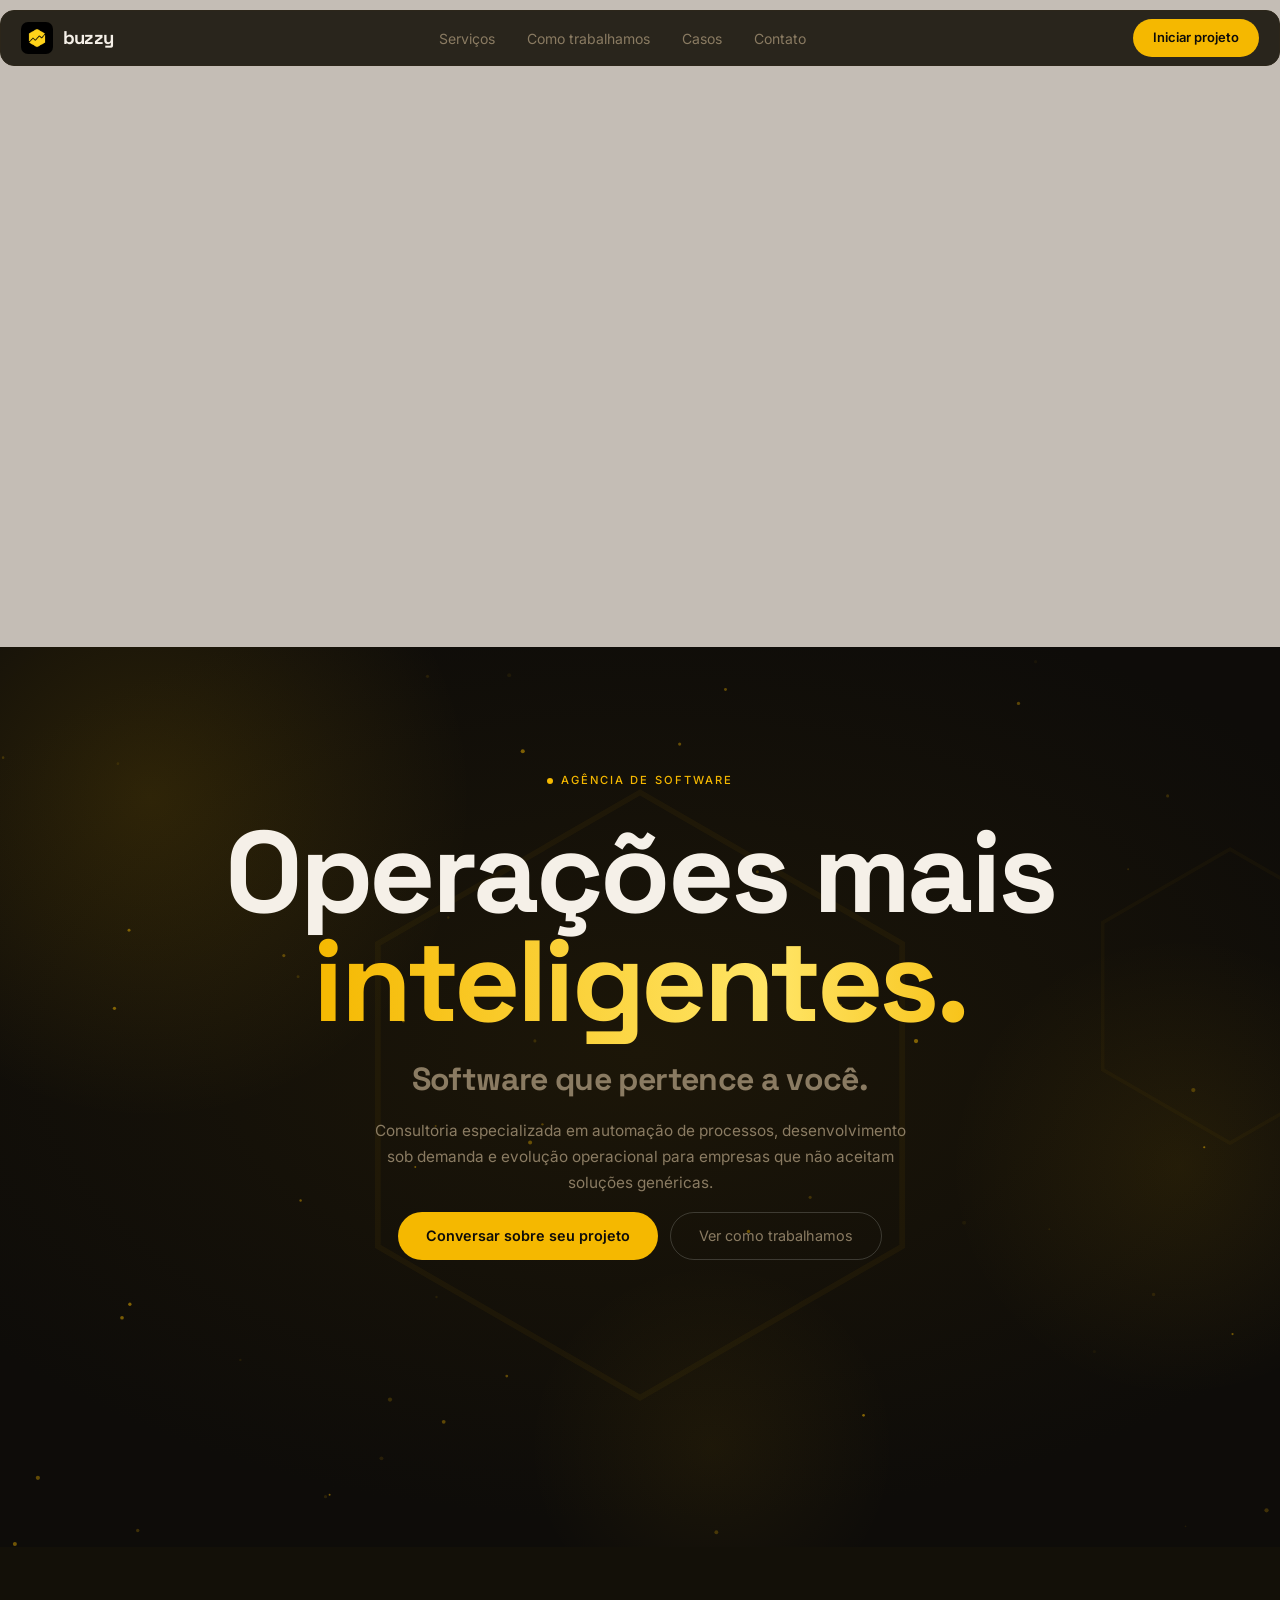
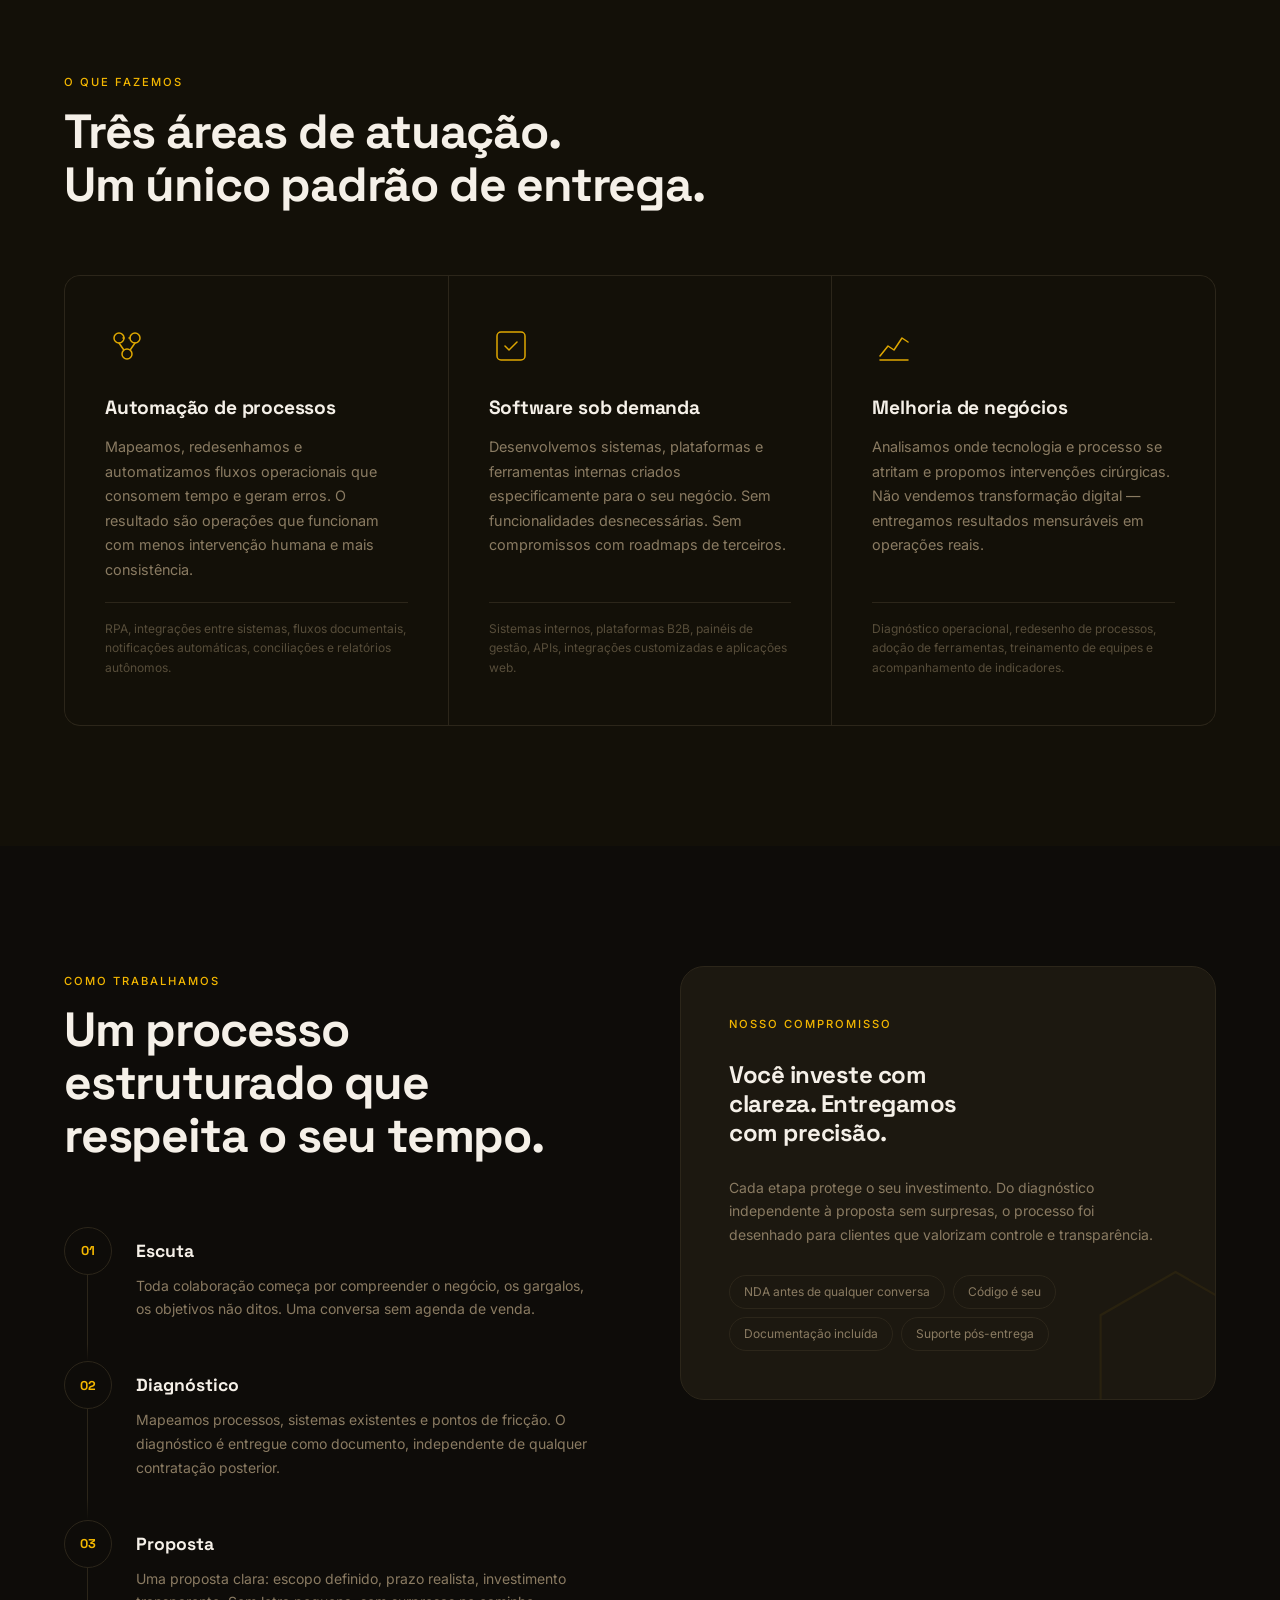
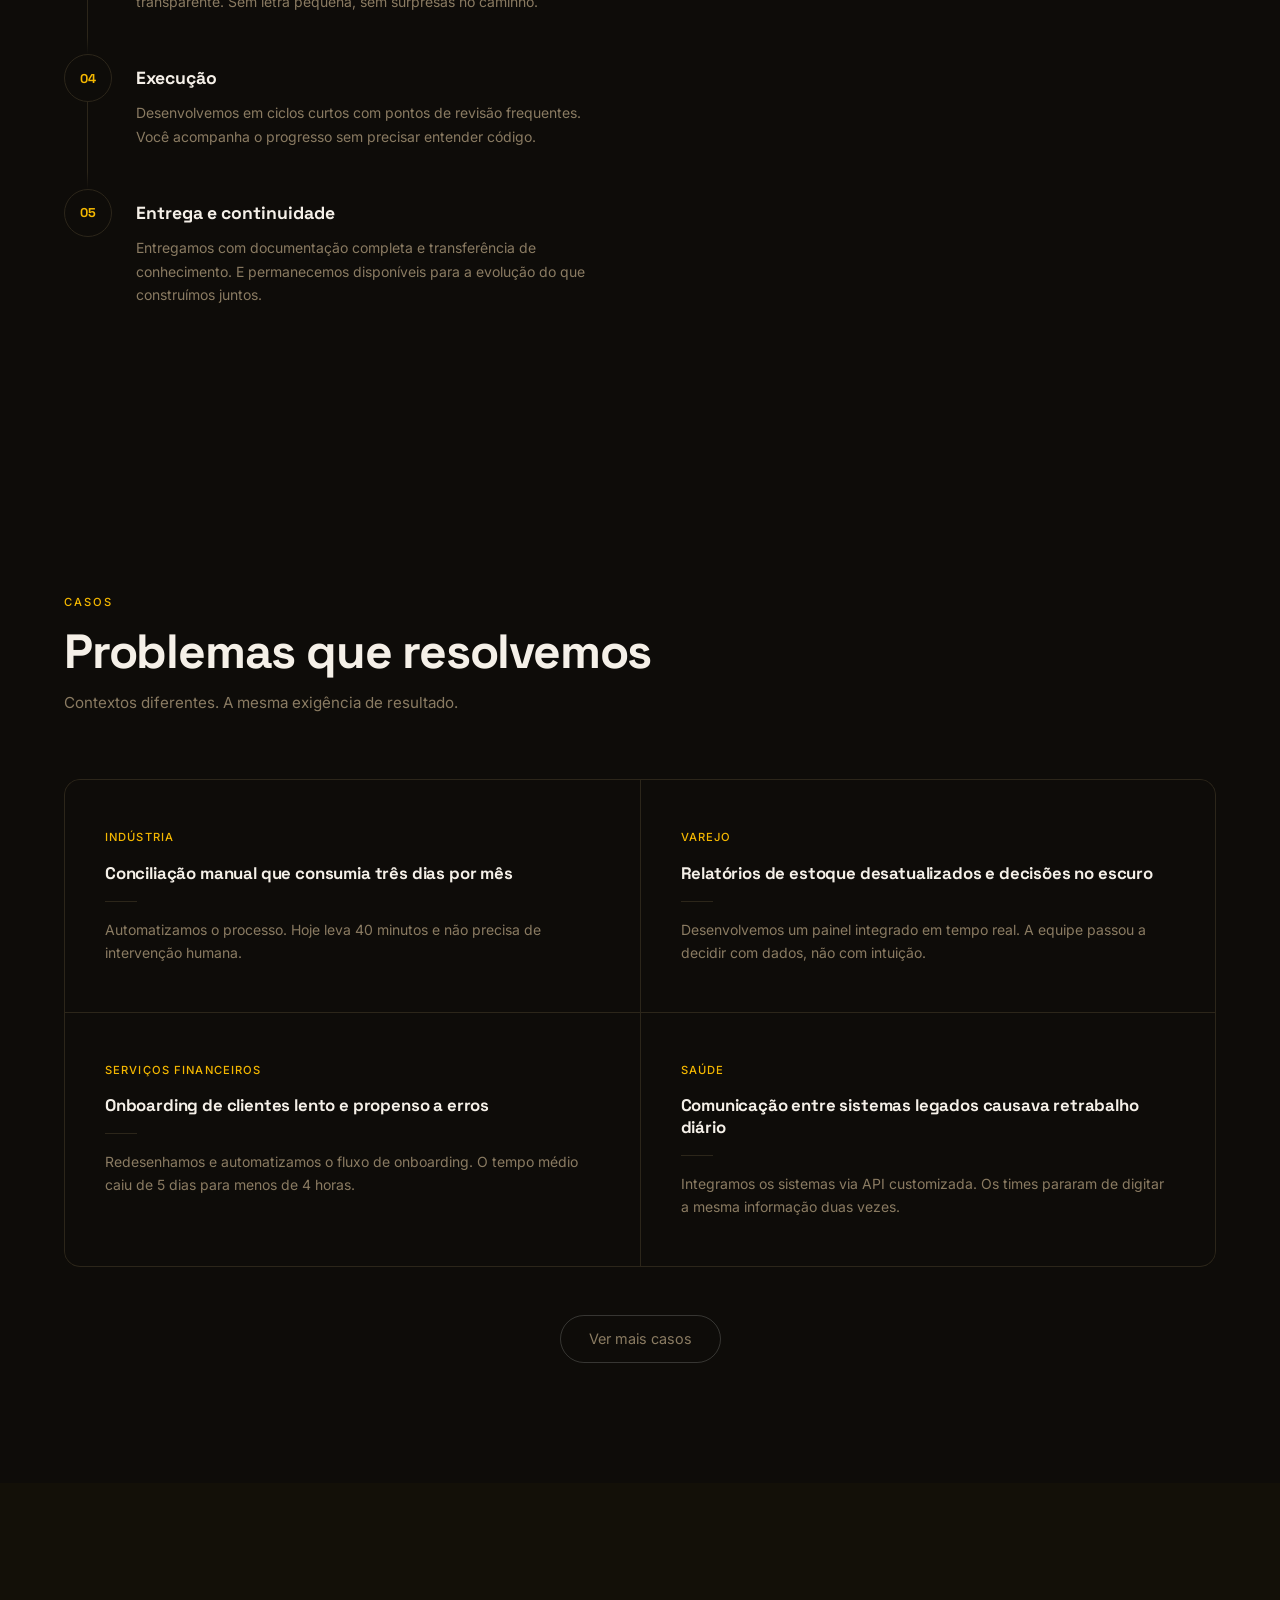
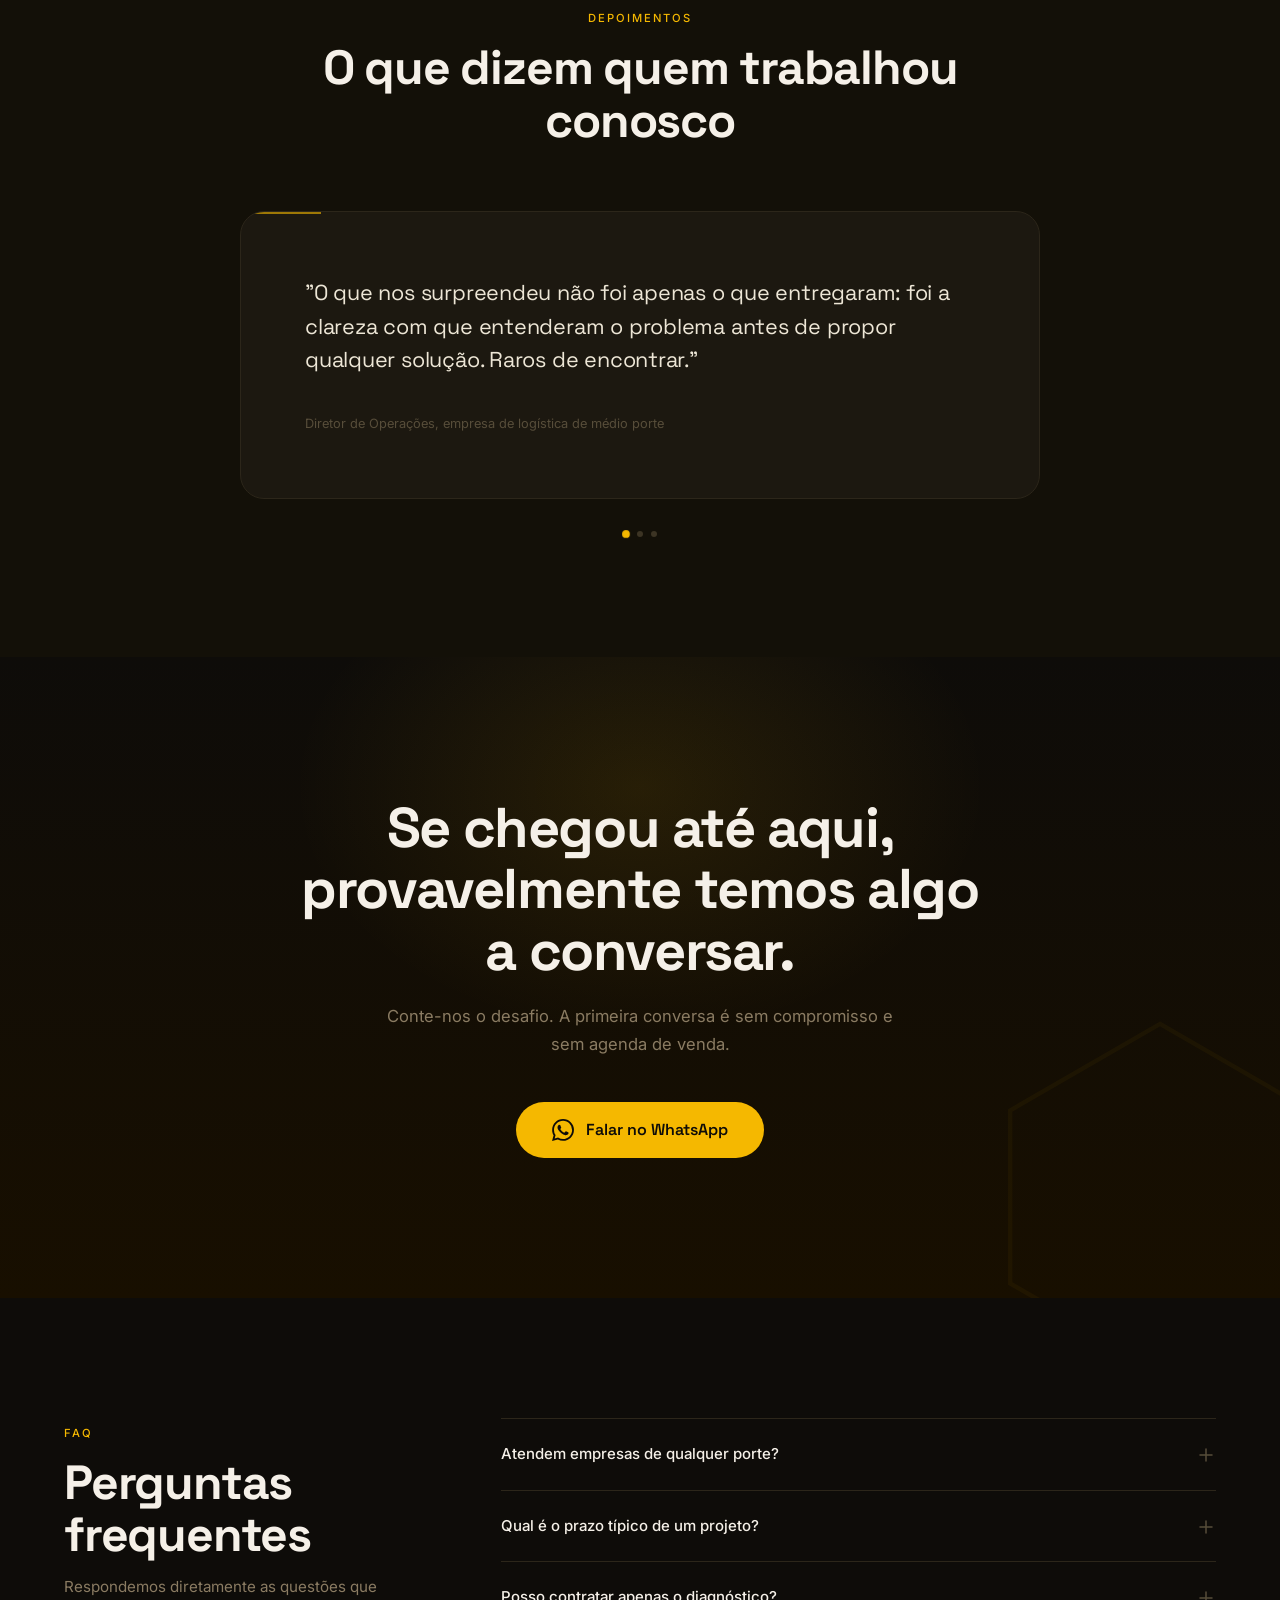
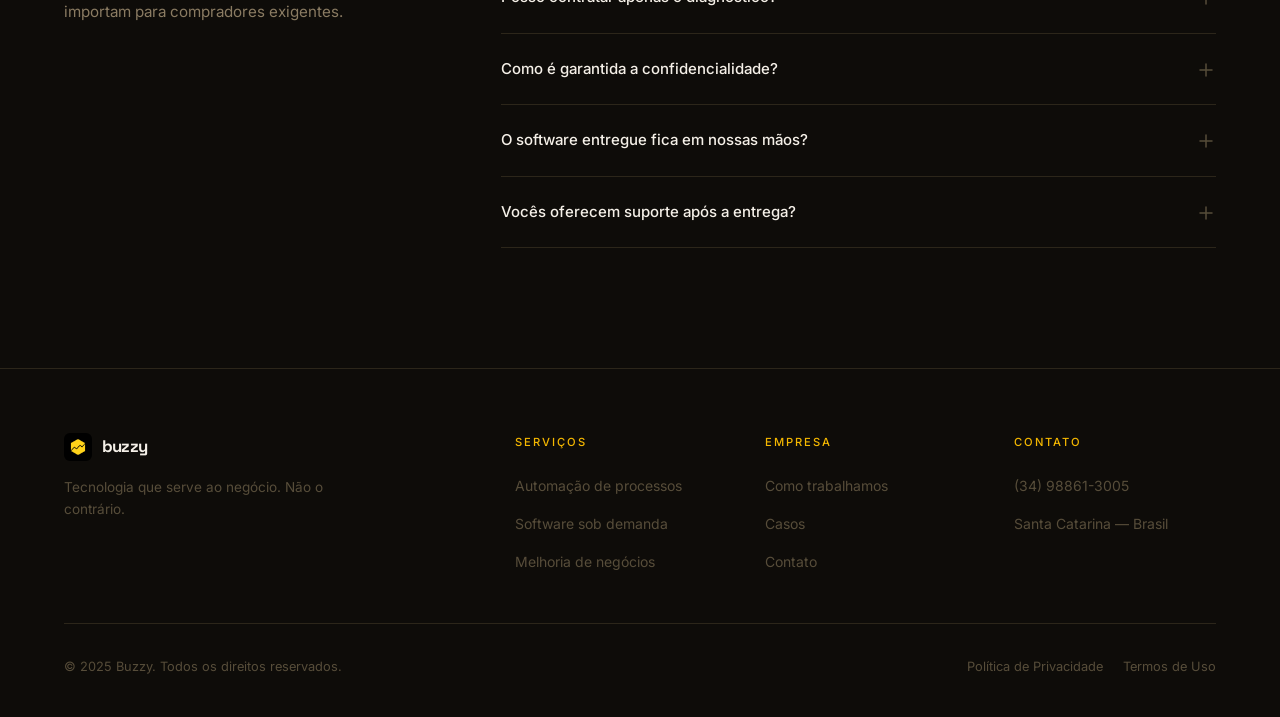
==== commit c2eab972: "feat: implement mobile navigation menu with toggle functionality and responsive styles" ====
--- a/index.html
+++ b/index.html
@@ -36,6 +36,24 @@
     </nav>
 
     <a href="https://wa.me/5534988613005?text=Ol%C3%A1%20Jo%C3%A3o!%20Gostaria%20de%20conversar%20sobre%20um%20projeto%20com%20a%20Buzzy." class="nav-cta" target="_blank" rel="noopener noreferrer">Iniciar projeto</a>
+
+    <button class="nav-menu-btn" id="nav-menu-btn" aria-label="Abrir menu" aria-expanded="false" aria-controls="mobile-menu">
+      <svg viewBox="0 0 24 24" fill="none" stroke="currentColor" stroke-width="2.5" stroke-linecap="round" aria-hidden="true" width="18" height="18">
+        <line class="line-top" x1="3" y1="7" x2="21" y2="7"/>
+        <line class="line-mid" x1="3" y1="12" x2="21" y2="12"/>
+        <line class="line-bot" x1="3" y1="17" x2="21" y2="17"/>
+      </svg>
+    </button>
+
+    <div id="mobile-menu" class="mobile-menu" aria-hidden="true">
+      <ul class="mobile-links">
+        <li><a href="#services">Serviços</a></li>
+        <li><a href="#process">Como trabalhamos</a></li>
+        <li><a href="#cases">Casos</a></li>
+        <li><a href="#cta-section">Contato</a></li>
+      </ul>
+      <a href="https://wa.me/5534988613005?text=Ol%C3%A1%20Jo%C3%A3o!%20Gostaria%20de%20conversar%20sobre%20um%20projeto%20com%20a%20Buzzy." class="btn-primary mobile-cta-btn" target="_blank" rel="noopener noreferrer">Iniciar projeto</a>
+    </div>
   </div>
 </header>
 
--- a/styles/main.css
+++ b/styles/main.css
@@ -179,6 +179,91 @@
 .nav-cta:hover {
   background: var(--honey-h);
   box-shadow: 0 0 24px rgba(245, 184, 0, 0.3);
+}
+
+/* ── Hamburger button ── */
+.nav-menu-btn {
+  display: none;
+  align-items: center;
+  justify-content: center;
+  width: 36px;
+  height: 36px;
+  border: 1px solid var(--border);
+  border-radius: 8px;
+  background: transparent;
+  cursor: pointer;
+  color: var(--text);
+  flex-shrink: 0;
+  transition: background 0.2s, border-color 0.2s;
+  position: relative;
+}
+
+.nav-menu-btn:hover {
+  background: var(--surface);
+  border-color: var(--border-sub);
+}
+
+.nav-menu-btn .line-top,
+.nav-menu-btn .line-mid,
+.nav-menu-btn .line-bot {
+  transition: transform 0.3s var(--ease-brand), opacity 0.2s;
+  transform-origin: center;
+}
+
+.nav-menu-btn.open .line-top { transform: translateY(5px) rotate(45deg); }
+.nav-menu-btn.open .line-mid { opacity: 0; transform: scaleX(0); }
+.nav-menu-btn.open .line-bot { transform: translateY(-5px) rotate(-45deg); }
+
+/* ── Mobile dropdown menu ── */
+.nav-inner { position: relative; }
+
+.mobile-menu {
+  display: none;
+  position: absolute;
+  top: calc(100% + 8px);
+  left: 0;
+  right: 0;
+  flex-direction: column;
+  gap: 0;
+  background: rgba(20, 17, 10, 0.97);
+  border: 1px solid var(--border);
+  border-radius: 14px;
+  padding: 8px 16px 16px;
+  backdrop-filter: blur(24px) saturate(150%);
+  z-index: 200;
+  opacity: 0;
+  transform: translateY(-8px);
+  pointer-events: none;
+  transition: opacity 0.22s var(--ease-brand), transform 0.22s var(--ease-brand);
+}
+
+.mobile-menu.open {
+  opacity: 1;
+  transform: translateY(0);
+  pointer-events: auto;
+}
+
+.mobile-links { list-style: none; }
+
+.mobile-links a {
+  display: block;
+  padding: 14px 4px;
+  font-size: 0.9375rem;
+  font-weight: 500;
+  color: var(--muted);
+  text-decoration: none;
+  border-bottom: 1px solid var(--border);
+  transition: color 0.2s;
+}
+
+.mobile-links li:last-child a { border-bottom: none; }
+.mobile-links a:hover { color: var(--text); }
+
+.mobile-cta-btn {
+  margin-top: 14px;
+  width: 100%;
+  justify-content: center;
+  height: 46px;
 }
 
 
@@ -1481,23 +1566,71 @@
 /* ══════════════════════════════════════════
    RESPONSIVE
 ══════════════════════════════════════════ */
+
+/* ── Tablet (≤ 1024px) ── */
 @media (max-width: 1024px) {
-  .robot-scene    { width: 380px; height: 400px; }
-  .robot-img,
-  .robot-video    { width: 360px; height: 360px; }
+  .faq-layout     { grid-template-columns: 1fr; gap: 48px; }
+  .process-layout { grid-template-columns: 1fr; gap: 48px; }
+  .footer-top     { grid-template-columns: 1fr 1fr; gap: 40px; }
   .about-layout   { grid-template-columns: 1fr; }
-  .faq-layout     { grid-template-columns: 1fr; }
-  .process-layout { grid-template-columns: 1fr; }
-  .footer-top     { grid-template-columns: 1fr 1fr; }
-}
-
+}
+
+/* ── Mobile (≤ 768px) ── */
 @media (max-width: 768px) {
+  /* Nav */
+  .nav-links      { display: none; }
+  .nav-cta        { display: none; }
+  .nav-menu-btn   { display: flex; }
+  .mobile-menu    { display: flex; }
+
+  /* Hero */
+  .hero-content   { padding-top: 96px; padding-bottom: 60px; }
+  .hero-hex-bg    { width: 340px; height: 340px; }
+  .hero-actions   { flex-direction: column; width: 100%; }
+  .hero-actions .btn-primary,
+  .hero-actions .btn-ghost { width: 100%; justify-content: center; }
+
+  /* Services */
   .services-grid  { grid-template-columns: 1fr; }
+  .service-item   { padding: 32px 28px; }
+
+  /* Process */
+  .process-layout { gap: 40px; }
+  .process-card   { padding: 32px 28px; }
+  .process-steps  { gap: 0; }
+
+  /* Cases */
   .cases-grid     { grid-template-columns: 1fr; }
-  .nav-links      { display: none; }
+  .case-card      { padding: 32px 28px; }
+
+  /* Testimonials */
+  .testimonial-card { padding: 32px 28px; }
+
+  /* FAQ */
+  .faq-layout     { gap: 40px; }
+  .faq-sticky     { position: static; }
+
+  /* CTA */
+  .cta-headline   { font-size: clamp(1.6rem, 5.5vw, 2.4rem); }
+
+  /* Footer */
+  .footer-top     { grid-template-columns: 1fr; gap: 28px; }
+  .footer-bottom  { flex-direction: column; align-items: flex-start; gap: 12px; }
+
+  /* Stats (about section) */
   .stats-block    { grid-template-columns: 1fr; gap: 32px; }
   .stat + .stat   { padding-left: 0; border-left: none; border-top: 1px solid var(--border); padding-top: 32px; }
-  .footer-top     { grid-template-columns: 1fr; }
-  .hero-hex-bg    { width: 420px; height: 420px; }
-  .hero-mark      { width: 44px; height: 50px; }
-}
+}
+
+/* ── Small phones (≤ 480px) ── */
+@media (max-width: 480px) {
+  .service-item     { padding: 28px 20px; }
+  .case-card        { padding: 28px 20px; }
+  .process-card     { padding: 24px 20px; }
+  .testimonial-card { padding: 28px 20px; }
+  .hero-sub         { font-size: 0.875rem; }
+  .section-title    { font-size: clamp(1.5rem, 6vw, 2rem); }
+  .whatsapp-btn     { padding: 0 24px; font-size: 0.9rem; height: 50px; }
+  .hero-headline    { letter-spacing: -0.025em; }
+  .faq-question     { font-size: 0.875rem; }
+}
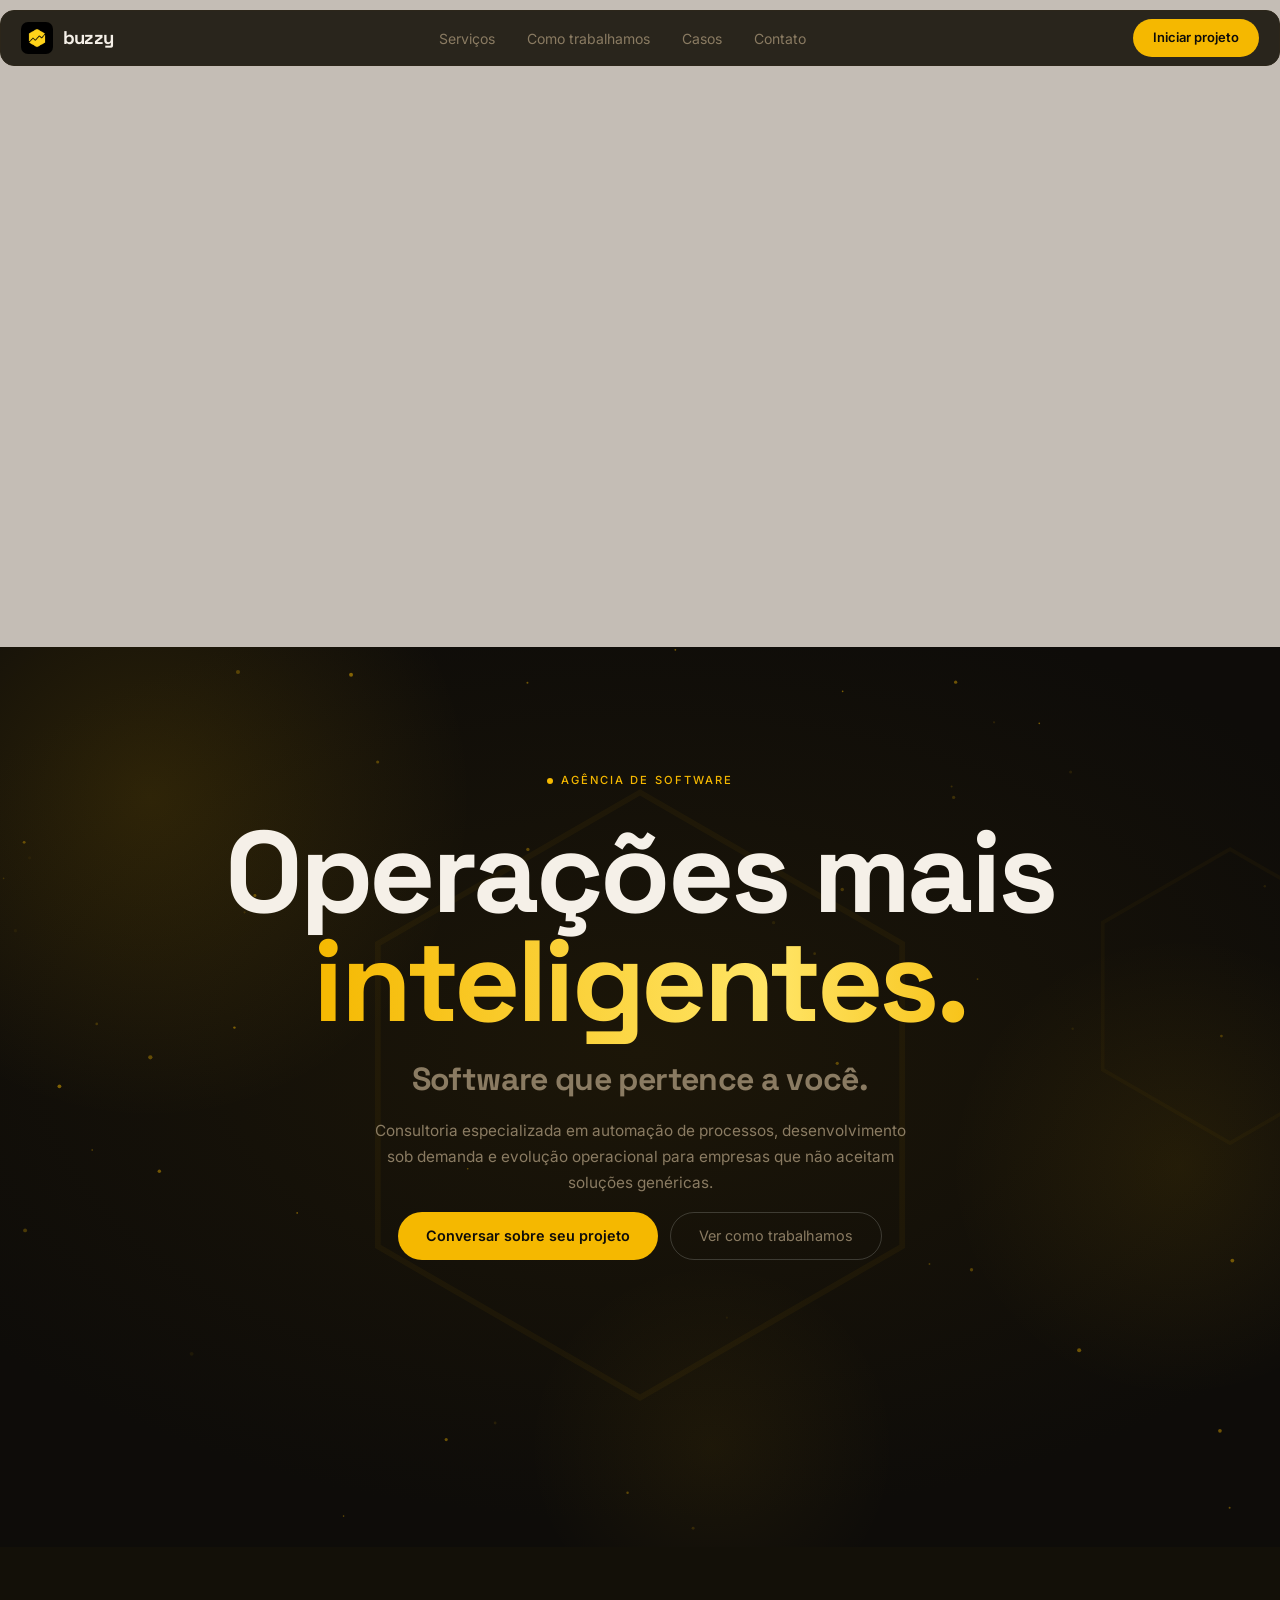
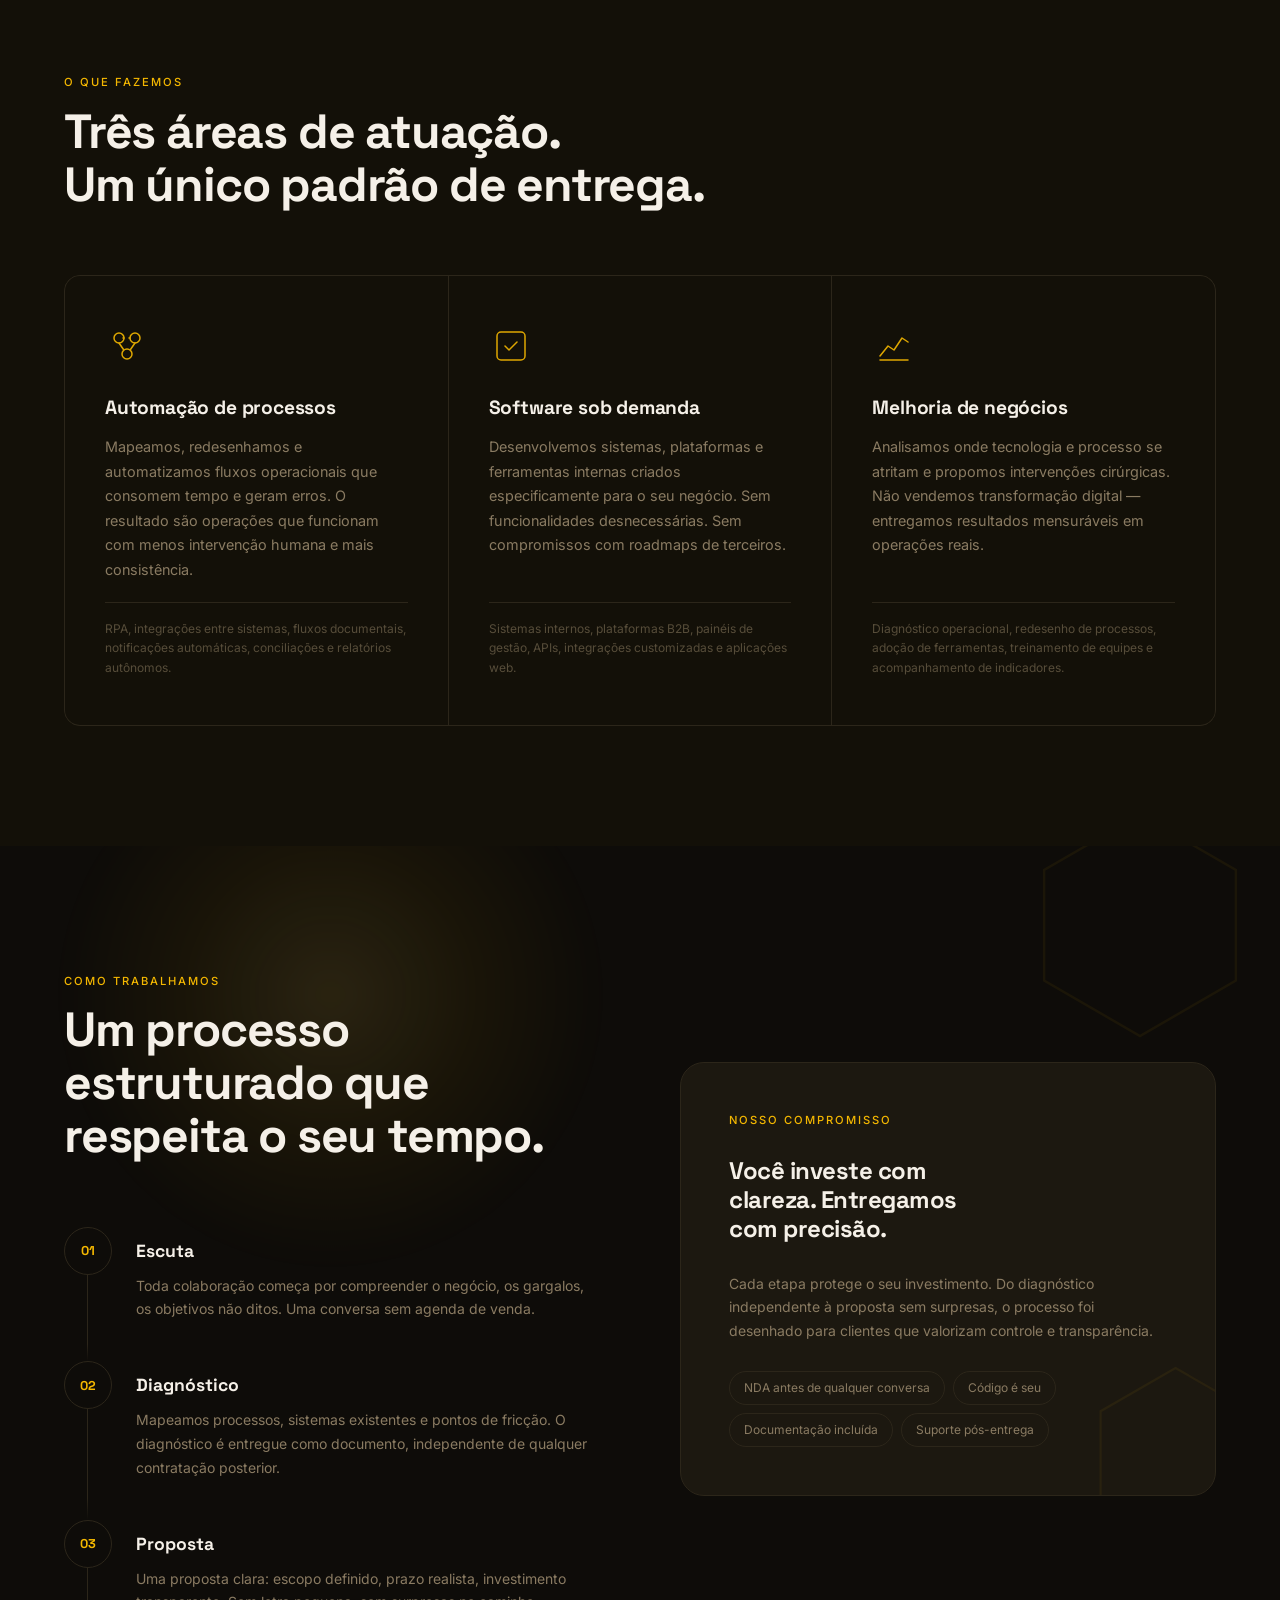
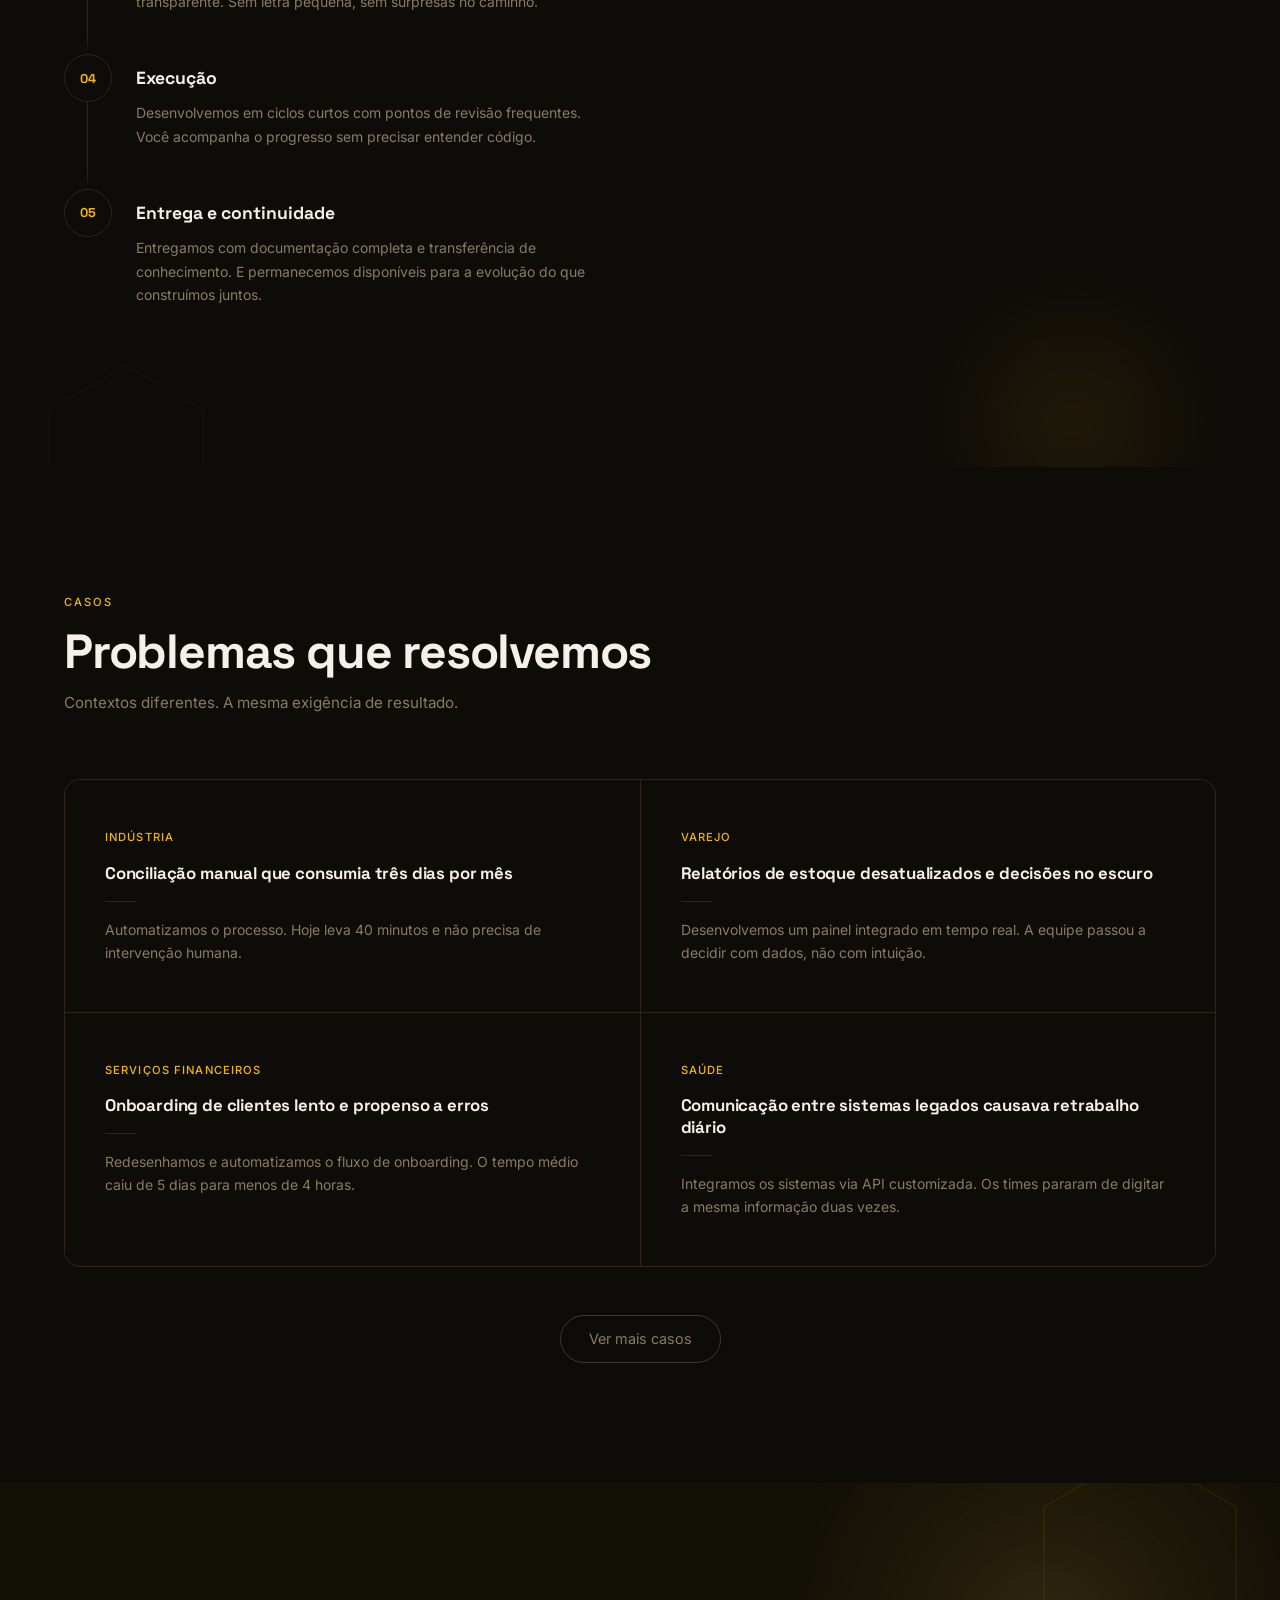
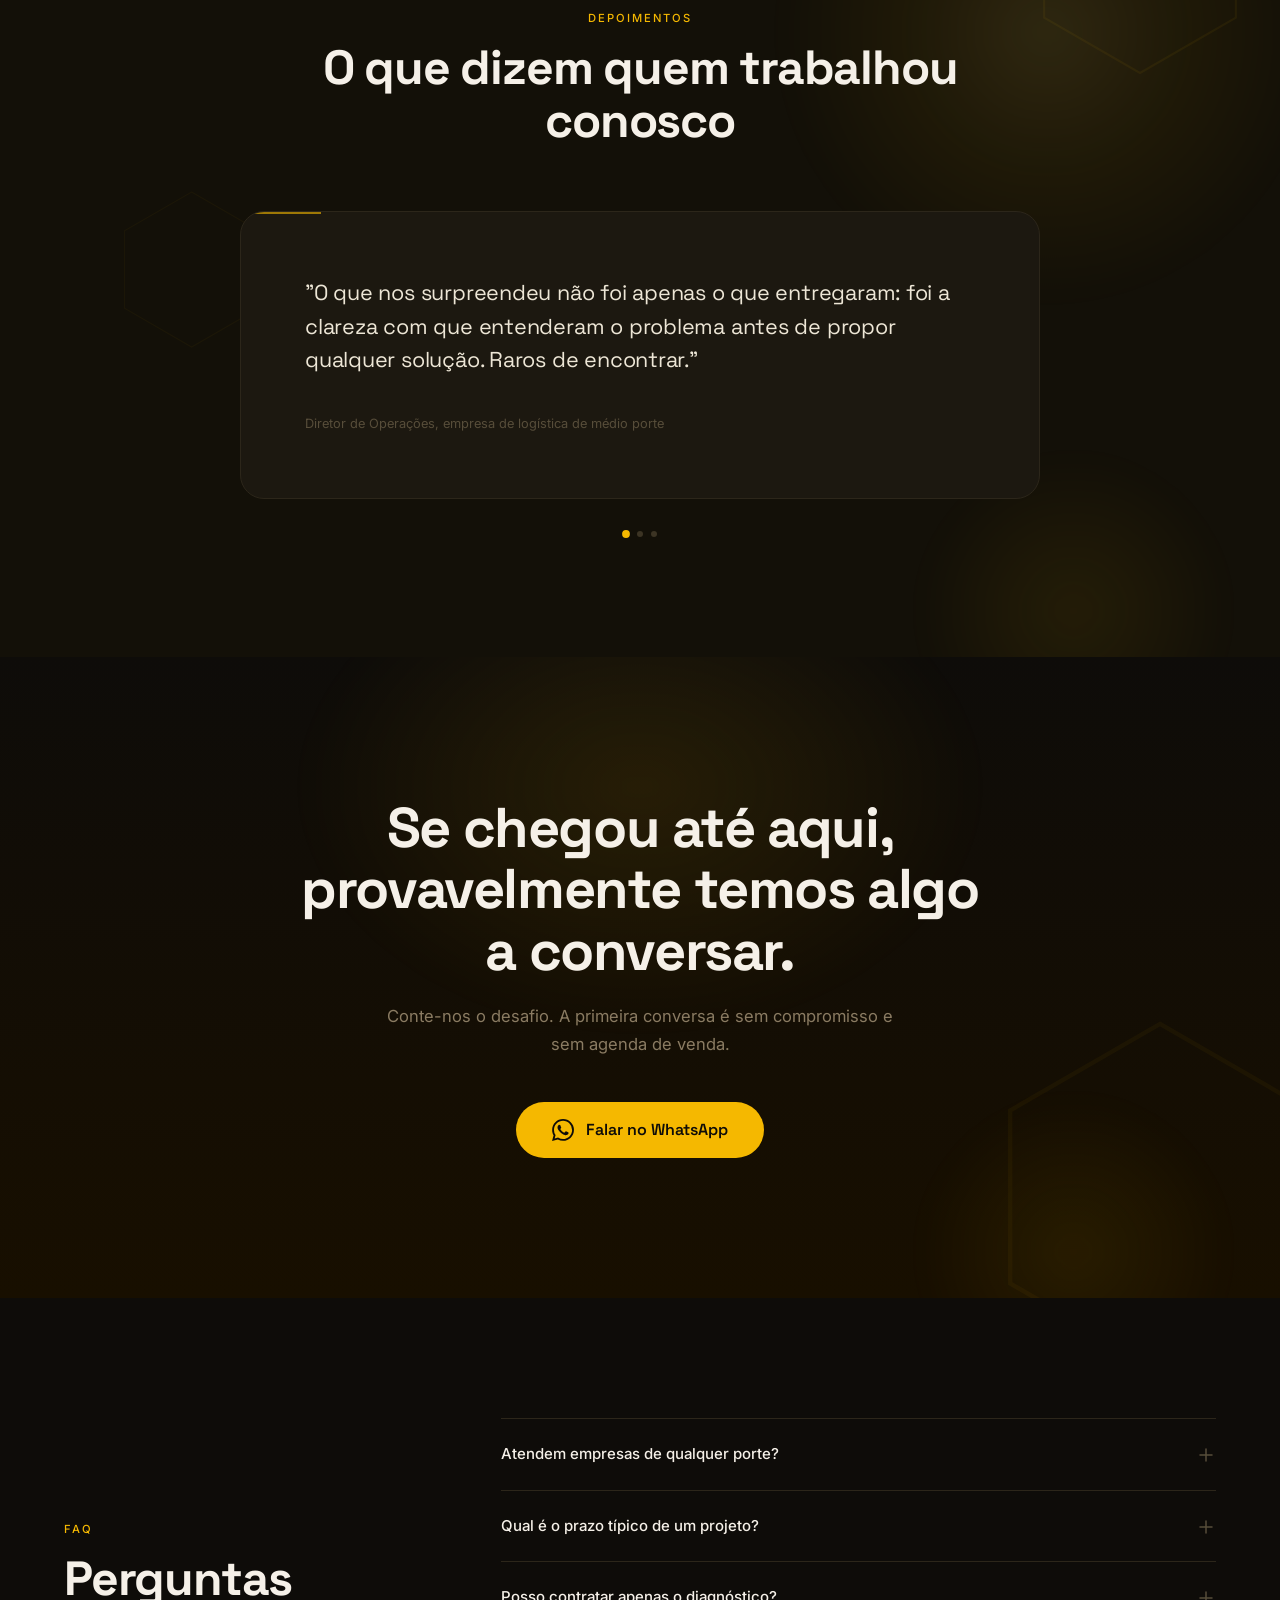
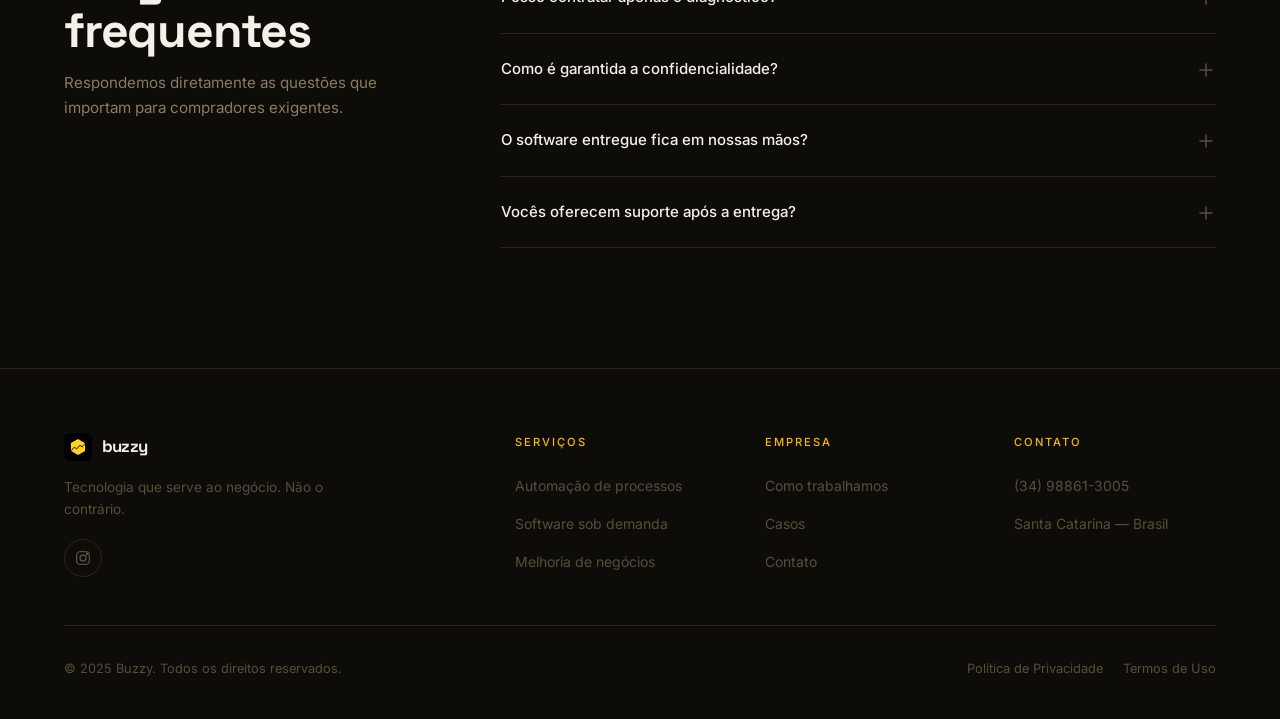
==== commit 6aa49e02: "refactor: section bg, favicon, ig url and helperText" ====
--- a/index.html
+++ b/index.html
@@ -3,10 +3,11 @@
 <head>
   <meta charset="UTF-8">
   <meta name="viewport" content="width=device-width, initial-scale=1.0">
-  <title>Buzzy — Consultoria em software, automação e melhoria de negócios</title>
+  <title>Buzzy</title>
   <meta name="description" content="Desenvolvemos software sob demanda, automatizamos processos e aprimoramos operações empresariais com precisão e discrição. Para empresas que exigem o melhor.">
   <meta property="og:title" content="Buzzy — Consultoria em software">
   <meta property="og:description" content="Tecnologia que serve ao negócio. Não o contrário.">
+  <link rel="icon" type="image/jpeg" href="assets/buzzy-new-logo.jpeg">
   <link rel="preconnect" href="https://fonts.googleapis.com">
   <link rel="preconnect" href="https://fonts.gstatic.com" crossorigin>
   <link href="https://fonts.googleapis.com/css2?family=Space+Grotesk:wght@400;500;600;700&family=Inter:ital,opsz,wght@0,14..32,300;0,14..32,400;0,14..32,500;1,14..32,300&display=swap" rel="stylesheet">
@@ -133,7 +134,7 @@
 <!-- ══════════════════════════════════════════
      SERVICES
 ══════════════════════════════════════════ -->
-<section id="services" aria-labelledby="services-title">
+<section id="services" class="section-rest" aria-labelledby="services-title">
   <div class="container">
     <div class="section-header reveal">
       <span class="overline">O que fazemos</span>
@@ -180,7 +181,19 @@
 <!-- ══════════════════════════════════════════
      PROCESS
 ══════════════════════════════════════════ -->
-<section id="process" aria-labelledby="process-title">
+<section id="process" class="section-glow section-glow-left" aria-labelledby="process-title">
+  <div class="section-hex section-hex-top" aria-hidden="true">
+    <svg viewBox="0 0 160 185" xmlns="http://www.w3.org/2000/svg">
+      <polygon points="80,12 149.28,52 149.28,132 80,172 10.72,132 10.72,52"
+               fill="none" stroke="#F5B800" stroke-width="1.75"/>
+    </svg>
+  </div>
+  <div class="section-hex section-hex-bottom" aria-hidden="true">
+    <svg viewBox="0 0 160 185" xmlns="http://www.w3.org/2000/svg">
+      <polygon points="80,12 149.28,52 149.28,132 80,172 10.72,132 10.72,52"
+               fill="none" stroke="#F5B800" stroke-width="1.25"/>
+    </svg>
+  </div>
   <div class="container">
     <div class="process-layout">
 
@@ -254,7 +267,7 @@
 <!-- ══════════════════════════════════════════
      CASES
 ══════════════════════════════════════════ -->
-<section id="cases" aria-labelledby="cases-title">
+<section id="cases" class="section-rest" aria-labelledby="cases-title">
   <div class="container">
     <div class="section-header reveal">
       <span class="overline">Casos</span>
@@ -299,7 +312,19 @@
 <!-- ══════════════════════════════════════════
      TESTIMONIALS
 ══════════════════════════════════════════ -->
-<section id="testimonials" aria-labelledby="testimonials-title">
+<section id="testimonials" class="section-glow section-glow-right" aria-labelledby="testimonials-title">
+  <div class="section-hex section-hex-top" aria-hidden="true">
+    <svg viewBox="0 0 160 185" xmlns="http://www.w3.org/2000/svg">
+      <polygon points="80,12 149.28,52 149.28,132 80,172 10.72,132 10.72,52"
+               fill="none" stroke="#F5B800" stroke-width="1.5"/>
+    </svg>
+  </div>
+  <div class="section-hex section-hex-center" aria-hidden="true">
+    <svg viewBox="0 0 160 185" xmlns="http://www.w3.org/2000/svg">
+      <polygon points="80,12 149.28,52 149.28,132 80,172 10.72,132 10.72,52"
+               fill="none" stroke="#F5B800" stroke-width="1.15"/>
+    </svg>
+  </div>
   <div class="container">
     <div class="testimonials-inner">
       <div class="testimonial-section-header reveal">
@@ -340,7 +365,7 @@
 <!-- ══════════════════════════════════════════
      FINAL CTA
 ══════════════════════════════════════════ -->
-<section id="cta-section" aria-labelledby="cta-title">
+<section id="cta-section" class="section-glow section-glow-center section-glow-strong" aria-labelledby="cta-title">
   <div class="cta-hex-bg" aria-hidden="true">
     <svg viewBox="0 0 160 185" xmlns="http://www.w3.org/2000/svg">
       <polygon points="80,12 149.28,52 149.28,132 80,172 10.72,132 10.72,52"
@@ -368,7 +393,7 @@
 <!-- ══════════════════════════════════════════
      FAQ
 ══════════════════════════════════════════ -->
-<section id="faq" aria-labelledby="faq-title">
+<section id="faq" class="section-rest" aria-labelledby="faq-title">
   <div class="container">
     <div class="faq-layout">
 
@@ -464,6 +489,19 @@
           <span class="footer-logo-text">buzzy</span>
         </a>
         <p class="footer-tagline">Tecnologia que serve ao negócio. Não o contrário.</p>
+        <a
+          href="https://www.instagram.com/buzzy.labs?igsh=amRwMXA2bjE5cmEx"
+          class="footer-social-link"
+          target="_blank"
+          rel="noopener noreferrer"
+          aria-label="Instagram da Buzzy"
+        >
+          <svg viewBox="0 0 24 24" fill="none" stroke="currentColor" stroke-width="1.8" aria-hidden="true">
+            <rect x="3.5" y="3.5" width="17" height="17" rx="5"></rect>
+            <circle cx="12" cy="12" r="4"></circle>
+            <circle cx="17.5" cy="6.5" r="1"></circle>
+          </svg>
+        </a>
       </div>
 
       <nav aria-label="Serviços">
@@ -496,9 +534,11 @@
 
     <div class="footer-bottom">
       <p class="footer-copy">© 2025 Buzzy. Todos os direitos reservados.</p>
-      <div class="footer-legal">
+      <div class="footer-meta">
+        <div class="footer-legal">
         <a href="#">Política de Privacidade</a>
         <a href="#">Termos de Uso</a>
+        </div>
       </div>
     </div>
   </div>
--- a/styles/main.css
+++ b/styles/main.css
@@ -274,6 +274,153 @@
   scroll-margin-top: 80px;
 }
 
+.section-rest,
+.section-glow {
+  position: relative;
+  overflow: hidden;
+  isolation: isolate;
+}
+
+.section-rest > .container,
+.section-glow > .container {
+  position: relative;
+  z-index: 1;
+}
+
+.section-glow {
+  --glow-x: 50%;
+  --glow-y: 28%;
+  --glow-size: 680px;
+  --glow-strength: 0.12;
+  --glow-secondary-x: 82%;
+  --glow-secondary-y: 76%;
+  --glow-secondary-size: 440px;
+  --glow-secondary-strength: 0.08;
+  background:
+    radial-gradient(circle at var(--glow-x) var(--glow-y), rgba(245, 184, 0, var(--glow-strength)) 0%, transparent 58%),
+    radial-gradient(circle at var(--glow-secondary-x) var(--glow-secondary-y), rgba(245, 184, 0, var(--glow-secondary-strength)) 0%, transparent 52%),
+    linear-gradient(180deg, rgba(32, 24, 10, 0.88) 0%, rgba(14, 12, 9, 0.98) 100%);
+}
+
+.section-glow::before,
+.section-glow::after {
+  content: '';
+  position: absolute;
+  inset: auto;
+  border-radius: 50%;
+  pointer-events: none;
+  z-index: 0;
+  filter: blur(12px);
+}
+
+.section-glow::before {
+  width: clamp(360px, 42vw, 620px);
+  height: clamp(360px, 42vw, 620px);
+  top: -120px;
+  left: calc(var(--glow-x) - 220px);
+  background: radial-gradient(circle, rgba(252, 211, 77, 0.12) 0%, rgba(245, 184, 0, 0.05) 38%, transparent 72%);
+  animation: section-aurora-float 18s ease-in-out infinite;
+}
+
+.section-glow::after {
+  width: clamp(220px, 26vw, 360px);
+  height: clamp(220px, 26vw, 360px);
+  bottom: -120px;
+  right: clamp(-80px, 4vw, 40px);
+  background: radial-gradient(circle, rgba(245, 184, 0, 0.08) 0%, transparent 68%);
+  animation: section-aurora-float-reverse 14s ease-in-out infinite;
+}
+
+.section-glow-left {
+  --glow-x: 22%;
+  --glow-y: 24%;
+  --glow-secondary-x: 84%;
+  --glow-secondary-y: 82%;
+}
+
+.section-glow-right {
+  --glow-x: 78%;
+  --glow-y: 22%;
+  --glow-secondary-x: 18%;
+  --glow-secondary-y: 78%;
+}
+
+.section-glow-center {
+  --glow-x: 50%;
+  --glow-y: 18%;
+  --glow-secondary-x: 50%;
+  --glow-secondary-y: 88%;
+}
+
+.section-glow-strong {
+  --glow-strength: 0.18;
+  --glow-secondary-strength: 0.12;
+}
+
+.section-hex {
+  position: absolute;
+  width: clamp(180px, 20vw, 300px);
+  height: clamp(180px, 20vw, 300px);
+  opacity: 0.055;
+  pointer-events: none;
+  z-index: 0;
+}
+
+.section-hex svg {
+  width: 100%;
+  height: 100%;
+}
+
+.section-hex-top {
+  top: -48px;
+  right: clamp(-56px, 3vw, 12px);
+  animation: section-hex-drift 30s linear infinite;
+}
+
+.section-hex-bottom {
+  bottom: -90px;
+  left: clamp(-30px, 2vw, 24px);
+  width: clamp(150px, 16vw, 220px);
+  height: clamp(150px, 16vw, 220px);
+  opacity: 0.04;
+  animation: section-hex-drift-reverse 34s linear infinite;
+}
+
+.section-hex-center {
+  top: 50%;
+  left: 8%;
+  width: clamp(120px, 14vw, 180px);
+  height: clamp(120px, 14vw, 180px);
+  opacity: 0.035;
+  transform: translateY(-50%);
+  animation: section-hex-pulse 18s ease-in-out infinite;
+}
+
+@keyframes section-aurora-float {
+  0%, 100% { transform: translate3d(0, 0, 0) scale(1); }
+  50% { transform: translate3d(36px, 24px, 0) scale(1.08); }
+}
+
+@keyframes section-aurora-float-reverse {
+  0%, 100% { transform: translate3d(0, 0, 0) scale(1); }
+  50% { transform: translate3d(-28px, -22px, 0) scale(1.14); }
+}
+
+@keyframes section-hex-drift {
+  from { transform: rotate(0deg); }
+  to { transform: rotate(360deg); }
+}
+
+@keyframes section-hex-drift-reverse {
+  from { transform: rotate(360deg); }
+  to { transform: rotate(0deg); }
+}
+
+@keyframes section-hex-pulse {
+  0%, 100% { transform: translateY(-50%) scale(1); }
+  50% { transform: translateY(-50%) scale(1.08); }
+}
+
 #hero {
   position: relative;
   min-height: 100dvh;
@@ -1326,6 +1473,7 @@
   height: 400px;
   pointer-events: none;
   opacity: 0.04;
+  z-index: 0;
 }
 
 .cta-hex-bg svg { width: 100%; height: 100%; }
@@ -1490,6 +1638,7 @@
   color: var(--muted-2);
   line-height: 1.6;
   max-width: 32ch;
+  margin-bottom: 18px;
 }
 
 .footer-col-label {
@@ -1530,7 +1679,42 @@
   color: var(--muted-2);
 }
 
-.footer-legal { display: flex; gap: 20px; }
+.footer-meta {
+  display: flex;
+  align-items: center;
+  gap: 18px;
+  flex-wrap: wrap;
+}
+
+.footer-social-link {
+  display: inline-flex;
+  align-items: center;
+  justify-content: center;
+  width: 38px;
+  height: 38px;
+  border-radius: 50%;
+  border: 1px solid var(--border);
+  color: var(--muted-2);
+  text-decoration: none;
+  transition: color 0.2s, border-color 0.2s, background 0.2s, transform 0.2s;
+}
+
+.footer-social-link svg {
+  width: 18px;
+  height: 18px;
+}
+
+.footer-social-link:hover {
+  color: var(--honey);
+  border-color: rgba(245, 184, 0, 0.35);
+  background: rgba(245, 184, 0, 0.06);
+  transform: translateY(-1px);
+}
+
+.footer-legal {
+  display: flex;
+  gap: 20px;
+}
 
 .footer-legal a {
   font-size: 0.8rem;
@@ -1589,6 +1773,9 @@
   .hero-actions   { flex-direction: column; width: 100%; }
   .hero-actions .btn-primary,
   .hero-actions .btn-ghost { width: 100%; justify-content: center; }
+  .section-glow::before { left: 50%; transform: translateX(-50%); }
+  .section-glow::after { right: 50%; transform: translateX(50%); }
+  .section-hex-center { left: auto; right: -20px; top: auto; bottom: 14%; transform: none; }
 
   /* Services */
   .services-grid  { grid-template-columns: 1fr; }
@@ -1633,4 +1820,7 @@
   .whatsapp-btn     { padding: 0 24px; font-size: 0.9rem; height: 50px; }
   .hero-headline    { letter-spacing: -0.025em; }
   .faq-question     { font-size: 0.875rem; }
-}
+  .section-hex-top,
+  .section-hex-bottom,
+  .section-hex-center { opacity: 0.025; }
+}
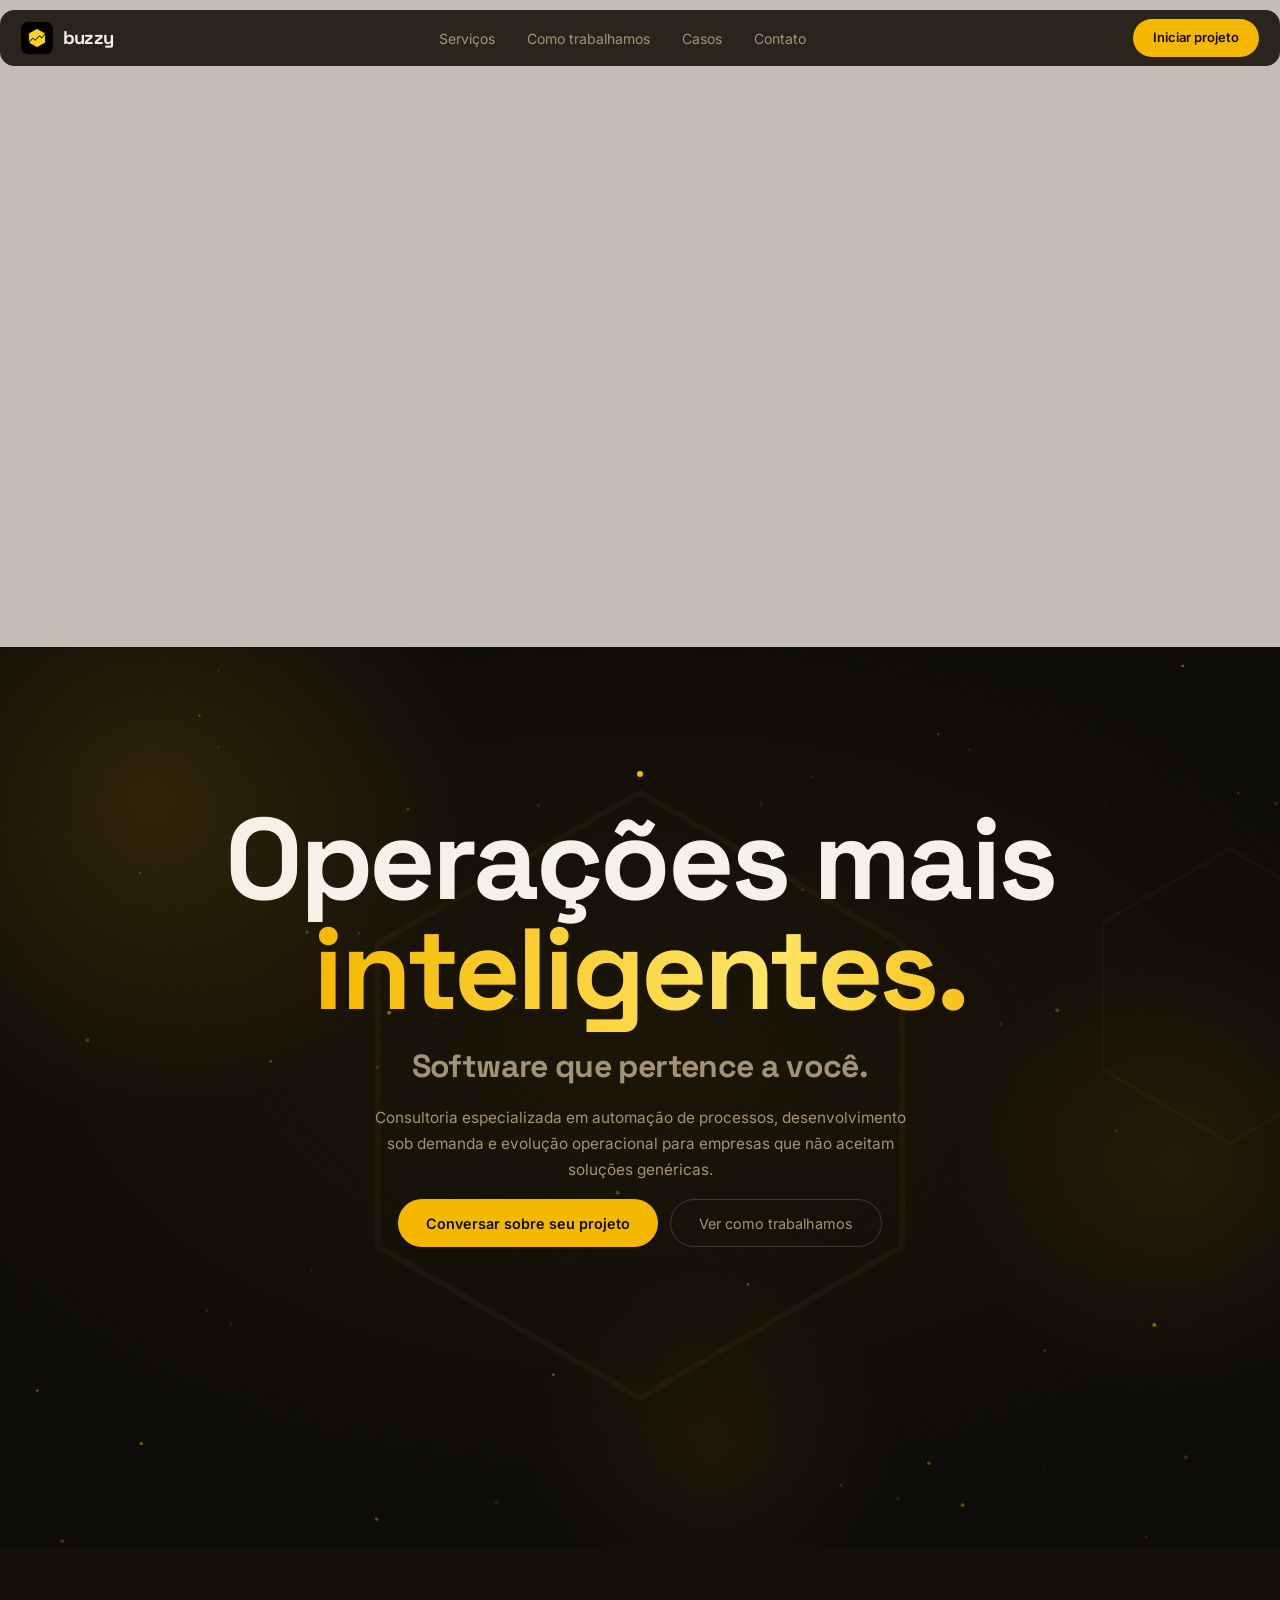
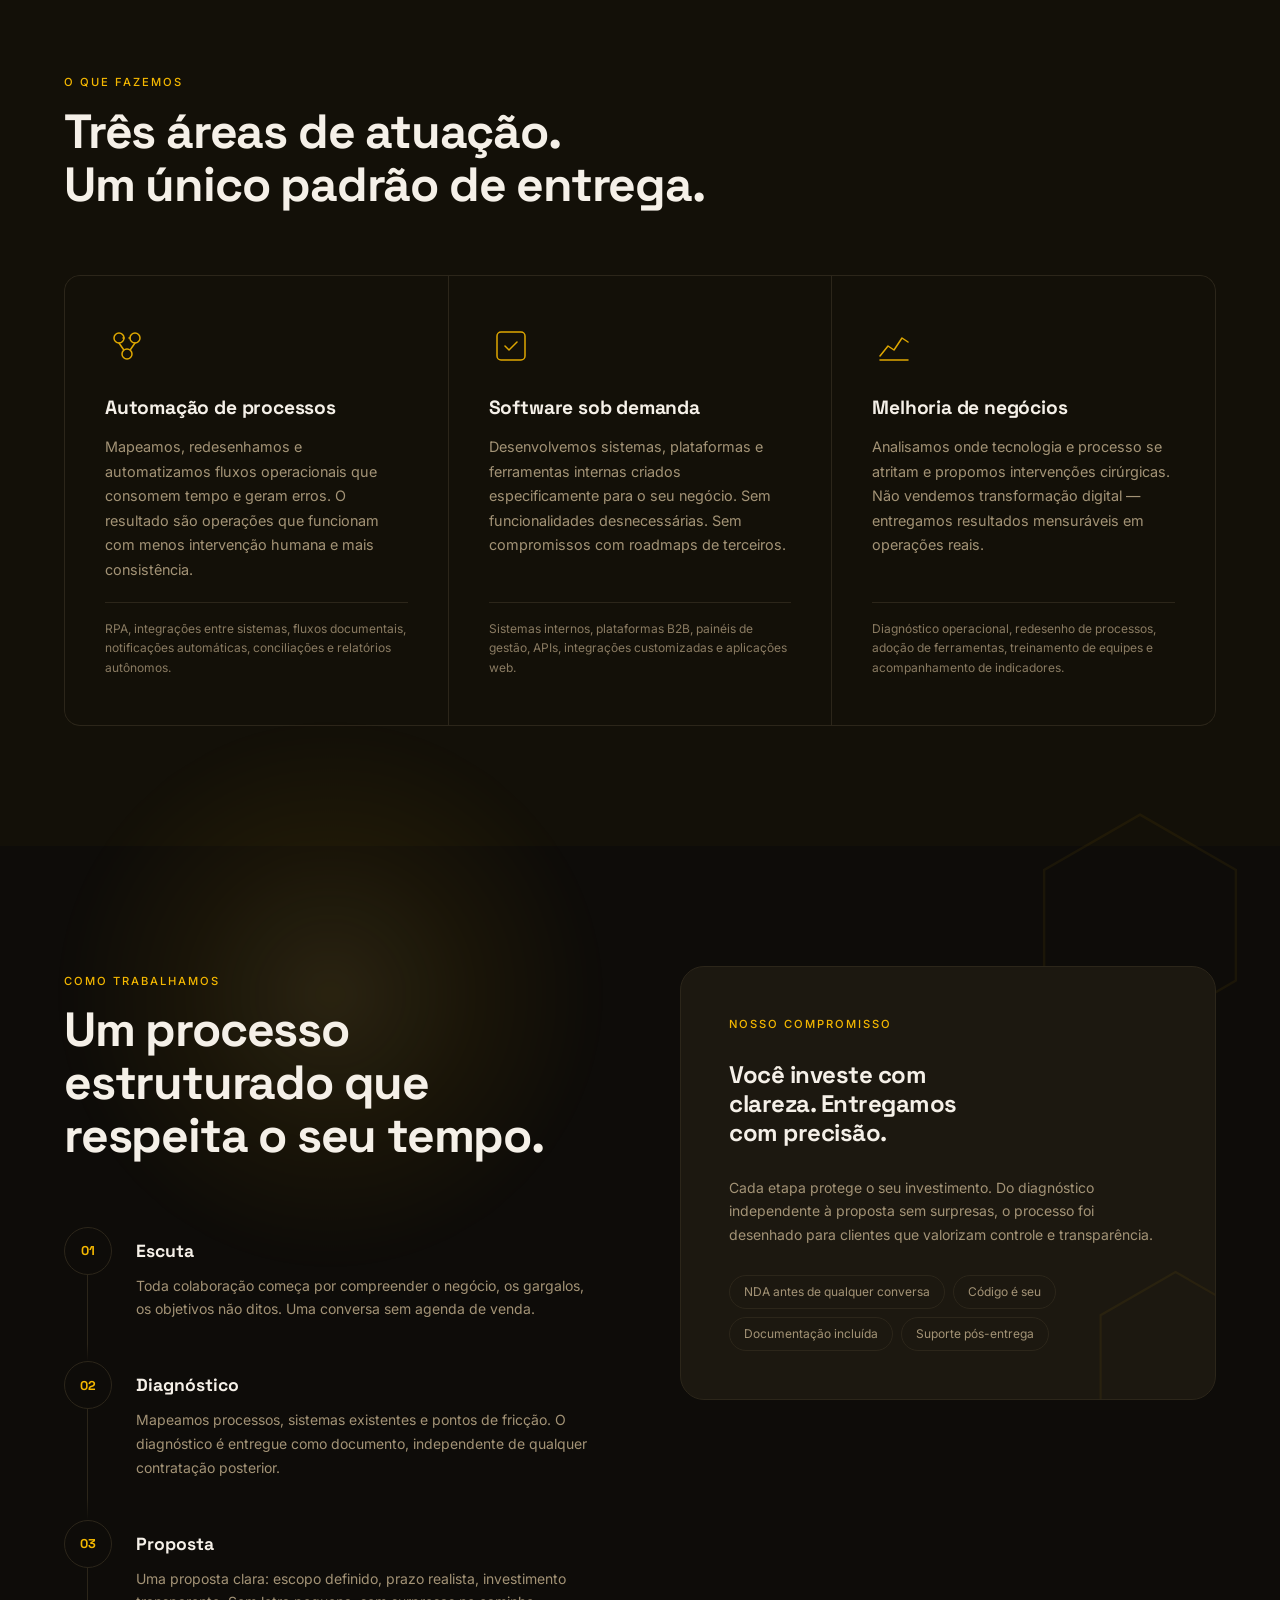
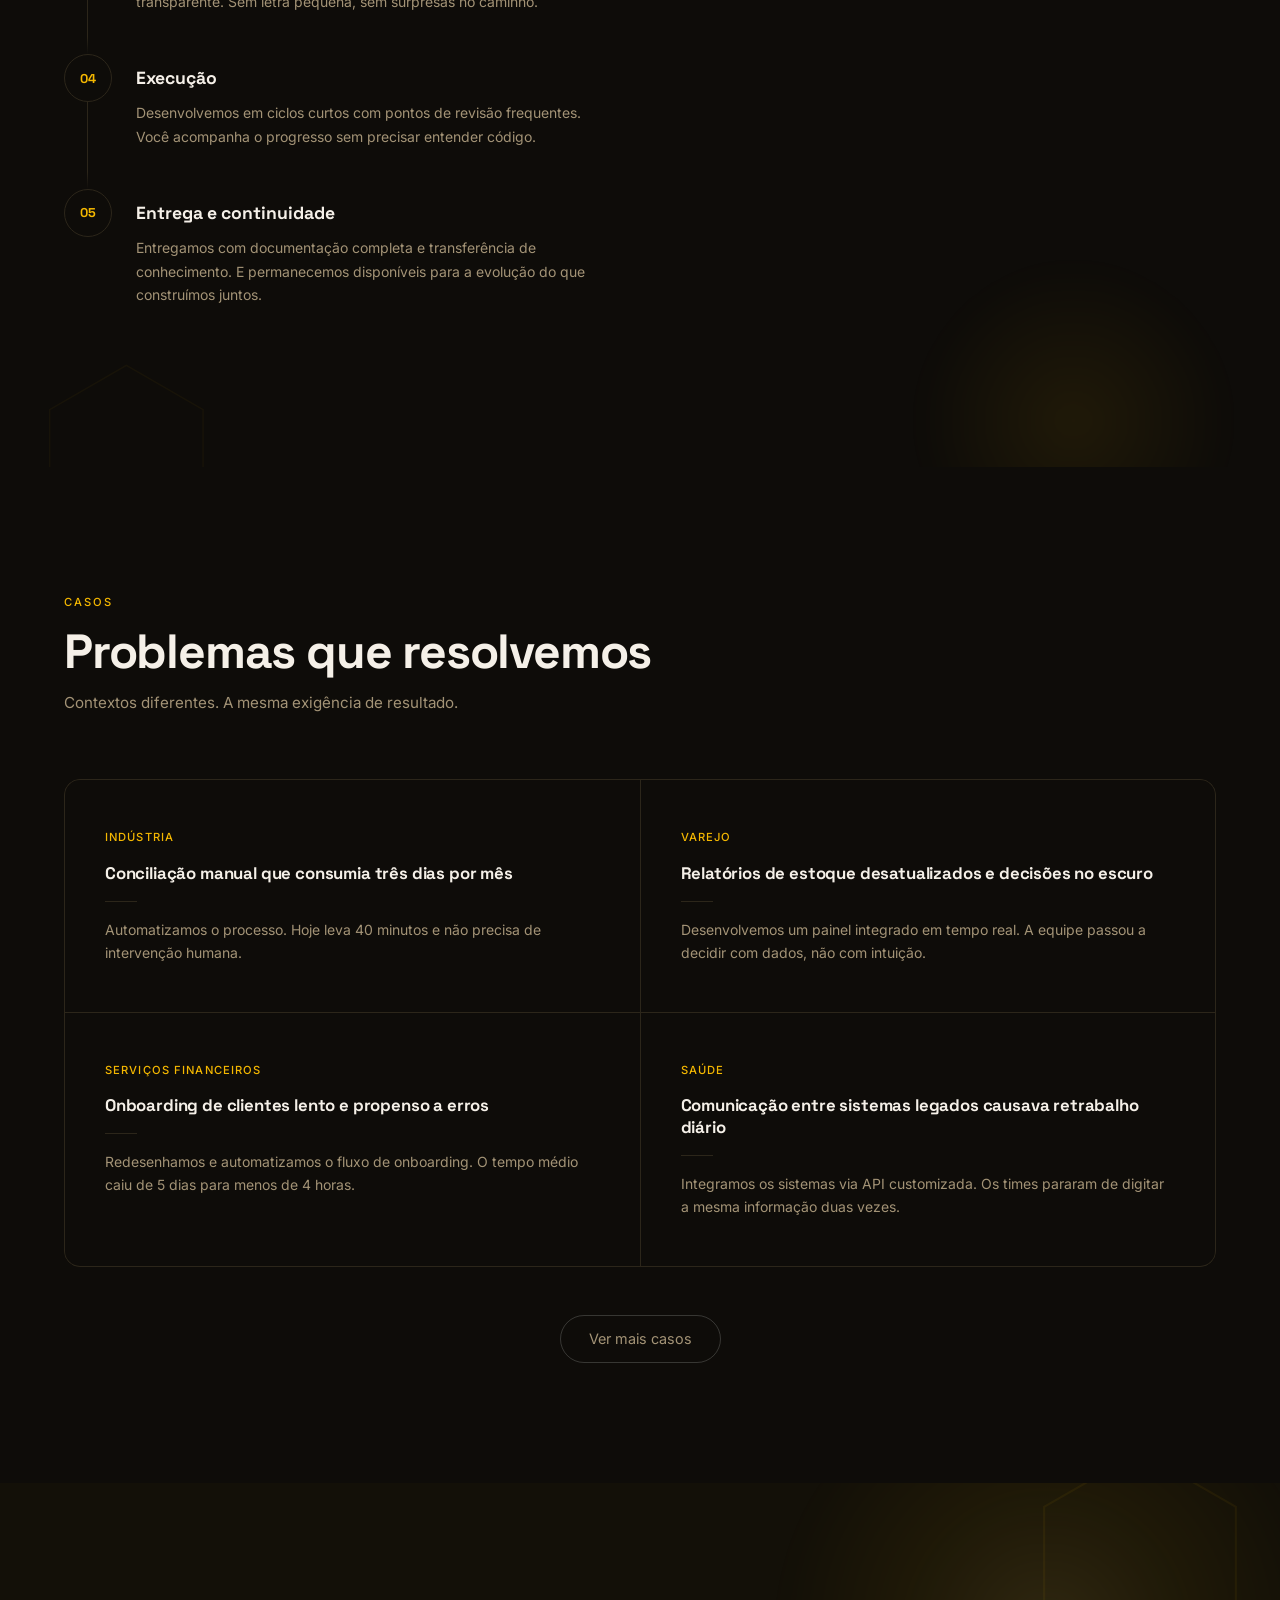
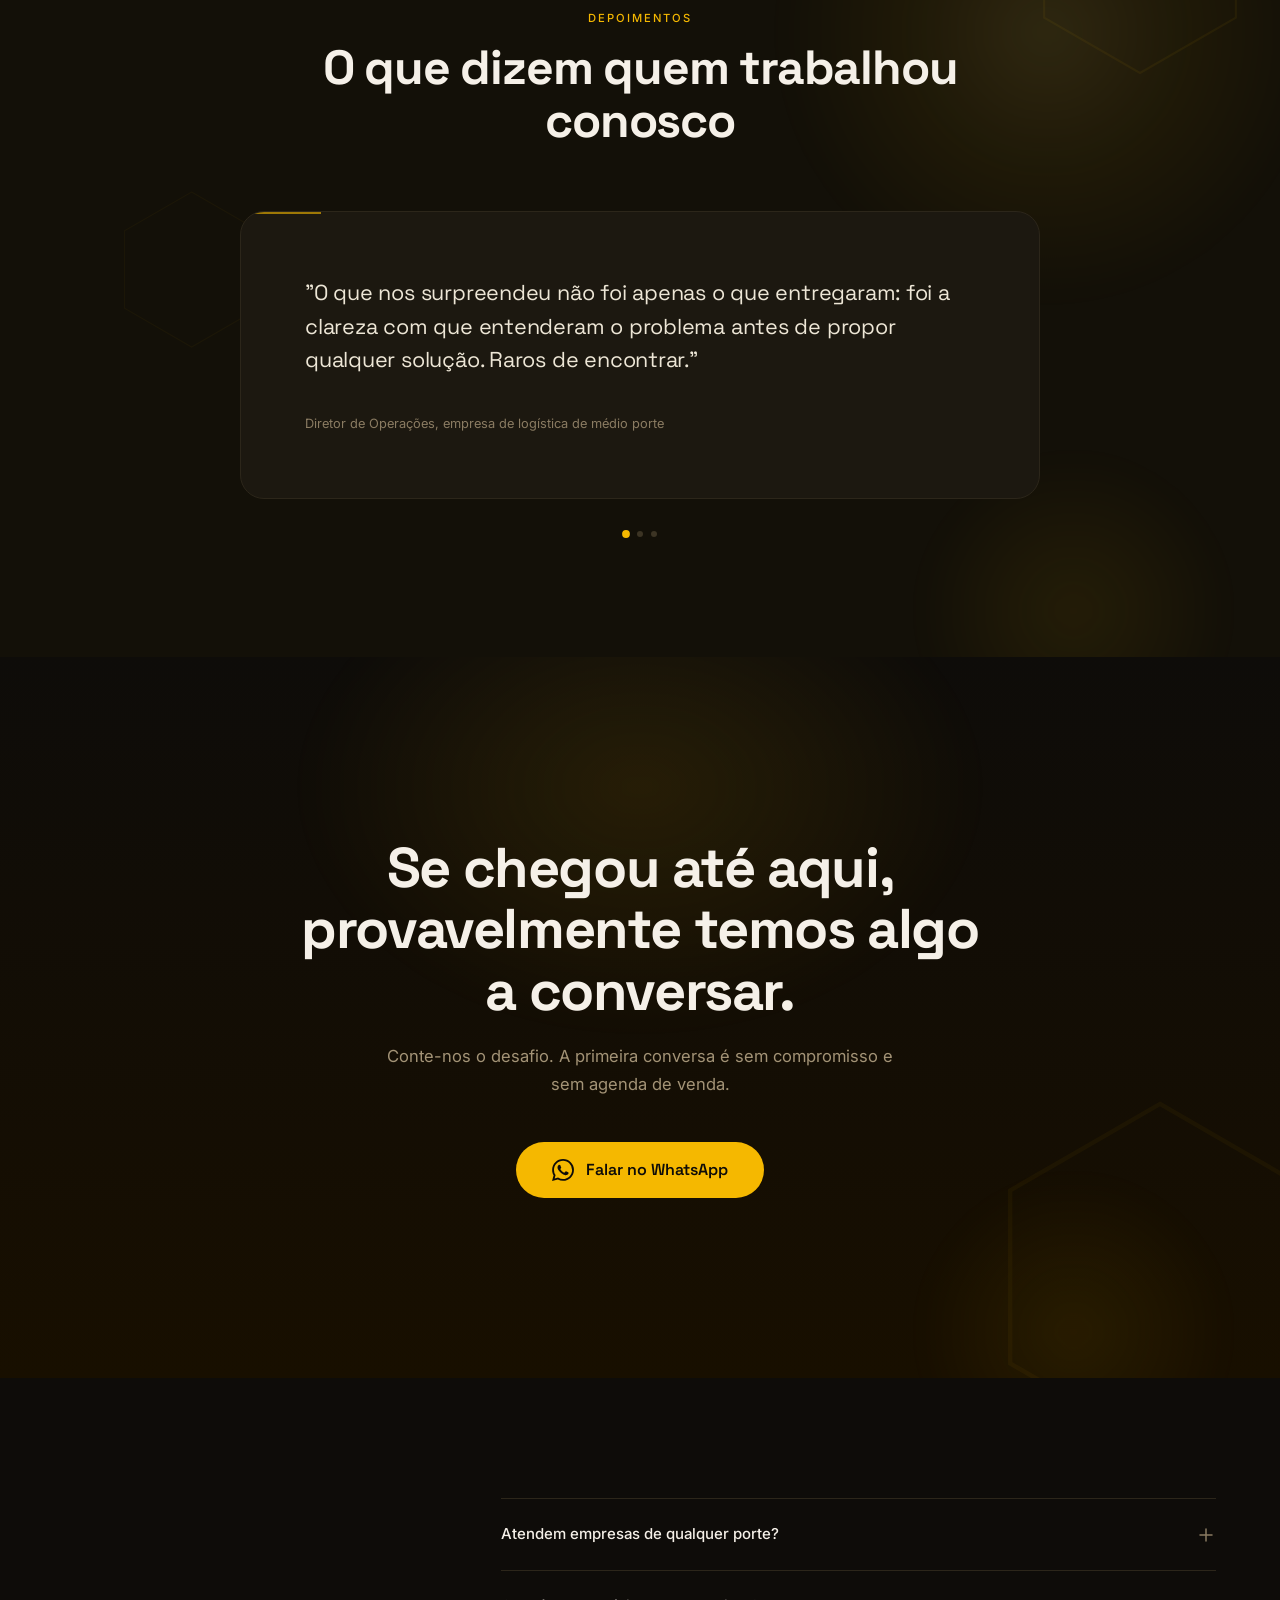
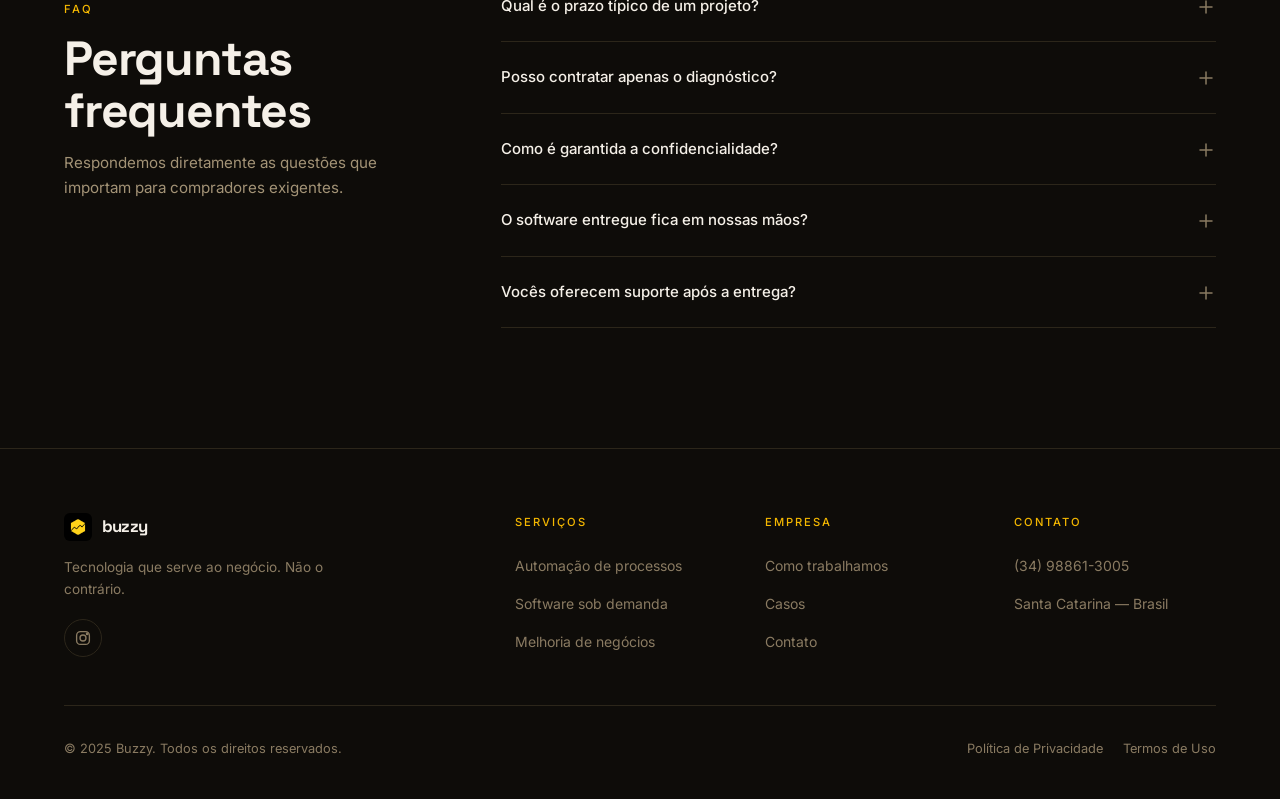
==== commit 902f6106: "refactor: comment hero-proof reveal" ====
--- a/index.html
+++ b/index.html
@@ -1,549 +1,964 @@
-<!DOCTYPE html>
+<!doctype html>
 <html lang="pt-BR" dir="ltr">
-<head>
-  <meta charset="UTF-8">
-  <meta name="viewport" content="width=device-width, initial-scale=1.0">
-  <title>Buzzy</title>
-  <meta name="description" content="Desenvolvemos software sob demanda, automatizamos processos e aprimoramos operações empresariais com precisão e discrição. Para empresas que exigem o melhor.">
-  <meta property="og:title" content="Buzzy — Consultoria em software">
-  <meta property="og:description" content="Tecnologia que serve ao negócio. Não o contrário.">
-  <link rel="icon" type="image/jpeg" href="assets/buzzy-new-logo.jpeg">
-  <link rel="preconnect" href="https://fonts.googleapis.com">
-  <link rel="preconnect" href="https://fonts.gstatic.com" crossorigin>
-  <link href="https://fonts.googleapis.com/css2?family=Space+Grotesk:wght@400;500;600;700&family=Inter:ital,opsz,wght@0,14..32,300;0,14..32,400;0,14..32,500;1,14..32,300&display=swap" rel="stylesheet">
-  <link rel="stylesheet" href="styles/main.css">
-</head>
-<body>
-
-<!-- ═════════════════════════════ ═════════════
+  <head>
+    <meta charset="UTF-8" />
+    <meta name="viewport" content="width=device-width, initial-scale=1.0" />
+    <title>Buzzy</title>
+    <meta
+      name="description"
+      content="Desenvolvemos software sob demanda, automatizamos processos e aprimoramos operações empresariais com precisão e discrição. Para empresas que exigem o melhor."
+    />
+    <meta property="og:title" content="Buzzy — Consultoria em software" />
+    <meta
+      property="og:description"
+      content="Tecnologia que serve ao negócio. Não o contrário."
+    />
+    <link rel="icon" type="image/jpeg" href="assets/buzzy-new-logo.jpeg" />
+    <link rel="preconnect" href="https://fonts.googleapis.com" />
+    <link rel="preconnect" href="https://fonts.gstatic.com" crossorigin />
+    <link
+      href="https://fonts.googleapis.com/css2?family=Space+Grotesk:wght@400;500;600;700&family=Inter:ital,opsz,wght@0,14..32,300;0,14..32,400;0,14..32,500;1,14..32,300&display=swap"
+      rel="stylesheet"
+    />
+    <link rel="stylesheet" href="styles/main.css" />
+  </head>
+  <body>
+    <!-- ═════════════════════════════ ═════════════
      NAV
 ══════════════════════════════════════════ -->
-<header id="nav" role="banner">
-  <div class="container nav-inner">
-    <a href="/" class="nav-logo" aria-label="Buzzy — página inicial">
-      <span class="nav-logo-mark" aria-hidden="true">
-        <img src="assets/buzzy-new-logo.jpeg" alt="" class="nav-logo-img">
-      </span>
-      <span class="nav-logo-text">buzzy</span>
-    </a>
-
-    <nav aria-label="Navegação principal">
-      <ul class="nav-links">
-        <li><a href="#services">Serviços</a></li>
-        <li><a href="#process">Como trabalhamos</a></li>
-        <li><a href="#cases">Casos</a></li>
-        <li><a href="#cta-section">Contato</a></li>
-      </ul>
-    </nav>
-
-    <a href="https://wa.me/5534988613005?text=Ol%C3%A1%20Jo%C3%A3o!%20Gostaria%20de%20conversar%20sobre%20um%20projeto%20com%20a%20Buzzy." class="nav-cta" target="_blank" rel="noopener noreferrer">Iniciar projeto</a>
-
-    <button class="nav-menu-btn" id="nav-menu-btn" aria-label="Abrir menu" aria-expanded="false" aria-controls="mobile-menu">
-      <svg viewBox="0 0 24 24" fill="none" stroke="currentColor" stroke-width="2.5" stroke-linecap="round" aria-hidden="true" width="18" height="18">
-        <line class="line-top" x1="3" y1="7" x2="21" y2="7"/>
-        <line class="line-mid" x1="3" y1="12" x2="21" y2="12"/>
-        <line class="line-bot" x1="3" y1="17" x2="21" y2="17"/>
-      </svg>
-    </button>
-
-    <div id="mobile-menu" class="mobile-menu" aria-hidden="true">
-      <ul class="mobile-links">
-        <li><a href="#services">Serviços</a></li>
-        <li><a href="#process">Como trabalhamos</a></li>
-        <li><a href="#cases">Casos</a></li>
-        <li><a href="#cta-section">Contato</a></li>
-      </ul>
-      <a href="https://wa.me/5534988613005?text=Ol%C3%A1%20Jo%C3%A3o!%20Gostaria%20de%20conversar%20sobre%20um%20projeto%20com%20a%20Buzzy." class="btn-primary mobile-cta-btn" target="_blank" rel="noopener noreferrer">Iniciar projeto</a>
-    </div>
-  </div>
-</header>
-
-
-<main>
-
-<!-- ══════════════════════════════════════════
+    <header id="nav" role="banner">
+      <div class="container nav-inner">
+        <a href="/" class="nav-logo" aria-label="Buzzy — página inicial">
+          <span class="nav-logo-mark" aria-hidden="true">
+            <img src="assets/buzzy-new-logo.jpeg" alt="" class="nav-logo-img" />
+          </span>
+          <span class="nav-logo-text">buzzy</span>
+        </a>
+
+        <nav aria-label="Navegação principal">
+          <ul class="nav-links">
+            <li><a href="#services">Serviços</a></li>
+            <li><a href="#process">Como trabalhamos</a></li>
+            <li><a href="#cases">Casos</a></li>
+            <li><a href="#cta-section">Contato</a></li>
+          </ul>
+        </nav>
+
+        <a
+          href="https://wa.me/5534988613005?text=Ol%C3%A1%20Jo%C3%A3o!%20Gostaria%20de%20conversar%20sobre%20um%20projeto%20com%20a%20Buzzy."
+          class="nav-cta"
+          target="_blank"
+          rel="noopener noreferrer"
+          >Iniciar projeto</a
+        >
+
+        <button
+          class="nav-menu-btn"
+          id="nav-menu-btn"
+          aria-label="Abrir menu"
+          aria-expanded="false"
+          aria-controls="mobile-menu"
+        >
+          <svg
+            viewBox="0 0 24 24"
+            fill="none"
+            stroke="currentColor"
+            stroke-width="2.5"
+            stroke-linecap="round"
+            aria-hidden="true"
+            width="18"
+            height="18"
+          >
+            <line class="line-top" x1="3" y1="7" x2="21" y2="7" />
+            <line class="line-mid" x1="3" y1="12" x2="21" y2="12" />
+            <line class="line-bot" x1="3" y1="17" x2="21" y2="17" />
+          </svg>
+        </button>
+
+        <div id="mobile-menu" class="mobile-menu" aria-hidden="true">
+          <ul class="mobile-links">
+            <li><a href="#services">Serviços</a></li>
+            <li><a href="#process">Como trabalhamos</a></li>
+            <li><a href="#cases">Casos</a></li>
+            <li><a href="#cta-section">Contato</a></li>
+          </ul>
+          <a
+            href="https://wa.me/5534988613005?text=Ol%C3%A1%20Jo%C3%A3o!%20Gostaria%20de%20conversar%20sobre%20um%20projeto%20com%20a%20Buzzy."
+            class="btn-primary mobile-cta-btn"
+            target="_blank"
+            rel="noopener noreferrer"
+            >Iniciar projeto</a
+          >
+        </div>
+      </div>
+    </header>
+
+    <main>
+      <!-- ══════════════════════════════════════════
      HERO
 ══════════════════════════════════════════ -->
-    <div class="hero-video-wrap" aria-hidden="true">
+      <div class="hero-video-wrap" aria-hidden="true">
         <video class="hero-video" autoplay loop muted playsinline>
-          <source src="hero_animation_video.mp4" type="video/mp4">
+          <source src="hero_animation_video.mp4" type="video/mp4" />
         </video>
       </div>
 
-<section id="hero" aria-label="Apresentação principal">
-
-  <!-- Aurora background blobs -->
-  <div class="hero-aurora" aria-hidden="true">
-    <div class="hero-aurora-1"></div>
-    <div class="hero-aurora-2"></div>
-    <div class="hero-aurora-3"></div>
-  </div>
-
-  <!-- Decorative hex outlines -->
-  <div class="hero-hex-bg" aria-hidden="true">
-    <svg viewBox="0 0 160 185" xmlns="http://www.w3.org/2000/svg">
-      <polygon points="80,12 149.28,52 149.28,132 80,172 10.72,132 10.72,52"
-               fill="none" stroke="#F5B800" stroke-width="1.5"/>
-    </svg>
-  </div>
-  <div class="hero-hex-bg-2" aria-hidden="true">
-    <svg viewBox="0 0 160 185" xmlns="http://www.w3.org/2000/svg">
-      <polygon points="80,12 149.28,52 149.28,132 80,172 10.72,132 10.72,52"
-               fill="none" stroke="#F5B800" stroke-width="2"/>
-    </svg>
-  </div>
-
-  <!-- Particle canvas -->
-  <canvas id="hero-particles" aria-hidden="true"></canvas>
-
-  <div class="container hero-content">
-
-    <!-- Text -->
-    <div class="hero-text">
-
-      <div class="hero-proof reveal">
-        <span class="hero-proof-dot" aria-hidden="true"></span>
-        <span class="overline">Agência de software</span>
-      </div>
-
-      <h1 class="hero-headline reveal reveal-delay-1">
-        Operações mais<br><em>inteligentes.</em>
-      </h1>
-
-      <p class="hero-tagline reveal reveal-delay-2">Software que pertence a você.</p>
-
-      <p class="hero-sub reveal reveal-delay-2">
-        Consultoria especializada em automação de processos, desenvolvimento sob demanda e evolução operacional para empresas que não aceitam soluções genéricas.
-      </p>
-
-      <div class="hero-actions reveal reveal-delay-3">
-        <a href="https://wa.me/5534988613005?text=Ol%C3%A1%20Jo%C3%A3o!%20Gostaria%20de%20conversar%20sobre%20um%20projeto%20com%20a%20Buzzy." class="btn-primary" target="_blank" rel="noopener noreferrer">Conversar sobre seu projeto</a>
-        <a href="#process" class="btn-ghost">Ver como trabalhamos</a>
-      </div>
-    </div>
-
-  </div>
-  
-      <!-- Mascot video -->
-  
-
-
-</section>
-
-
-<!-- ══════════════════════════════════════════
+      <section id="hero" aria-label="Apresentação principal">
+        <!-- Aurora background blobs -->
+        <div class="hero-aurora" aria-hidden="true">
+          <div class="hero-aurora-1"></div>
+          <div class="hero-aurora-2"></div>
+          <div class="hero-aurora-3"></div>
+        </div>
+
+        <!-- Decorative hex outlines -->
+        <div class="hero-hex-bg" aria-hidden="true">
+          <svg viewBox="0 0 160 185" xmlns="http://www.w3.org/2000/svg">
+            <polygon
+              points="80,12 149.28,52 149.28,132 80,172 10.72,132 10.72,52"
+              fill="none"
+              stroke="#F5B800"
+              stroke-width="1.5"
+            />
+          </svg>
+        </div>
+        <div class="hero-hex-bg-2" aria-hidden="true">
+          <svg viewBox="0 0 160 185" xmlns="http://www.w3.org/2000/svg">
+            <polygon
+              points="80,12 149.28,52 149.28,132 80,172 10.72,132 10.72,52"
+              fill="none"
+              stroke="#F5B800"
+              stroke-width="2"
+            />
+          </svg>
+        </div>
+
+        <!-- Particle canvas -->
+        <canvas id="hero-particles" aria-hidden="true"></canvas>
+
+        <div class="container hero-content">
+          <!-- Text -->
+          <div class="hero-text">
+            <div class="hero-proof reveal">
+              <span class="hero-proof-dot" aria-hidden="true"></span>
+              <!-- <span class="overline">Agência de software</span> -->
+            </div>
+
+            <h1 class="hero-headline reveal reveal-delay-1">
+              Operações mais<br /><em>inteligentes.</em>
+            </h1>
+
+            <p class="hero-tagline reveal reveal-delay-2">
+              Software que pertence a você.
+            </p>
+
+            <p class="hero-sub reveal reveal-delay-2">
+              Consultoria especializada em automação de processos,
+              desenvolvimento sob demanda e evolução operacional para empresas
+              que não aceitam soluções genéricas.
+            </p>
+
+            <div class="hero-actions reveal reveal-delay-3">
+              <a
+                href="https://wa.me/5534988613005?text=Ol%C3%A1%20Jo%C3%A3o!%20Gostaria%20de%20conversar%20sobre%20um%20projeto%20com%20a%20Buzzy."
+                class="btn-primary"
+                target="_blank"
+                rel="noopener noreferrer"
+                >Conversar sobre seu projeto</a
+              >
+              <a href="#process" class="btn-ghost">Ver como trabalhamos</a>
+            </div>
+          </div>
+        </div>
+
+        <!-- Mascot video -->
+      </section>
+
+      <!-- ══════════════════════════════════════════
      SERVICES
 ══════════════════════════════════════════ -->
-<section id="services" class="section-rest" aria-labelledby="services-title">
-  <div class="container">
-    <div class="section-header reveal">
-      <span class="overline">O que fazemos</span>
-      <h2 class="section-title" id="services-title">Três áreas de atuação.<br>Um único padrão de entrega.</h2>
-    </div>
-
-    <div class="services-grid" role="list">
-
-      <article class="service-item reveal" role="listitem">
-        <svg class="service-icon" viewBox="0 0 44 44" fill="none" stroke="currentColor" stroke-width="1.5" stroke-linecap="round" stroke-linejoin="round" aria-hidden="true">
-          <circle cx="14" cy="14" r="5"/><circle cx="30" cy="14" r="5"/><circle cx="22" cy="30" r="5"/>
-          <path d="M19 14h-1M25 14h-1M18.5 25.5L14 19M25.5 25.5L30 19"/>
-        </svg>
-        <h3 class="service-headline">Automação de processos</h3>
-        <p class="service-body">Mapeamos, redesenhamos e automatizamos fluxos operacionais que consomem tempo e geram erros. O resultado são operações que funcionam com menos intervenção humana e mais consistência.</p>
-        <p class="service-detail">RPA, integrações entre sistemas, fluxos documentais, notificações automáticas, conciliações e relatórios autônomos.</p>
-      </article>
-
-      <article class="service-item reveal reveal-delay-1" role="listitem">
-        <svg class="service-icon" viewBox="0 0 44 44" fill="none" stroke="currentColor" stroke-width="1.5" stroke-linecap="round" stroke-linejoin="round" aria-hidden="true">
-          <rect x="8" y="8" width="28" height="28" rx="4"/>
-          <path d="M16 22l4 4 8-8"/>
-        </svg>
-        <h3 class="service-headline">Software sob demanda</h3>
-        <p class="service-body">Desenvolvemos sistemas, plataformas e ferramentas internas criados especificamente para o seu negócio. Sem funcionalidades desnecessárias. Sem compromissos com roadmaps de terceiros.</p>
-        <p class="service-detail">Sistemas internos, plataformas B2B, painéis de gestão, APIs, integrações customizadas e aplicações web.</p>
-      </article>
-
-      <article class="service-item reveal reveal-delay-2" role="listitem">
-        <svg class="service-icon" viewBox="0 0 44 44" fill="none" stroke="currentColor" stroke-width="1.5" stroke-linecap="round" stroke-linejoin="round" aria-hidden="true">
-          <polyline points="8,32 16,22 22,26 30,14 36,18"/>
-          <line x1="8" y1="36" x2="36" y2="36"/>
-        </svg>
-        <h3 class="service-headline">Melhoria de negócios</h3>
-        <p class="service-body">Analisamos onde tecnologia e processo se atritam e propomos intervenções cirúrgicas. Não vendemos transformação digital — entregamos resultados mensuráveis em operações reais.</p>
-        <p class="service-detail">Diagnóstico operacional, redesenho de processos, adoção de ferramentas, treinamento de equipes e acompanhamento de indicadores.</p>
-      </article>
-
-    </div>
-  </div>
-</section>
-
-
-<!-- ══════════════════════════════════════════
+      <section
+        id="services"
+        class="section-rest"
+        aria-labelledby="services-title"
+      >
+        <div class="container">
+          <div class="section-header reveal">
+            <span class="overline">O que fazemos</span>
+            <h2 class="section-title" id="services-title">
+              Três áreas de atuação.<br />Um único padrão de entrega.
+            </h2>
+          </div>
+
+          <div class="services-grid" role="list">
+            <article class="service-item reveal" role="listitem">
+              <svg
+                class="service-icon"
+                viewBox="0 0 44 44"
+                fill="none"
+                stroke="currentColor"
+                stroke-width="1.5"
+                stroke-linecap="round"
+                stroke-linejoin="round"
+                aria-hidden="true"
+              >
+                <circle cx="14" cy="14" r="5" />
+                <circle cx="30" cy="14" r="5" />
+                <circle cx="22" cy="30" r="5" />
+                <path d="M19 14h-1M25 14h-1M18.5 25.5L14 19M25.5 25.5L30 19" />
+              </svg>
+              <h3 class="service-headline">Automação de processos</h3>
+              <p class="service-body">
+                Mapeamos, redesenhamos e automatizamos fluxos operacionais que
+                consomem tempo e geram erros. O resultado são operações que
+                funcionam com menos intervenção humana e mais consistência.
+              </p>
+              <p class="service-detail">
+                RPA, integrações entre sistemas, fluxos documentais,
+                notificações automáticas, conciliações e relatórios autônomos.
+              </p>
+            </article>
+
+            <article class="service-item reveal reveal-delay-1" role="listitem">
+              <svg
+                class="service-icon"
+                viewBox="0 0 44 44"
+                fill="none"
+                stroke="currentColor"
+                stroke-width="1.5"
+                stroke-linecap="round"
+                stroke-linejoin="round"
+                aria-hidden="true"
+              >
+                <rect x="8" y="8" width="28" height="28" rx="4" />
+                <path d="M16 22l4 4 8-8" />
+              </svg>
+              <h3 class="service-headline">Software sob demanda</h3>
+              <p class="service-body">
+                Desenvolvemos sistemas, plataformas e ferramentas internas
+                criados especificamente para o seu negócio. Sem funcionalidades
+                desnecessárias. Sem compromissos com roadmaps de terceiros.
+              </p>
+              <p class="service-detail">
+                Sistemas internos, plataformas B2B, painéis de gestão, APIs,
+                integrações customizadas e aplicações web.
+              </p>
+            </article>
+
+            <article class="service-item reveal reveal-delay-2" role="listitem">
+              <svg
+                class="service-icon"
+                viewBox="0 0 44 44"
+                fill="none"
+                stroke="currentColor"
+                stroke-width="1.5"
+                stroke-linecap="round"
+                stroke-linejoin="round"
+                aria-hidden="true"
+              >
+                <polyline points="8,32 16,22 22,26 30,14 36,18" />
+                <line x1="8" y1="36" x2="36" y2="36" />
+              </svg>
+              <h3 class="service-headline">Melhoria de negócios</h3>
+              <p class="service-body">
+                Analisamos onde tecnologia e processo se atritam e propomos
+                intervenções cirúrgicas. Não vendemos transformação digital —
+                entregamos resultados mensuráveis em operações reais.
+              </p>
+              <p class="service-detail">
+                Diagnóstico operacional, redesenho de processos, adoção de
+                ferramentas, treinamento de equipes e acompanhamento de
+                indicadores.
+              </p>
+            </article>
+          </div>
+        </div>
+      </section>
+
+      <!-- ══════════════════════════════════════════
      PROCESS
 ══════════════════════════════════════════ -->
-<section id="process" class="section-glow section-glow-left" aria-labelledby="process-title">
-  <div class="section-hex section-hex-top" aria-hidden="true">
-    <svg viewBox="0 0 160 185" xmlns="http://www.w3.org/2000/svg">
-      <polygon points="80,12 149.28,52 149.28,132 80,172 10.72,132 10.72,52"
-               fill="none" stroke="#F5B800" stroke-width="1.75"/>
-    </svg>
-  </div>
-  <div class="section-hex section-hex-bottom" aria-hidden="true">
-    <svg viewBox="0 0 160 185" xmlns="http://www.w3.org/2000/svg">
-      <polygon points="80,12 149.28,52 149.28,132 80,172 10.72,132 10.72,52"
-               fill="none" stroke="#F5B800" stroke-width="1.25"/>
-    </svg>
-  </div>
-  <div class="container">
-    <div class="process-layout">
-
-      <div>
-        <div class="section-header reveal">
-          <span class="overline">Como trabalhamos</span>
-          <h2 class="section-title" id="process-title">Um processo estruturado que respeita o seu tempo.</h2>
-        </div>
-
-        <div class="process-steps" role="list">
-          <div class="step reveal" role="listitem">
-            <div class="step-num" aria-label="Etapa 1">01</div>
-            <div class="step-body">
-              <h3 class="step-headline">Escuta</h3>
-              <p class="step-text">Toda colaboração começa por compreender o negócio, os gargalos, os objetivos não ditos. Uma conversa sem agenda de venda.</p>
+      <section
+        id="process"
+        class="section-glow section-glow-left"
+        aria-labelledby="process-title"
+      >
+        <div class="section-hex section-hex-top" aria-hidden="true">
+          <svg viewBox="0 0 160 185" xmlns="http://www.w3.org/2000/svg">
+            <polygon
+              points="80,12 149.28,52 149.28,132 80,172 10.72,132 10.72,52"
+              fill="none"
+              stroke="#F5B800"
+              stroke-width="1.75"
+            />
+          </svg>
+        </div>
+        <div class="section-hex section-hex-bottom" aria-hidden="true">
+          <svg viewBox="0 0 160 185" xmlns="http://www.w3.org/2000/svg">
+            <polygon
+              points="80,12 149.28,52 149.28,132 80,172 10.72,132 10.72,52"
+              fill="none"
+              stroke="#F5B800"
+              stroke-width="1.25"
+            />
+          </svg>
+        </div>
+        <div class="container">
+          <div class="process-layout">
+            <div>
+              <div class="section-header reveal">
+                <span class="overline">Como trabalhamos</span>
+                <h2 class="section-title" id="process-title">
+                  Um processo estruturado que respeita o seu tempo.
+                </h2>
+              </div>
+
+              <div class="process-steps" role="list">
+                <div class="step reveal" role="listitem">
+                  <div class="step-num" aria-label="Etapa 1">01</div>
+                  <div class="step-body">
+                    <h3 class="step-headline">Escuta</h3>
+                    <p class="step-text">
+                      Toda colaboração começa por compreender o negócio, os
+                      gargalos, os objetivos não ditos. Uma conversa sem agenda
+                      de venda.
+                    </p>
+                  </div>
+                </div>
+                <div class="step reveal reveal-delay-1" role="listitem">
+                  <div class="step-num" aria-label="Etapa 2">02</div>
+                  <div class="step-body">
+                    <h3 class="step-headline">Diagnóstico</h3>
+                    <p class="step-text">
+                      Mapeamos processos, sistemas existentes e pontos de
+                      fricção. O diagnóstico é entregue como documento,
+                      independente de qualquer contratação posterior.
+                    </p>
+                  </div>
+                </div>
+                <div class="step reveal reveal-delay-2" role="listitem">
+                  <div class="step-num" aria-label="Etapa 3">03</div>
+                  <div class="step-body">
+                    <h3 class="step-headline">Proposta</h3>
+                    <p class="step-text">
+                      Uma proposta clara: escopo definido, prazo realista,
+                      investimento transparente. Sem letra pequena, sem
+                      surpresas no caminho.
+                    </p>
+                  </div>
+                </div>
+                <div class="step reveal reveal-delay-3" role="listitem">
+                  <div class="step-num" aria-label="Etapa 4">04</div>
+                  <div class="step-body">
+                    <h3 class="step-headline">Execução</h3>
+                    <p class="step-text">
+                      Desenvolvemos em ciclos curtos com pontos de revisão
+                      frequentes. Você acompanha o progresso sem precisar
+                      entender código.
+                    </p>
+                  </div>
+                </div>
+                <div class="step reveal reveal-delay-4" role="listitem">
+                  <div class="step-num" aria-label="Etapa 5">05</div>
+                  <div class="step-body">
+                    <h3 class="step-headline">Entrega e continuidade</h3>
+                    <p class="step-text">
+                      Entregamos com documentação completa e transferência de
+                      conhecimento. E permanecemos disponíveis para a evolução
+                      do que construímos juntos.
+                    </p>
+                  </div>
+                </div>
+              </div>
             </div>
-          </div>
-          <div class="step reveal reveal-delay-1" role="listitem">
-            <div class="step-num" aria-label="Etapa 2">02</div>
-            <div class="step-body">
-              <h3 class="step-headline">Diagnóstico</h3>
-              <p class="step-text">Mapeamos processos, sistemas existentes e pontos de fricção. O diagnóstico é entregue como documento, independente de qualquer contratação posterior.</p>
+
+            <div class="process-visual">
+              <div class="process-card reveal">
+                <span class="process-card-label">Nosso compromisso</span>
+                <h3 class="process-card-title">
+                  Você investe com<br />clareza. Entregamos<br />com precisão.
+                </h3>
+                <p class="process-card-body">
+                  Cada etapa protege o seu investimento. Do diagnóstico
+                  independente à proposta sem surpresas, o processo foi
+                  desenhado para clientes que valorizam controle e
+                  transparência.
+                </p>
+                <div class="process-tags">
+                  <span class="process-tag"
+                    >NDA antes de qualquer conversa</span
+                  >
+                  <span class="process-tag">Código é seu</span>
+                  <span class="process-tag">Documentação incluída</span>
+                  <span class="process-tag">Suporte pós-entrega</span>
+                </div>
+              </div>
             </div>
           </div>
-          <div class="step reveal reveal-delay-2" role="listitem">
-            <div class="step-num" aria-label="Etapa 3">03</div>
-            <div class="step-body">
-              <h3 class="step-headline">Proposta</h3>
-              <p class="step-text">Uma proposta clara: escopo definido, prazo realista, investimento transparente. Sem letra pequena, sem surpresas no caminho.</p>
-            </div>
-          </div>
-          <div class="step reveal reveal-delay-3" role="listitem">
-            <div class="step-num" aria-label="Etapa 4">04</div>
-            <div class="step-body">
-              <h3 class="step-headline">Execução</h3>
-              <p class="step-text">Desenvolvemos em ciclos curtos com pontos de revisão frequentes. Você acompanha o progresso sem precisar entender código.</p>
-            </div>
-          </div>
-          <div class="step reveal reveal-delay-4" role="listitem">
-            <div class="step-num" aria-label="Etapa 5">05</div>
-            <div class="step-body">
-              <h3 class="step-headline">Entrega e continuidade</h3>
-              <p class="step-text">Entregamos com documentação completa e transferência de conhecimento. E permanecemos disponíveis para a evolução do que construímos juntos.</p>
-            </div>
-          </div>
-        </div>
-      </div>
-
-      <div class="process-visual">
-        <div class="process-card reveal">
-          <span class="process-card-label">Nosso compromisso</span>
-          <h3 class="process-card-title">Você investe com<br>clareza. Entregamos<br>com precisão.</h3>
-          <p class="process-card-body">Cada etapa protege o seu investimento. Do diagnóstico independente à proposta sem surpresas, o processo foi desenhado para clientes que valorizam controle e transparência.</p>
-          <div class="process-tags">
-            <span class="process-tag">NDA antes de qualquer conversa</span>
-            <span class="process-tag">Código é seu</span>
-            <span class="process-tag">Documentação incluída</span>
-            <span class="process-tag">Suporte pós-entrega</span>
-          </div>
-        </div>
-      </div>
-
-    </div>
-  </div>
-</section>
-
-
-
-
-
-<!-- ══════════════════════════════════════════
+        </div>
+      </section>
+
+      <!-- ══════════════════════════════════════════
      CASES
 ══════════════════════════════════════════ -->
-<section id="cases" class="section-rest" aria-labelledby="cases-title">
-  <div class="container">
-    <div class="section-header reveal">
-      <span class="overline">Casos</span>
-      <h2 class="section-title" id="cases-title">Problemas que resolvemos</h2>
-      <p class="section-sub">Contextos diferentes. A mesma exigência de resultado.</p>
-    </div>
-
-    <div class="cases-grid" role="list">
-      <article class="case-card reveal" role="listitem">
-        <span class="case-sector">Indústria</span>
-        <h3 class="case-headline">Conciliação manual que consumia três dias por mês</h3>
-        <div class="case-divider" aria-hidden="true"></div>
-        <p class="case-outcome">Automatizamos o processo. Hoje leva 40 minutos e não precisa de intervenção humana.</p>
-      </article>
-      <article class="case-card reveal reveal-delay-1" role="listitem">
-        <span class="case-sector">Varejo</span>
-        <h3 class="case-headline">Relatórios de estoque desatualizados e decisões no escuro</h3>
-        <div class="case-divider" aria-hidden="true"></div>
-        <p class="case-outcome">Desenvolvemos um painel integrado em tempo real. A equipe passou a decidir com dados, não com intuição.</p>
-      </article>
-      <article class="case-card reveal reveal-delay-1" role="listitem">
-        <span class="case-sector">Serviços financeiros</span>
-        <h3 class="case-headline">Onboarding de clientes lento e propenso a erros</h3>
-        <div class="case-divider" aria-hidden="true"></div>
-        <p class="case-outcome">Redesenhamos e automatizamos o fluxo de onboarding. O tempo médio caiu de 5 dias para menos de 4 horas.</p>
-      </article>
-      <article class="case-card reveal reveal-delay-2" role="listitem">
-        <span class="case-sector">Saúde</span>
-        <h3 class="case-headline">Comunicação entre sistemas legados causava retrabalho diário</h3>
-        <div class="case-divider" aria-hidden="true"></div>
-        <p class="case-outcome">Integramos os sistemas via API customizada. Os times pararam de digitar a mesma informação duas vezes.</p>
-      </article>
-    </div>
-
-    <div class="cases-cta reveal">
-      <a href="https://wa.me/5534988613005?text=Ol%C3%A1%20Jo%C3%A3o!%20Gostaria%20de%20ver%20mais%20casos%20da%20Buzzy." class="btn-ghost" target="_blank" rel="noopener noreferrer">Ver mais casos</a>
-    </div>
-  </div>
-</section>
-
-
-<!-- ══════════════════════════════════════════
+      <section id="cases" class="section-rest" aria-labelledby="cases-title">
+        <div class="container">
+          <div class="section-header reveal">
+            <span class="overline">Casos</span>
+            <h2 class="section-title" id="cases-title">
+              Problemas que resolvemos
+            </h2>
+            <p class="section-sub">
+              Contextos diferentes. A mesma exigência de resultado.
+            </p>
+          </div>
+
+          <div class="cases-grid" role="list">
+            <article class="case-card reveal" role="listitem">
+              <span class="case-sector">Indústria</span>
+              <h3 class="case-headline">
+                Conciliação manual que consumia três dias por mês
+              </h3>
+              <div class="case-divider" aria-hidden="true"></div>
+              <p class="case-outcome">
+                Automatizamos o processo. Hoje leva 40 minutos e não precisa de
+                intervenção humana.
+              </p>
+            </article>
+            <article class="case-card reveal reveal-delay-1" role="listitem">
+              <span class="case-sector">Varejo</span>
+              <h3 class="case-headline">
+                Relatórios de estoque desatualizados e decisões no escuro
+              </h3>
+              <div class="case-divider" aria-hidden="true"></div>
+              <p class="case-outcome">
+                Desenvolvemos um painel integrado em tempo real. A equipe passou
+                a decidir com dados, não com intuição.
+              </p>
+            </article>
+            <article class="case-card reveal reveal-delay-1" role="listitem">
+              <span class="case-sector">Serviços financeiros</span>
+              <h3 class="case-headline">
+                Onboarding de clientes lento e propenso a erros
+              </h3>
+              <div class="case-divider" aria-hidden="true"></div>
+              <p class="case-outcome">
+                Redesenhamos e automatizamos o fluxo de onboarding. O tempo
+                médio caiu de 5 dias para menos de 4 horas.
+              </p>
+            </article>
+            <article class="case-card reveal reveal-delay-2" role="listitem">
+              <span class="case-sector">Saúde</span>
+              <h3 class="case-headline">
+                Comunicação entre sistemas legados causava retrabalho diário
+              </h3>
+              <div class="case-divider" aria-hidden="true"></div>
+              <p class="case-outcome">
+                Integramos os sistemas via API customizada. Os times pararam de
+                digitar a mesma informação duas vezes.
+              </p>
+            </article>
+          </div>
+
+          <div class="cases-cta reveal">
+            <a
+              href="https://wa.me/5534988613005?text=Ol%C3%A1%20Jo%C3%A3o!%20Gostaria%20de%20ver%20mais%20casos%20da%20Buzzy."
+              class="btn-ghost"
+              target="_blank"
+              rel="noopener noreferrer"
+              >Ver mais casos</a
+            >
+          </div>
+        </div>
+      </section>
+
+      <!-- ══════════════════════════════════════════
      TESTIMONIALS
 ══════════════════════════════════════════ -->
-<section id="testimonials" class="section-glow section-glow-right" aria-labelledby="testimonials-title">
-  <div class="section-hex section-hex-top" aria-hidden="true">
-    <svg viewBox="0 0 160 185" xmlns="http://www.w3.org/2000/svg">
-      <polygon points="80,12 149.28,52 149.28,132 80,172 10.72,132 10.72,52"
-               fill="none" stroke="#F5B800" stroke-width="1.5"/>
-    </svg>
-  </div>
-  <div class="section-hex section-hex-center" aria-hidden="true">
-    <svg viewBox="0 0 160 185" xmlns="http://www.w3.org/2000/svg">
-      <polygon points="80,12 149.28,52 149.28,132 80,172 10.72,132 10.72,52"
-               fill="none" stroke="#F5B800" stroke-width="1.15"/>
-    </svg>
-  </div>
-  <div class="container">
-    <div class="testimonials-inner">
-      <div class="testimonial-section-header reveal">
-        <span class="overline">Depoimentos</span>
-        <h2 class="section-title" id="testimonials-title">O que dizem quem trabalhou conosco</h2>
-      </div>
-
-      <div class="testimonial-track reveal" role="region" aria-label="Depoimentos de clientes" aria-live="polite">
-        <div class="testimonial-slide active" id="slide-0">
-          <div class="testimonial-card">
-            <blockquote class="testimonial-quote">"O que nos surpreendeu não foi apenas o que entregaram: foi a clareza com que entenderam o problema antes de propor qualquer solução. Raros de encontrar."</blockquote>
-            <p class="testimonial-attribution">Diretor de Operações, empresa de logística de médio porte</p>
-          </div>
-        </div>
-        <div class="testimonial-slide" id="slide-1">
-          <div class="testimonial-card">
-            <blockquote class="testimonial-quote">"Contratamos para um projeto de automação e terminamos com uma visão completamente diferente dos nossos processos internos. O diagnóstico sozinho já valeu o investimento."</blockquote>
-            <p class="testimonial-attribution">CEO, empresa de serviços financeiros</p>
-          </div>
-        </div>
-        <div class="testimonial-slide" id="slide-2">
-          <div class="testimonial-card">
-            <blockquote class="testimonial-quote">"Comunicação impecável durante todo o projeto. Sabíamos exatamente o que estava acontecendo em cada etapa, sem precisar perguntar."</blockquote>
-            <p class="testimonial-attribution">Head de Tecnologia, grupo empresarial familiar</p>
-          </div>
-        </div>
-      </div>
-
-      <div class="testimonial-dots" role="tablist" aria-label="Selecionar depoimento">
-        <button class="testimonial-dot active" role="tab" aria-selected="true"  aria-controls="slide-0" aria-label="Depoimento 1"></button>
-        <button class="testimonial-dot"        role="tab" aria-selected="false" aria-controls="slide-1" aria-label="Depoimento 2"></button>
-        <button class="testimonial-dot"        role="tab" aria-selected="false" aria-controls="slide-2" aria-label="Depoimento 3"></button>
-      </div>
-    </div>
-  </div>
-</section>
-
-<!-- ══════════════════════════════════════════
+      <section
+        id="testimonials"
+        class="section-glow section-glow-right"
+        aria-labelledby="testimonials-title"
+      >
+        <div class="section-hex section-hex-top" aria-hidden="true">
+          <svg viewBox="0 0 160 185" xmlns="http://www.w3.org/2000/svg">
+            <polygon
+              points="80,12 149.28,52 149.28,132 80,172 10.72,132 10.72,52"
+              fill="none"
+              stroke="#F5B800"
+              stroke-width="1.5"
+            />
+          </svg>
+        </div>
+        <div class="section-hex section-hex-center" aria-hidden="true">
+          <svg viewBox="0 0 160 185" xmlns="http://www.w3.org/2000/svg">
+            <polygon
+              points="80,12 149.28,52 149.28,132 80,172 10.72,132 10.72,52"
+              fill="none"
+              stroke="#F5B800"
+              stroke-width="1.15"
+            />
+          </svg>
+        </div>
+        <div class="container">
+          <div class="testimonials-inner">
+            <div class="testimonial-section-header reveal">
+              <span class="overline">Depoimentos</span>
+              <h2 class="section-title" id="testimonials-title">
+                O que dizem quem trabalhou conosco
+              </h2>
+            </div>
+
+            <div
+              class="testimonial-track reveal"
+              role="region"
+              aria-label="Depoimentos de clientes"
+              aria-live="polite"
+            >
+              <div class="testimonial-slide active" id="slide-0">
+                <div class="testimonial-card">
+                  <blockquote class="testimonial-quote">
+                    "O que nos surpreendeu não foi apenas o que entregaram: foi
+                    a clareza com que entenderam o problema antes de propor
+                    qualquer solução. Raros de encontrar."
+                  </blockquote>
+                  <p class="testimonial-attribution">
+                    Diretor de Operações, empresa de logística de médio porte
+                  </p>
+                </div>
+              </div>
+              <div class="testimonial-slide" id="slide-1">
+                <div class="testimonial-card">
+                  <blockquote class="testimonial-quote">
+                    "Contratamos para um projeto de automação e terminamos com
+                    uma visão completamente diferente dos nossos processos
+                    internos. O diagnóstico sozinho já valeu o investimento."
+                  </blockquote>
+                  <p class="testimonial-attribution">
+                    CEO, empresa de serviços financeiros
+                  </p>
+                </div>
+              </div>
+              <div class="testimonial-slide" id="slide-2">
+                <div class="testimonial-card">
+                  <blockquote class="testimonial-quote">
+                    "Comunicação impecável durante todo o projeto. Sabíamos
+                    exatamente o que estava acontecendo em cada etapa, sem
+                    precisar perguntar."
+                  </blockquote>
+                  <p class="testimonial-attribution">
+                    Head de Tecnologia, grupo empresarial familiar
+                  </p>
+                </div>
+              </div>
+            </div>
+
+            <div
+              class="testimonial-dots"
+              role="tablist"
+              aria-label="Selecionar depoimento"
+            >
+              <button
+                class="testimonial-dot active"
+                role="tab"
+                aria-selected="true"
+                aria-controls="slide-0"
+                aria-label="Depoimento 1"
+              ></button>
+              <button
+                class="testimonial-dot"
+                role="tab"
+                aria-selected="false"
+                aria-controls="slide-1"
+                aria-label="Depoimento 2"
+              ></button>
+              <button
+                class="testimonial-dot"
+                role="tab"
+                aria-selected="false"
+                aria-controls="slide-2"
+                aria-label="Depoimento 3"
+              ></button>
+            </div>
+          </div>
+        </div>
+      </section>
+
+      <!-- ══════════════════════════════════════════
      FINAL CTA
 ══════════════════════════════════════════ -->
-<section id="cta-section" class="section-glow section-glow-center section-glow-strong" aria-labelledby="cta-title">
-  <div class="cta-hex-bg" aria-hidden="true">
-    <svg viewBox="0 0 160 185" xmlns="http://www.w3.org/2000/svg">
-      <polygon points="80,12 149.28,52 149.28,132 80,172 10.72,132 10.72,52"
-               fill="none" stroke="#F5B800" stroke-width="2"/>
-    </svg>
-  </div>
-  <div class="container">
-    <h2 class="cta-headline reveal" id="cta-title">Se chegou até aqui, provavelmente temos algo a conversar.</h2>
-    <p class="cta-sub reveal reveal-delay-1">Conte-nos o desafio. A primeira conversa é sem compromisso e sem agenda de venda.</p>
-   <a
-        href="https://wa.me/5534988613005?text=Ol%C3%A1%20Jo%C3%A3o!%20Gostaria%20de%20conversar%20sobre%20um%20projeto%20com%20a%20Buzzy."
-        class="whatsapp-btn reveal reveal-delay-1"
-        target="_blank"
-        rel="noopener noreferrer"
-        aria-label="Abrir conversa no WhatsApp com João"
+      <section
+        id="cta-section"
+        class="section-glow section-glow-center section-glow-strong"
+        aria-labelledby="cta-title"
       >
-        <svg class="whatsapp-icon" viewBox="0 0 24 24" fill="currentColor" aria-hidden="true">
-          <path d="M17.472 14.382c-.297-.149-1.758-.867-2.03-.967-.273-.099-.471-.148-.67.15-.197.297-.767.966-.94 1.164-.173.199-.347.223-.644.075-.297-.15-1.255-.463-2.39-1.475-.883-.788-1.48-1.761-1.653-2.059-.173-.297-.018-.458.13-.606.134-.133.298-.347.446-.52.149-.174.198-.298.298-.497.099-.198.05-.371-.025-.52-.075-.149-.669-1.612-.916-2.207-.242-.579-.487-.5-.669-.51-.173-.008-.371-.01-.57-.01-.198 0-.52.074-.792.372-.272.297-1.04 1.016-1.04 2.479 0 1.462 1.065 2.875 1.213 3.074.149.198 2.096 3.2 5.077 4.487.709.306 1.262.489 1.694.625.712.227 1.36.195 1.871.118.571-.085 1.758-.719 2.006-1.413.248-.694.248-1.289.173-1.413-.074-.124-.272-.198-.57-.347m-5.421 7.403h-.004a9.87 9.87 0 01-5.031-1.378l-.361-.214-3.741.982.998-3.648-.235-.374a9.86 9.86 0 01-1.51-5.26c.001-5.45 4.436-9.884 9.888-9.884 2.64 0 5.122 1.03 6.988 2.898a9.825 9.825 0 012.893 6.994c-.003 5.45-4.437 9.884-9.885 9.884m8.413-18.297A11.815 11.815 0 0012.05 0C5.495 0 .16 5.335.157 11.892c0 2.096.547 4.142 1.588 5.945L.057 24l6.305-1.654a11.882 11.882 0 005.683 1.448h.005c6.554 0 11.89-5.335 11.893-11.893a11.821 11.821 0 00-3.48-8.413z"/>
-        </svg>
-        Falar no WhatsApp
-      </a>
-
-  </div>
-</section>
-<!-- ══════════════════════════════════════════
+        <div class="cta-hex-bg" aria-hidden="true">
+          <svg viewBox="0 0 160 185" xmlns="http://www.w3.org/2000/svg">
+            <polygon
+              points="80,12 149.28,52 149.28,132 80,172 10.72,132 10.72,52"
+              fill="none"
+              stroke="#F5B800"
+              stroke-width="2"
+            />
+          </svg>
+        </div>
+        <div class="container">
+          <h2 class="cta-headline reveal" id="cta-title">
+            Se chegou até aqui, provavelmente temos algo a conversar.
+          </h2>
+          <p class="cta-sub reveal reveal-delay-1">
+            Conte-nos o desafio. A primeira conversa é sem compromisso e sem
+            agenda de venda.
+          </p>
+          <a
+            href="https://wa.me/5534988613005?text=Ol%C3%A1%20Jo%C3%A3o!%20Gostaria%20de%20conversar%20sobre%20um%20projeto%20com%20a%20Buzzy."
+            class="whatsapp-btn reveal reveal-delay-1"
+            target="_blank"
+            rel="noopener noreferrer"
+            aria-label="Abrir conversa no WhatsApp com João"
+          >
+            <svg
+              class="whatsapp-icon"
+              viewBox="0 0 24 24"
+              fill="currentColor"
+              aria-hidden="true"
+            >
+              <path
+                d="M17.472 14.382c-.297-.149-1.758-.867-2.03-.967-.273-.099-.471-.148-.67.15-.197.297-.767.966-.94 1.164-.173.199-.347.223-.644.075-.297-.15-1.255-.463-2.39-1.475-.883-.788-1.48-1.761-1.653-2.059-.173-.297-.018-.458.13-.606.134-.133.298-.347.446-.52.149-.174.198-.298.298-.497.099-.198.05-.371-.025-.52-.075-.149-.669-1.612-.916-2.207-.242-.579-.487-.5-.669-.51-.173-.008-.371-.01-.57-.01-.198 0-.52.074-.792.372-.272.297-1.04 1.016-1.04 2.479 0 1.462 1.065 2.875 1.213 3.074.149.198 2.096 3.2 5.077 4.487.709.306 1.262.489 1.694.625.712.227 1.36.195 1.871.118.571-.085 1.758-.719 2.006-1.413.248-.694.248-1.289.173-1.413-.074-.124-.272-.198-.57-.347m-5.421 7.403h-.004a9.87 9.87 0 01-5.031-1.378l-.361-.214-3.741.982.998-3.648-.235-.374a9.86 9.86 0 01-1.51-5.26c.001-5.45 4.436-9.884 9.888-9.884 2.64 0 5.122 1.03 6.988 2.898a9.825 9.825 0 012.893 6.994c-.003 5.45-4.437 9.884-9.885 9.884m8.413-18.297A11.815 11.815 0 0012.05 0C5.495 0 .16 5.335.157 11.892c0 2.096.547 4.142 1.588 5.945L.057 24l6.305-1.654a11.882 11.882 0 005.683 1.448h.005c6.554 0 11.89-5.335 11.893-11.893a11.821 11.821 0 00-3.48-8.413z"
+              />
+            </svg>
+            Falar no WhatsApp
+          </a>
+        </div>
+      </section>
+      <!-- ══════════════════════════════════════════
      FAQ
 ══════════════════════════════════════════ -->
-<section id="faq" class="section-rest" aria-labelledby="faq-title">
-  <div class="container">
-    <div class="faq-layout">
-
-      <div class="faq-sticky reveal">
-        <span class="overline">FAQ</span>
-        <h2 class="section-title" id="faq-title" style="max-width:18ch;">Perguntas frequentes</h2>
-        <p class="section-sub">Respondemos diretamente as questões que importam para compradores exigentes.</p>
-      </div>
-
-      <div class="faq-list reveal" role="list">
-
-        <div class="faq-item" role="listitem">
-          <button class="faq-question" aria-expanded="false" aria-controls="faq-a-1" id="faq-q-1">
-            Atendem empresas de qualquer porte?
-            <svg class="faq-icon" viewBox="0 0 20 20" fill="none" stroke="currentColor" stroke-width="1.5" stroke-linecap="round" aria-hidden="true"><line x1="10" y1="4" x2="10" y2="16"/><line x1="4" y1="10" x2="16" y2="10"/></svg>
-          </button>
-          <div class="faq-answer" id="faq-a-1" role="region" aria-labelledby="faq-q-1">
-            <p class="faq-answer-inner">Trabalhamos predominantemente com empresas de médio e grande porte que possuem processos estabelecidos e desejam evoluí-los. Não temos um requisito formal de tamanho: temos um requisito de maturidade e comprometimento com o projeto.</p>
-          </div>
-        </div>
-
-        <div class="faq-item" role="listitem">
-          <button class="faq-question" aria-expanded="false" aria-controls="faq-a-2" id="faq-q-2">
-            Qual é o prazo típico de um projeto?
-            <svg class="faq-icon" viewBox="0 0 20 20" fill="none" stroke="currentColor" stroke-width="1.5" stroke-linecap="round" aria-hidden="true"><line x1="10" y1="4" x2="10" y2="16"/><line x1="4" y1="10" x2="16" y2="10"/></svg>
-          </button>
-          <div class="faq-answer" id="faq-a-2" role="region" aria-labelledby="faq-q-2">
-            <p class="faq-answer-inner">Depende do escopo. Diagnósticos e projetos de automação pontuais costumam ser concluídos em quatro a oito semanas. Sistemas sob demanda mais complexos podem levar de três a seis meses. O prazo é acordado na proposta e levado a sério.</p>
-          </div>
-        </div>
-
-        <div class="faq-item" role="listitem">
-          <button class="faq-question" aria-expanded="false" aria-controls="faq-a-3" id="faq-q-3">
-            Posso contratar apenas o diagnóstico?
-            <svg class="faq-icon" viewBox="0 0 20 20" fill="none" stroke="currentColor" stroke-width="1.5" stroke-linecap="round" aria-hidden="true"><line x1="10" y1="4" x2="10" y2="16"/><line x1="4" y1="10" x2="16" y2="10"/></svg>
-          </button>
-          <div class="faq-answer" id="faq-a-3" role="region" aria-labelledby="faq-q-3">
-            <p class="faq-answer-inner">Sim. O diagnóstico é um serviço independente e entregável por si só. Muitos clientes o utilizam internamente ou com outras equipes. Não condicionamos o diagnóstico à contratação de etapas posteriores.</p>
-          </div>
-        </div>
-
-        <div class="faq-item" role="listitem">
-          <button class="faq-question" aria-expanded="false" aria-controls="faq-a-4" id="faq-q-4">
-            Como é garantida a confidencialidade?
-            <svg class="faq-icon" viewBox="0 0 20 20" fill="none" stroke="currentColor" stroke-width="1.5" stroke-linecap="round" aria-hidden="true"><line x1="10" y1="4" x2="10" y2="16"/><line x1="4" y1="10" x2="16" y2="10"/></svg>
-          </button>
-          <div class="faq-answer" id="faq-a-4" role="region" aria-labelledby="faq-q-4">
-            <p class="faq-answer-inner">Assinamos acordo de confidencialidade (NDA) antes de qualquer conversa substantiva sobre o seu negócio. A discrição é um padrão de conduta da equipe, não apenas uma cláusula contratual.</p>
-          </div>
-        </div>
-
-        <div class="faq-item" role="listitem">
-          <button class="faq-question" aria-expanded="false" aria-controls="faq-a-5" id="faq-q-5">
-            O software entregue fica em nossas mãos?
-            <svg class="faq-icon" viewBox="0 0 20 20" fill="none" stroke="currentColor" stroke-width="1.5" stroke-linecap="round" aria-hidden="true"><line x1="10" y1="4" x2="10" y2="16"/><line x1="4" y1="10" x2="16" y2="10"/></svg>
-          </button>
-          <div class="faq-answer" id="faq-a-5" role="region" aria-labelledby="faq-q-5">
-            <p class="faq-answer-inner">Sempre. Todo código, documentação e ativo digital produzido durante o projeto pertence ao cliente ao final do contrato. Não criamos dependência de plataforma ou de nós mesmos.</p>
-          </div>
-        </div>
-
-        <div class="faq-item" role="listitem">
-          <button class="faq-question" aria-expanded="false" aria-controls="faq-a-6" id="faq-q-6">
-            Vocês oferecem suporte após a entrega?
-            <svg class="faq-icon" viewBox="0 0 20 20" fill="none" stroke="currentColor" stroke-width="1.5" stroke-linecap="round" aria-hidden="true"><line x1="10" y1="4" x2="10" y2="16"/><line x1="4" y1="10" x2="16" y2="10"/></svg>
-          </button>
-          <div class="faq-answer" id="faq-a-6" role="region" aria-labelledby="faq-q-6">
-            <p class="faq-answer-inner">Sim. Oferecemos planos de acompanhamento pós-entrega para manutenção, evolução e suporte técnico. Os termos são definidos caso a caso, conforme a necessidade do projeto.</p>
-          </div>
-        </div>
-
-      </div>
-    </div>
-  </div>
-</section>
-
-
-</main>
-
-
-<!-- ══════════════════════════════════════════
+      <section id="faq" class="section-rest" aria-labelledby="faq-title">
+        <div class="container">
+          <div class="faq-layout">
+            <div class="faq-sticky reveal">
+              <span class="overline">FAQ</span>
+              <h2 class="section-title" id="faq-title" style="max-width: 18ch">
+                Perguntas frequentes
+              </h2>
+              <p class="section-sub">
+                Respondemos diretamente as questões que importam para
+                compradores exigentes.
+              </p>
+            </div>
+
+            <div class="faq-list reveal" role="list">
+              <div class="faq-item" role="listitem">
+                <button
+                  class="faq-question"
+                  aria-expanded="false"
+                  aria-controls="faq-a-1"
+                  id="faq-q-1"
+                >
+                  Atendem empresas de qualquer porte?
+                  <svg
+                    class="faq-icon"
+                    viewBox="0 0 20 20"
+                    fill="none"
+                    stroke="currentColor"
+                    stroke-width="1.5"
+                    stroke-linecap="round"
+                    aria-hidden="true"
+                  >
+                    <line x1="10" y1="4" x2="10" y2="16" />
+                    <line x1="4" y1="10" x2="16" y2="10" />
+                  </svg>
+                </button>
+                <div
+                  class="faq-answer"
+                  id="faq-a-1"
+                  role="region"
+                  aria-labelledby="faq-q-1"
+                >
+                  <p class="faq-answer-inner">
+                    Trabalhamos predominantemente com empresas de médio e grande
+                    porte que possuem processos estabelecidos e desejam
+                    evoluí-los. Não temos um requisito formal de tamanho: temos
+                    um requisito de maturidade e comprometimento com o projeto.
+                  </p>
+                </div>
+              </div>
+
+              <div class="faq-item" role="listitem">
+                <button
+                  class="faq-question"
+                  aria-expanded="false"
+                  aria-controls="faq-a-2"
+                  id="faq-q-2"
+                >
+                  Qual é o prazo típico de um projeto?
+                  <svg
+                    class="faq-icon"
+                    viewBox="0 0 20 20"
+                    fill="none"
+                    stroke="currentColor"
+                    stroke-width="1.5"
+                    stroke-linecap="round"
+                    aria-hidden="true"
+                  >
+                    <line x1="10" y1="4" x2="10" y2="16" />
+                    <line x1="4" y1="10" x2="16" y2="10" />
+                  </svg>
+                </button>
+                <div
+                  class="faq-answer"
+                  id="faq-a-2"
+                  role="region"
+                  aria-labelledby="faq-q-2"
+                >
+                  <p class="faq-answer-inner">
+                    Depende do escopo. Diagnósticos e projetos de automação
+                    pontuais costumam ser concluídos em quatro a oito semanas.
+                    Sistemas sob demanda mais complexos podem levar de três a
+                    seis meses. O prazo é acordado na proposta e levado a sério.
+                  </p>
+                </div>
+              </div>
+
+              <div class="faq-item" role="listitem">
+                <button
+                  class="faq-question"
+                  aria-expanded="false"
+                  aria-controls="faq-a-3"
+                  id="faq-q-3"
+                >
+                  Posso contratar apenas o diagnóstico?
+                  <svg
+                    class="faq-icon"
+                    viewBox="0 0 20 20"
+                    fill="none"
+                    stroke="currentColor"
+                    stroke-width="1.5"
+                    stroke-linecap="round"
+                    aria-hidden="true"
+                  >
+                    <line x1="10" y1="4" x2="10" y2="16" />
+                    <line x1="4" y1="10" x2="16" y2="10" />
+                  </svg>
+                </button>
+                <div
+                  class="faq-answer"
+                  id="faq-a-3"
+                  role="region"
+                  aria-labelledby="faq-q-3"
+                >
+                  <p class="faq-answer-inner">
+                    Sim. O diagnóstico é um serviço independente e entregável
+                    por si só. Muitos clientes o utilizam internamente ou com
+                    outras equipes. Não condicionamos o diagnóstico à
+                    contratação de etapas posteriores.
+                  </p>
+                </div>
+              </div>
+
+              <div class="faq-item" role="listitem">
+                <button
+                  class="faq-question"
+                  aria-expanded="false"
+                  aria-controls="faq-a-4"
+                  id="faq-q-4"
+                >
+                  Como é garantida a confidencialidade?
+                  <svg
+                    class="faq-icon"
+                    viewBox="0 0 20 20"
+                    fill="none"
+                    stroke="currentColor"
+                    stroke-width="1.5"
+                    stroke-linecap="round"
+                    aria-hidden="true"
+                  >
+                    <line x1="10" y1="4" x2="10" y2="16" />
+                    <line x1="4" y1="10" x2="16" y2="10" />
+                  </svg>
+                </button>
+                <div
+                  class="faq-answer"
+                  id="faq-a-4"
+                  role="region"
+                  aria-labelledby="faq-q-4"
+                >
+                  <p class="faq-answer-inner">
+                    Assinamos acordo de confidencialidade (NDA) antes de
+                    qualquer conversa substantiva sobre o seu negócio. A
+                    discrição é um padrão de conduta da equipe, não apenas uma
+                    cláusula contratual.
+                  </p>
+                </div>
+              </div>
+
+              <div class="faq-item" role="listitem">
+                <button
+                  class="faq-question"
+                  aria-expanded="false"
+                  aria-controls="faq-a-5"
+                  id="faq-q-5"
+                >
+                  O software entregue fica em nossas mãos?
+                  <svg
+                    class="faq-icon"
+                    viewBox="0 0 20 20"
+                    fill="none"
+                    stroke="currentColor"
+                    stroke-width="1.5"
+                    stroke-linecap="round"
+                    aria-hidden="true"
+                  >
+                    <line x1="10" y1="4" x2="10" y2="16" />
+                    <line x1="4" y1="10" x2="16" y2="10" />
+                  </svg>
+                </button>
+                <div
+                  class="faq-answer"
+                  id="faq-a-5"
+                  role="region"
+                  aria-labelledby="faq-q-5"
+                >
+                  <p class="faq-answer-inner">
+                    Sempre. Todo código, documentação e ativo digital produzido
+                    durante o projeto pertence ao cliente ao final do contrato.
+                    Não criamos dependência de plataforma ou de nós mesmos.
+                  </p>
+                </div>
+              </div>
+
+              <div class="faq-item" role="listitem">
+                <button
+                  class="faq-question"
+                  aria-expanded="false"
+                  aria-controls="faq-a-6"
+                  id="faq-q-6"
+                >
+                  Vocês oferecem suporte após a entrega?
+                  <svg
+                    class="faq-icon"
+                    viewBox="0 0 20 20"
+                    fill="none"
+                    stroke="currentColor"
+                    stroke-width="1.5"
+                    stroke-linecap="round"
+                    aria-hidden="true"
+                  >
+                    <line x1="10" y1="4" x2="10" y2="16" />
+                    <line x1="4" y1="10" x2="16" y2="10" />
+                  </svg>
+                </button>
+                <div
+                  class="faq-answer"
+                  id="faq-a-6"
+                  role="region"
+                  aria-labelledby="faq-q-6"
+                >
+                  <p class="faq-answer-inner">
+                    Sim. Oferecemos planos de acompanhamento pós-entrega para
+                    manutenção, evolução e suporte técnico. Os termos são
+                    definidos caso a caso, conforme a necessidade do projeto.
+                  </p>
+                </div>
+              </div>
+            </div>
+          </div>
+        </div>
+      </section>
+    </main>
+
+    <!-- ══════════════════════════════════════════
      FOOTER
 ══════════════════════════════════════════ -->
-<footer id="footer" role="contentinfo">
-  <div class="container">
-    <div class="footer-top">
-
-      <div class="footer-brand">
-        <a href="/" class="footer-logo" aria-label="Buzzy — voltar ao topo">
-          <span class="footer-logo-mark" aria-hidden="true">
-            <img src="assets/buzzy-new-logo.jpeg" alt="" class="footer-logo-img">
-          </span>
-          <span class="footer-logo-text">buzzy</span>
-        </a>
-        <p class="footer-tagline">Tecnologia que serve ao negócio. Não o contrário.</p>
-        <a
-          href="https://www.instagram.com/buzzy.labs?igsh=amRwMXA2bjE5cmEx"
-          class="footer-social-link"
-          target="_blank"
-          rel="noopener noreferrer"
-          aria-label="Instagram da Buzzy"
-        >
-          <svg viewBox="0 0 24 24" fill="none" stroke="currentColor" stroke-width="1.8" aria-hidden="true">
-            <rect x="3.5" y="3.5" width="17" height="17" rx="5"></rect>
-            <circle cx="12" cy="12" r="4"></circle>
-            <circle cx="17.5" cy="6.5" r="1"></circle>
-          </svg>
-        </a>
+    <footer id="footer" role="contentinfo">
+      <div class="container">
+        <div class="footer-top">
+          <div class="footer-brand">
+            <a href="/" class="footer-logo" aria-label="Buzzy — voltar ao topo">
+              <span class="footer-logo-mark" aria-hidden="true">
+                <img
+                  src="assets/buzzy-new-logo.jpeg"
+                  alt=""
+                  class="footer-logo-img"
+                />
+              </span>
+              <span class="footer-logo-text">buzzy</span>
+            </a>
+            <p class="footer-tagline">
+              Tecnologia que serve ao negócio. Não o contrário.
+            </p>
+            <a
+              href="https://www.instagram.com/buzzy.labs?igsh=amRwMXA2bjE5cmEx"
+              class="footer-social-link"
+              target="_blank"
+              rel="noopener noreferrer"
+              aria-label="Instagram da Buzzy"
+            >
+              <svg
+                viewBox="0 0 24 24"
+                fill="none"
+                stroke="currentColor"
+                stroke-width="1.8"
+                aria-hidden="true"
+              >
+                <rect x="3.5" y="3.5" width="17" height="17" rx="5"></rect>
+                <circle cx="12" cy="12" r="4"></circle>
+                <circle cx="17.5" cy="6.5" r="1"></circle>
+              </svg>
+            </a>
+          </div>
+
+          <nav aria-label="Serviços">
+            <p class="footer-col-label">Serviços</p>
+            <ul class="footer-links">
+              <li><a href="#services">Automação de processos</a></li>
+              <li><a href="#services">Software sob demanda</a></li>
+              <li><a href="#services">Melhoria de negócios</a></li>
+            </ul>
+          </nav>
+
+          <nav aria-label="Empresa">
+            <p class="footer-col-label">Empresa</p>
+            <ul class="footer-links">
+              <li><a href="#process">Como trabalhamos</a></li>
+              <li><a href="#cases">Casos</a></li>
+              <li><a href="#cta-section">Contato</a></li>
+            </ul>
+          </nav>
+
+          <div>
+            <p class="footer-col-label">Contato</p>
+            <ul class="footer-links">
+              <li>
+                <a
+                  href="https://wa.me/5534988613005"
+                  target="_blank"
+                  rel="noopener noreferrer"
+                  >(34) 98861-3005</a
+                >
+              </li>
+              <li>
+                <span style="color: var(--muted-2); font-size: 0.875rem"
+                  >Santa Catarina — Brasil</span
+                >
+              </li>
+            </ul>
+          </div>
+        </div>
+
+        <div class="footer-bottom">
+          <p class="footer-copy">© 2025 Buzzy. Todos os direitos reservados.</p>
+          <div class="footer-meta">
+            <div class="footer-legal">
+              <a href="#">Política de Privacidade</a>
+              <a href="#">Termos de Uso</a>
+            </div>
+          </div>
+        </div>
       </div>
-
-      <nav aria-label="Serviços">
-        <p class="footer-col-label">Serviços</p>
-        <ul class="footer-links">
-          <li><a href="#services">Automação de processos</a></li>
-          <li><a href="#services">Software sob demanda</a></li>
-          <li><a href="#services">Melhoria de negócios</a></li>
-        </ul>
-      </nav>
-
-      <nav aria-label="Empresa">
-        <p class="footer-col-label">Empresa</p>
-        <ul class="footer-links">
-          <li><a href="#process">Como trabalhamos</a></li>
-          <li><a href="#cases">Casos</a></li>
-          <li><a href="#cta-section">Contato</a></li>
-        </ul>
-      </nav>
-
-      <div>
-        <p class="footer-col-label">Contato</p>
-        <ul class="footer-links">
-          <li><a href="https://wa.me/5534988613005" target="_blank" rel="noopener noreferrer">(34) 98861-3005</a></li>
-          <li><span style="color:var(--muted-2);font-size:0.875rem;">Santa Catarina — Brasil</span></li>
-        </ul>
-      </div>
-
-    </div>
-
-    <div class="footer-bottom">
-      <p class="footer-copy">© 2025 Buzzy. Todos os direitos reservados.</p>
-      <div class="footer-meta">
-        <div class="footer-legal">
-        <a href="#">Política de Privacidade</a>
-        <a href="#">Termos de Uso</a>
-        </div>
-      </div>
-    </div>
-  </div>
-</footer>
-
-<script src="scripts/main.js"></script>
-</body>
+    </footer>
+
+    <script src="scripts/main.js"></script>
+  </body>
 </html>
--- a/styles/main.css
+++ b/styles/main.css
@@ -15,8 +15,8 @@
   /* Text */
   --text:        #F5F0E8;
   --text-soft:   #EDE6D6;
-  --muted:       #8A7B62;
-  --muted-2:     #574D3A;
+  --muted:       #a39376;
+  --muted-2:     #8A7B62;
 
   /* Brand — honey */
   --honey:       #F5B800;
@@ -944,6 +944,7 @@
 #process {
   background: var(--bg);
   padding-block: clamp(80px, 10vw, 120px);
+  overflow: visible;
 }
 
 .process-layout {
@@ -1011,6 +1012,7 @@
 }
 
 .process-visual {
+  align-self: start;
   position: sticky;
   top: 96px;
 }
@@ -1447,7 +1449,7 @@
 ══════════════════════════════════════════ */
 #cta-section {
   background: linear-gradient(to bottom, var(--bg) 0%, #180F00 100%);
-  padding-block: clamp(80px, 12vw, 140px);
+  padding-block: clamp(180px, 12vw, 140px);
   text-align: center;
   position: relative;
   overflow: hidden;
@@ -1768,7 +1770,9 @@
   .mobile-menu    { display: flex; }
 
   /* Hero */
-  .hero-content   { padding-top: 96px; padding-bottom: 60px; }
+  #hero            { min-height: auto; }
+  .hero-video-wrap { display: none !important; }
+  .hero-content   { padding-top: 96px; padding-bottom: 36px; }
   .hero-hex-bg    { width: 340px; height: 340px; }
   .hero-actions   { flex-direction: column; width: 100%; }
   .hero-actions .btn-primary,
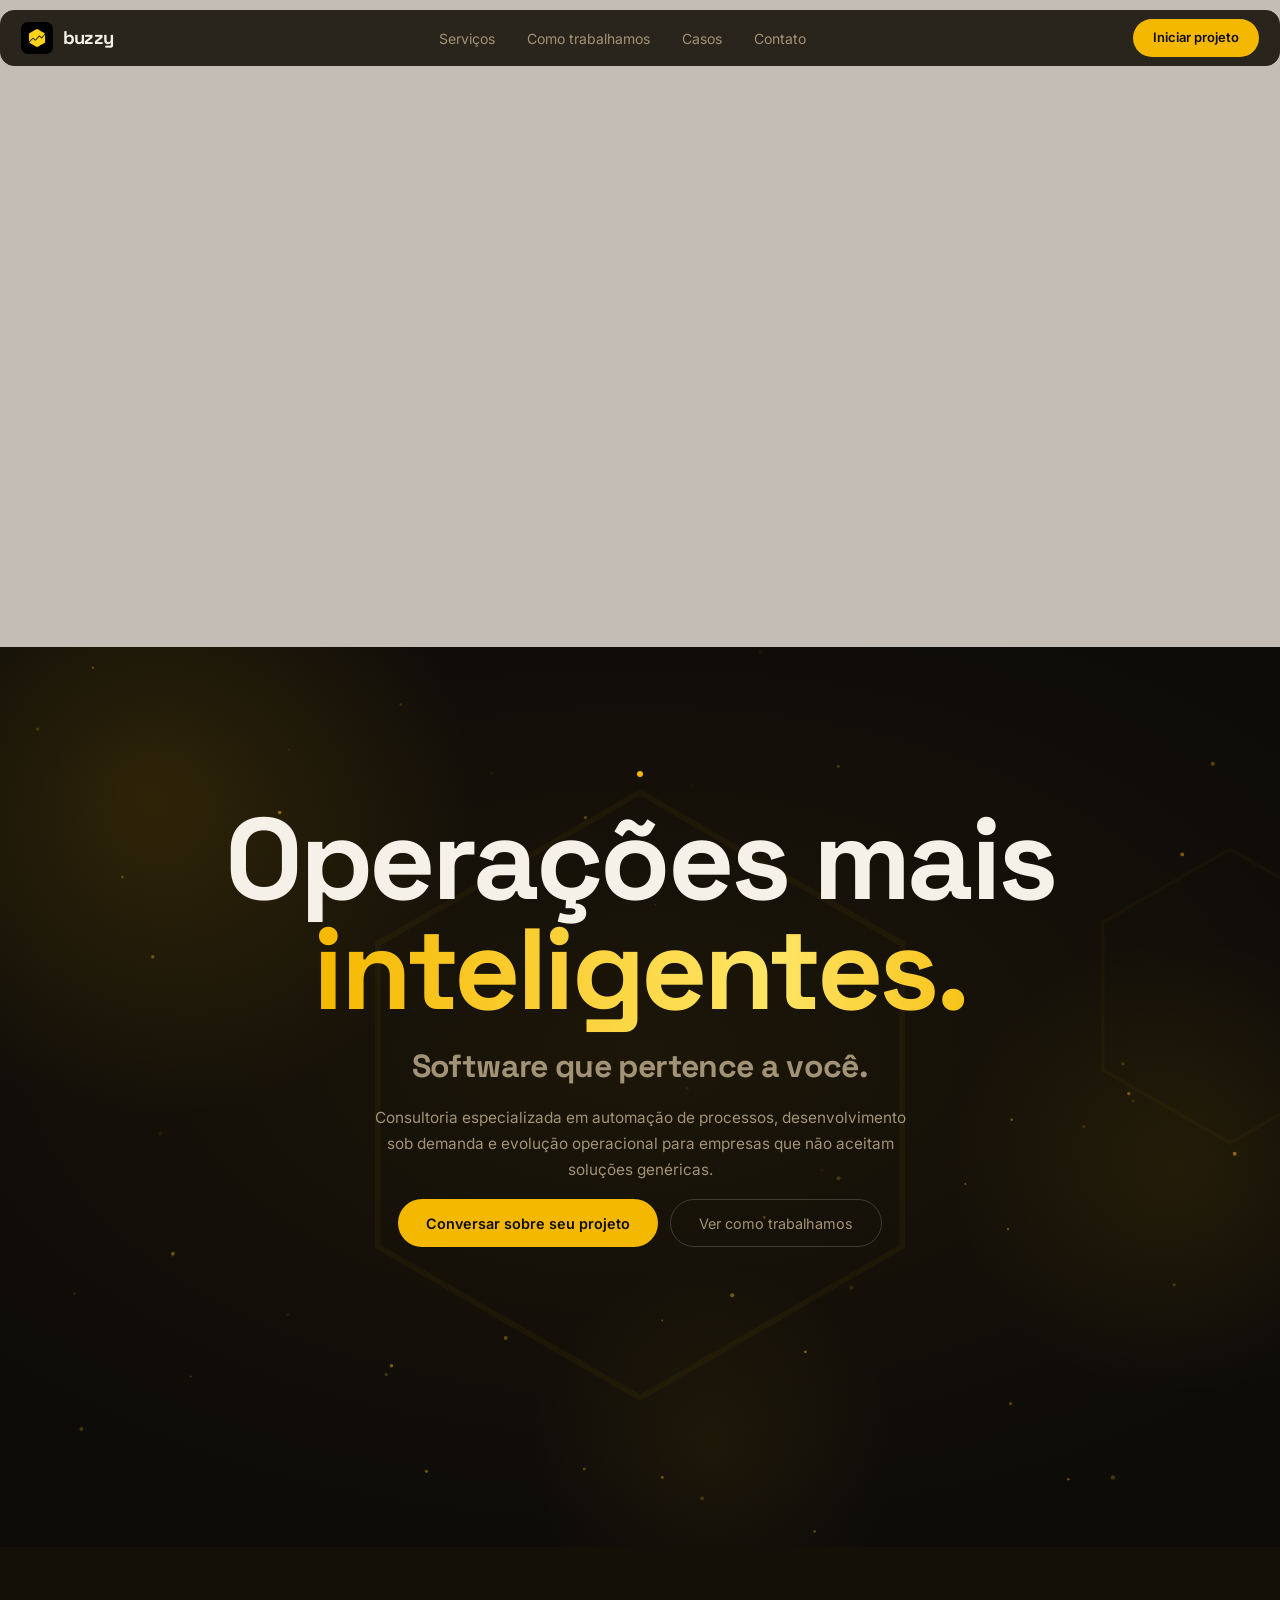
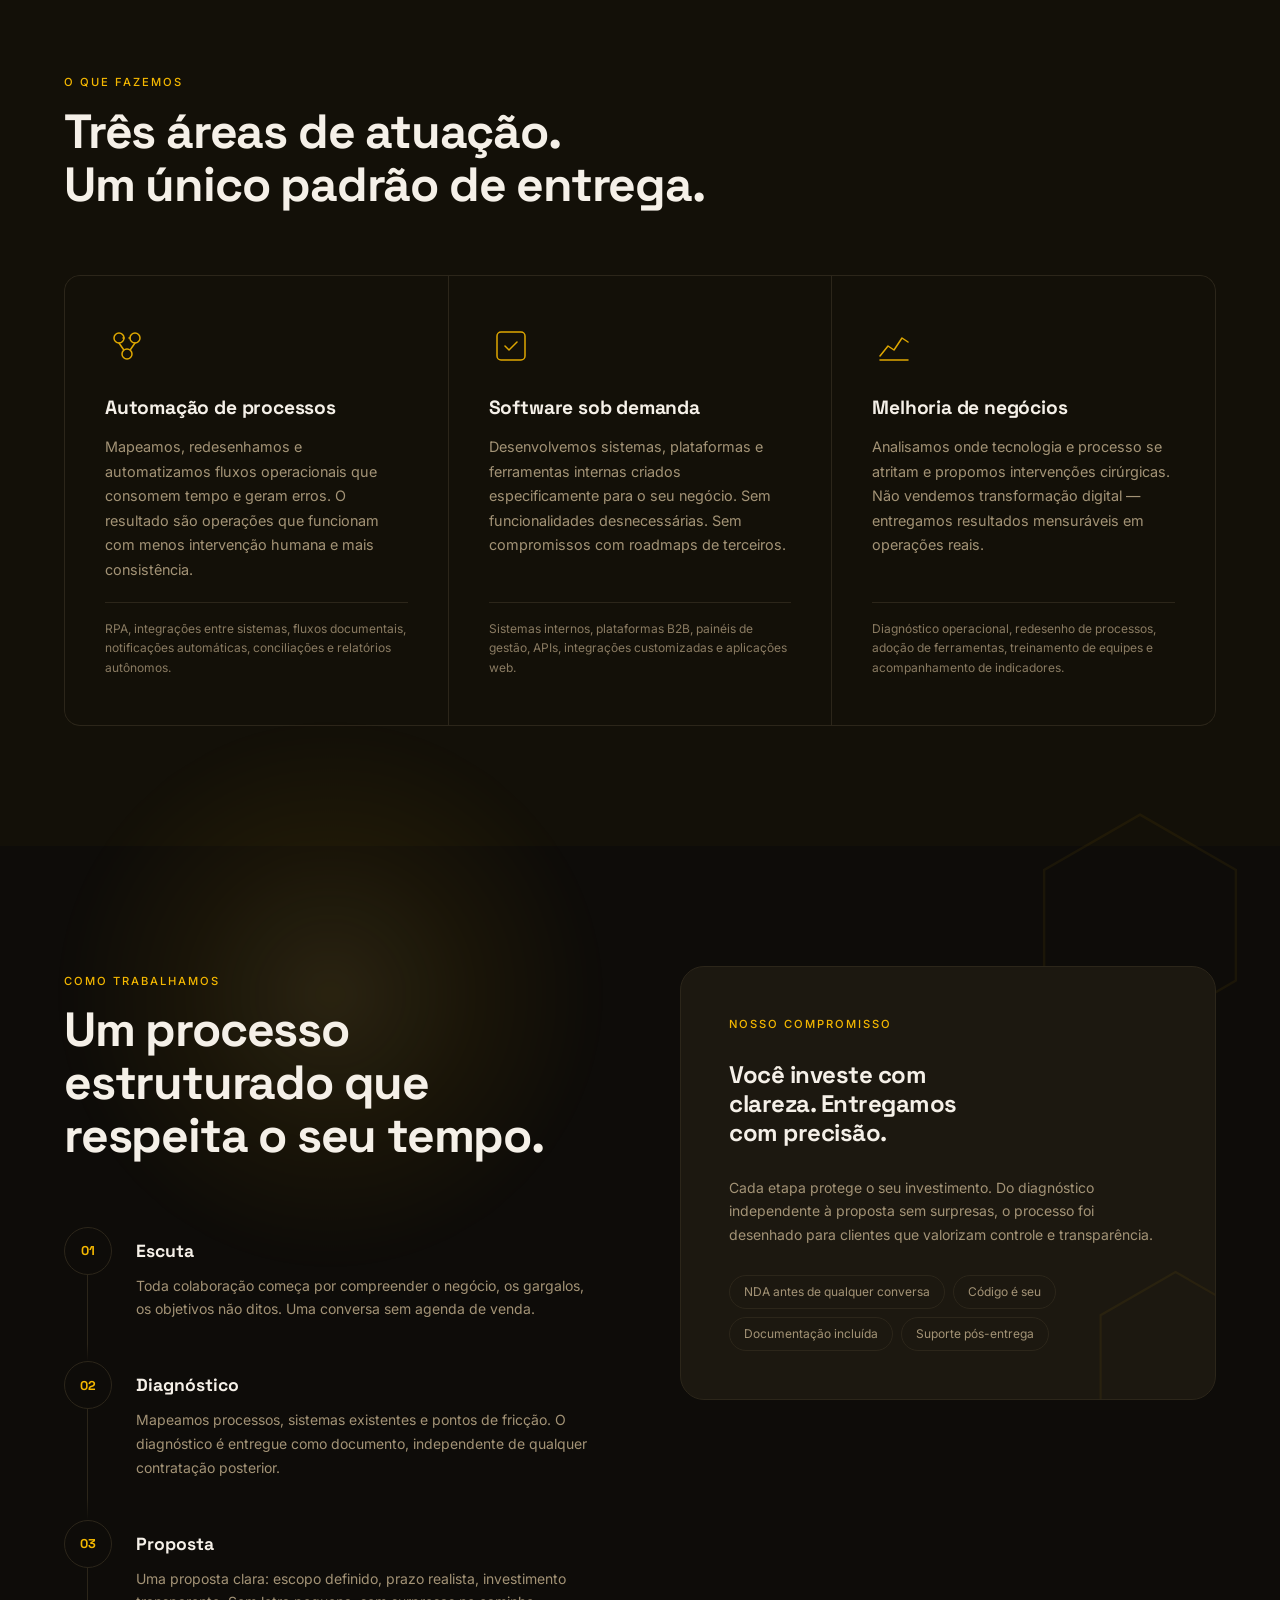
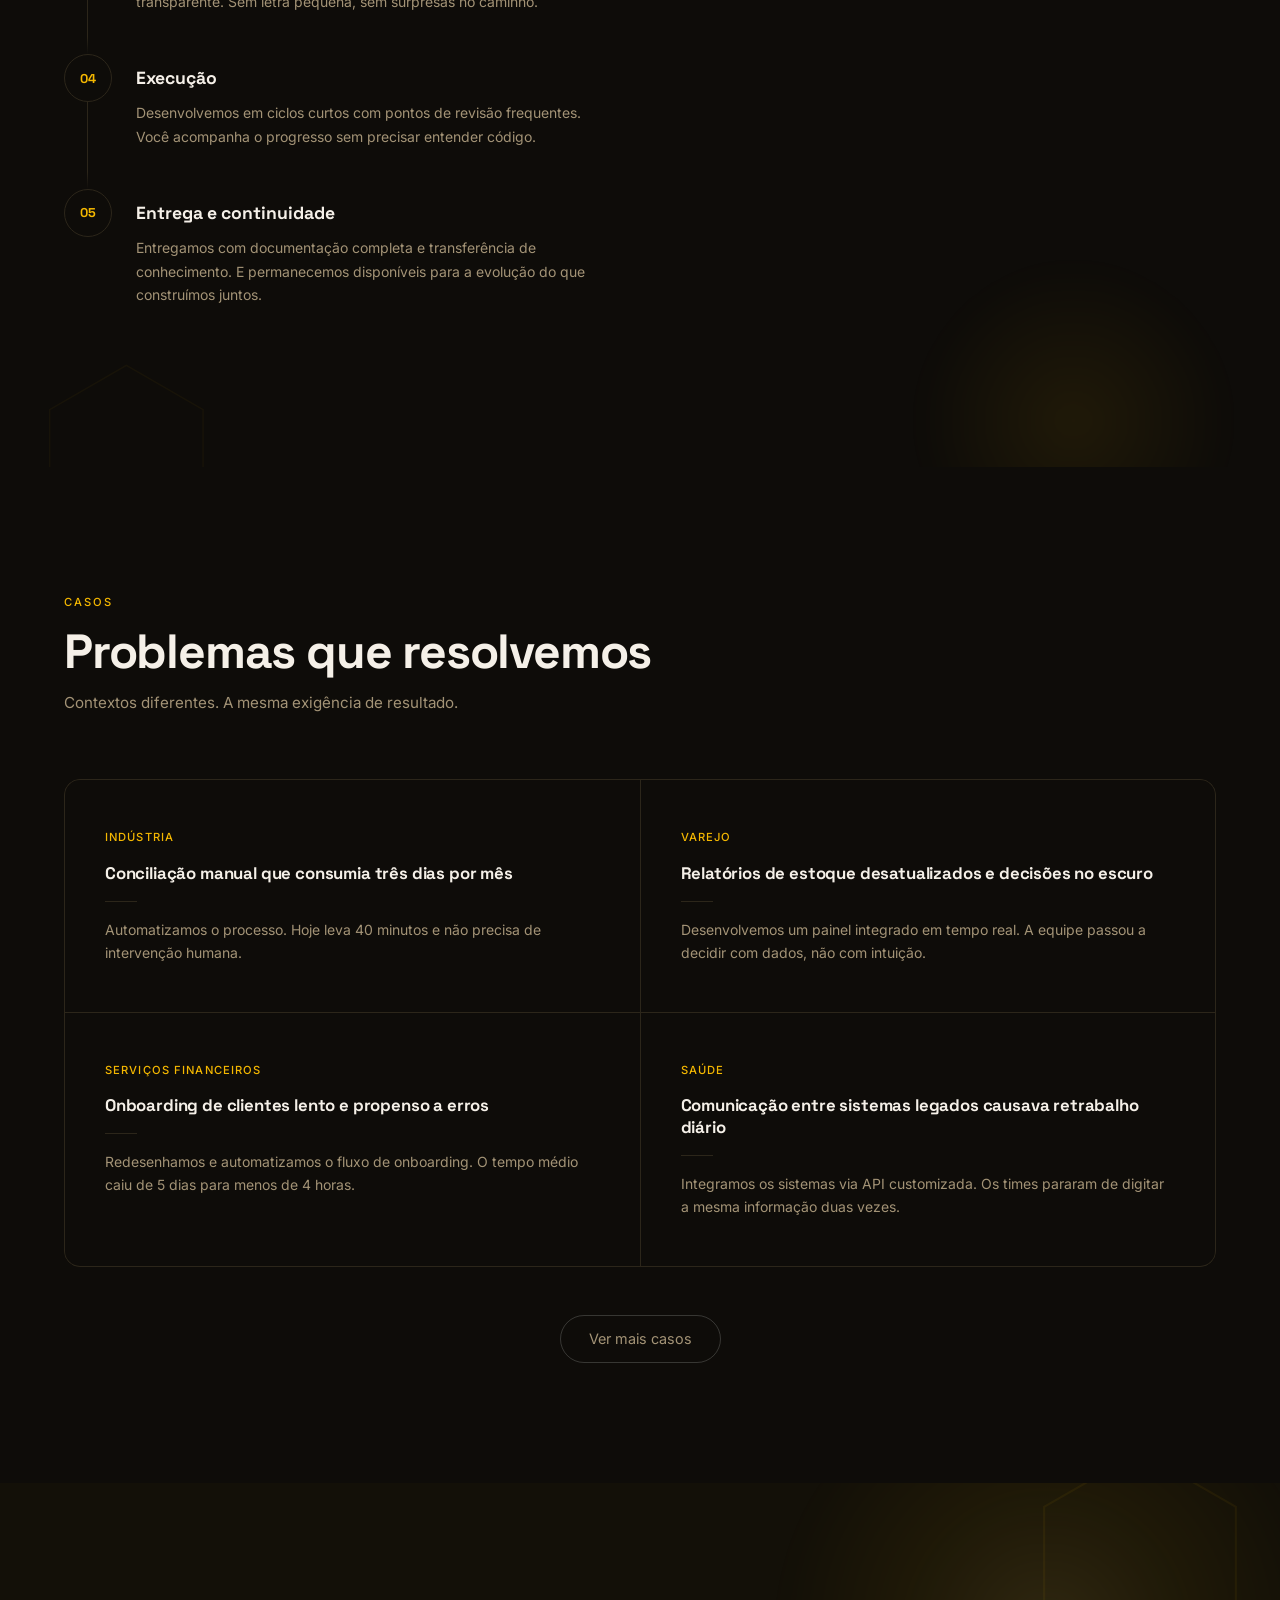
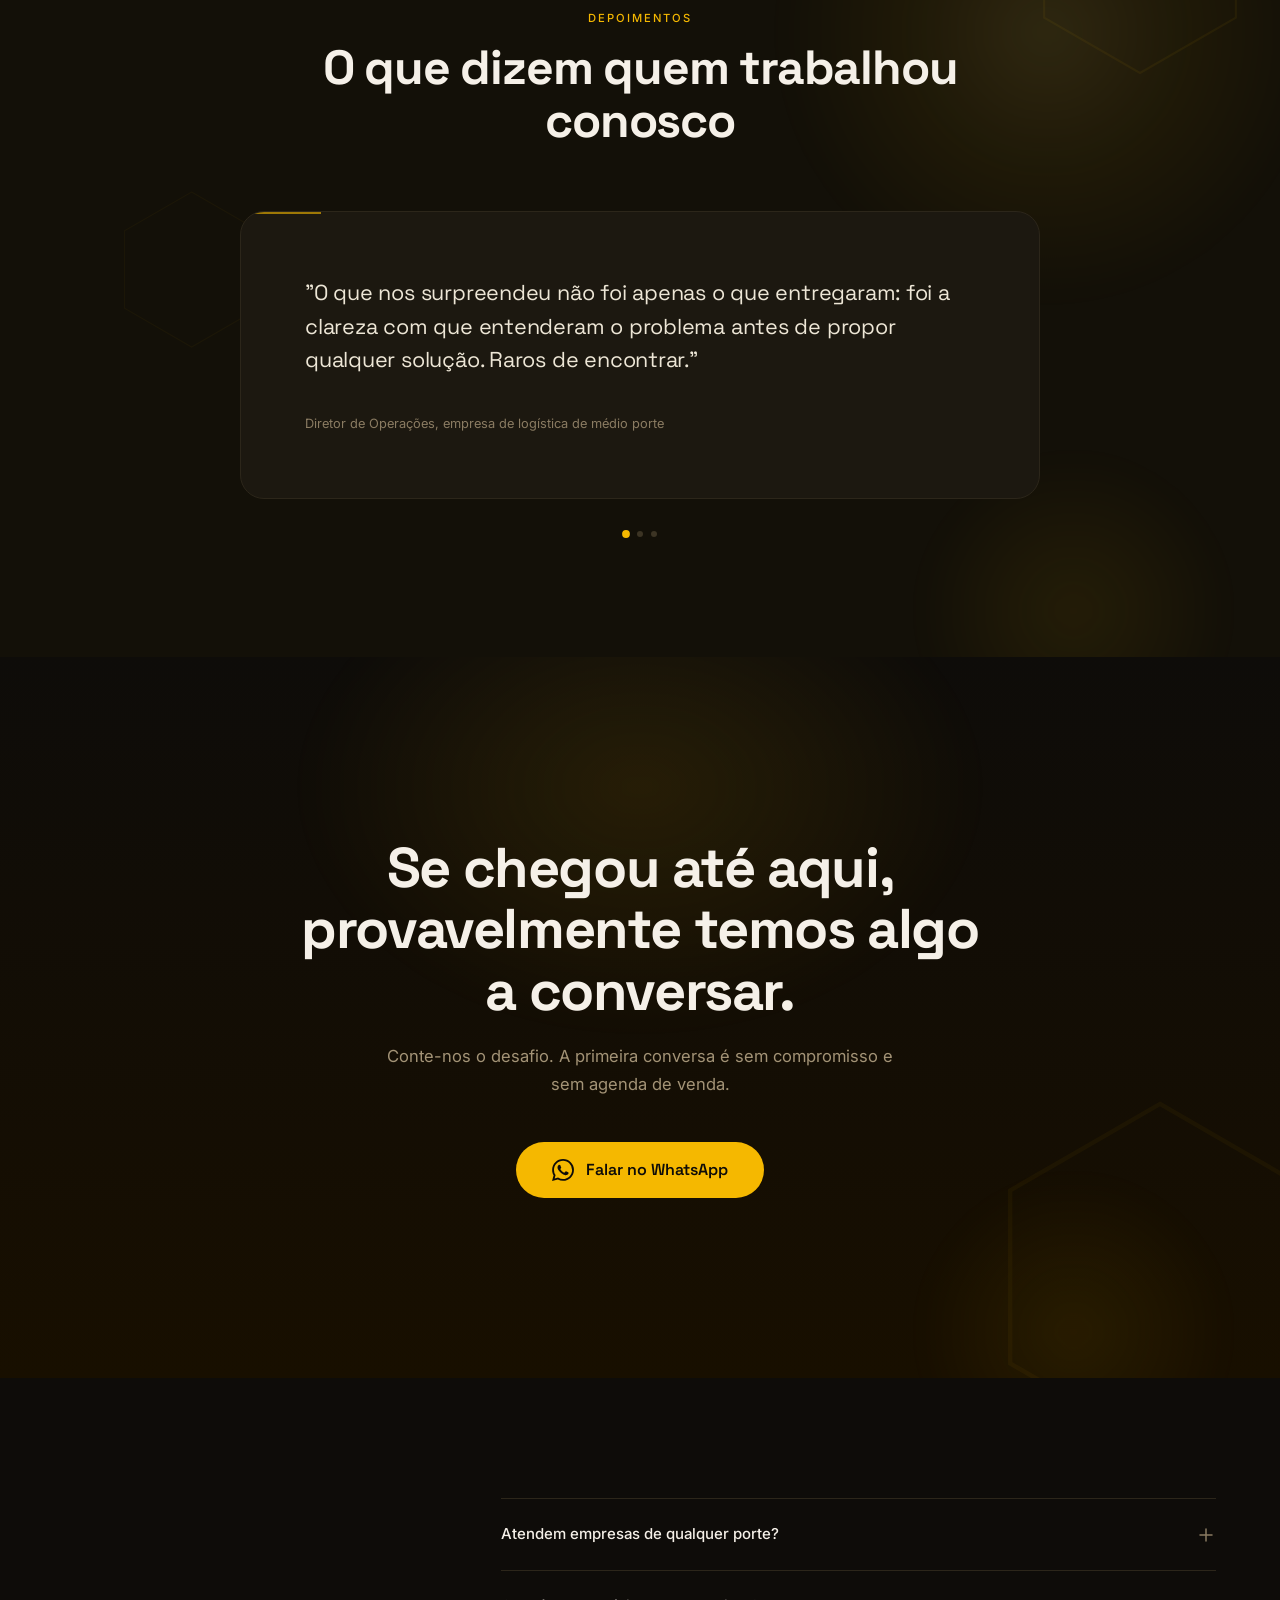
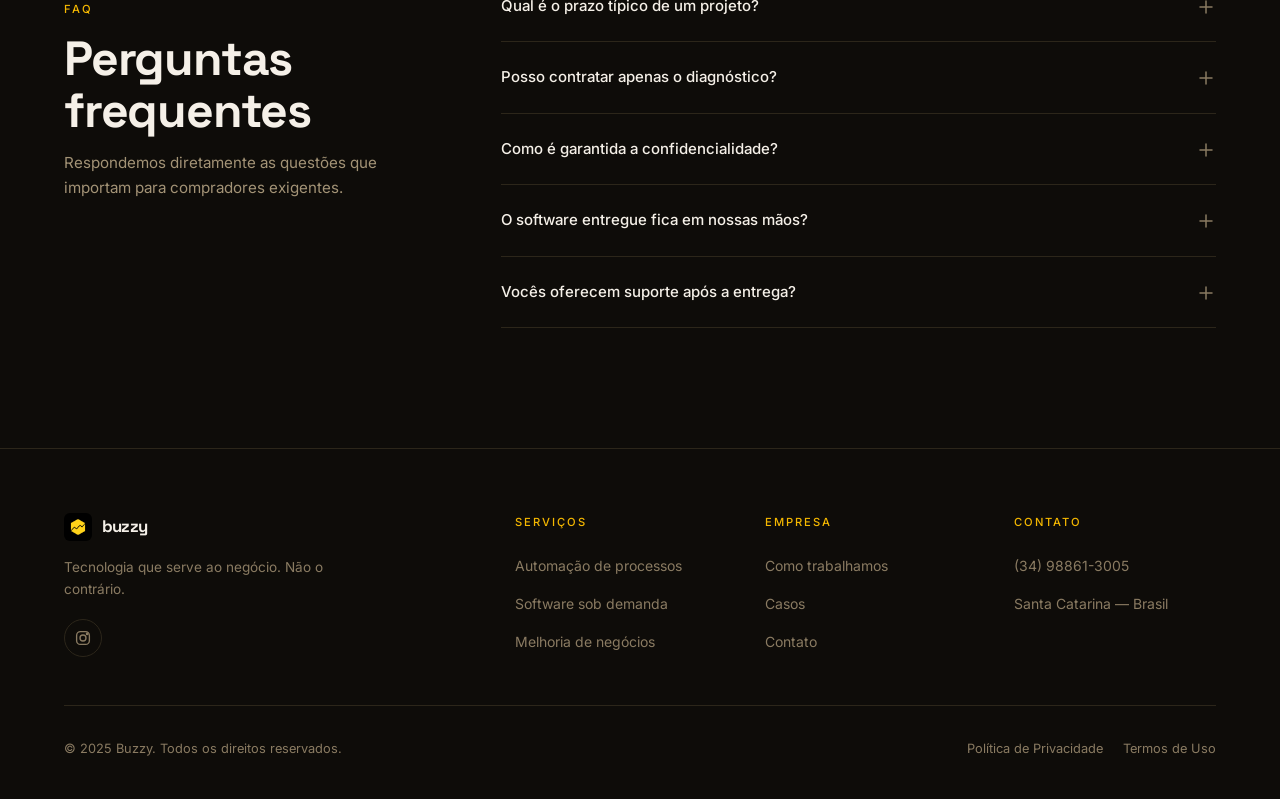
==== commit 9dba96c4: "feat: optimize hero section and global layout spacing for mobile devices" ====
--- a/index.html
+++ b/index.html
@@ -99,7 +99,7 @@
 ══════════════════════════════════════════ -->
       <div class="hero-video-wrap" aria-hidden="true">
         <video class="hero-video" autoplay loop muted playsinline>
-          <source src="hero_animation_video.mp4" type="video/mp4" />
+          <source src="hero_animation_video.mp4" type="video/mp4" media="(min-width: 769px)" />
         </video>
       </div>
 
--- a/styles/main.css
+++ b/styles/main.css
@@ -1763,20 +1763,31 @@
 
 /* ── Mobile (≤ 768px) ── */
 @media (max-width: 768px) {
-  /* Nav */
-  .nav-links      { display: none; }
-  .nav-cta        { display: none; }
-  .nav-menu-btn   { display: flex; }
-  .mobile-menu    { display: flex; }
-
-  /* Hero */
-  #hero            { min-height: auto; }
+  /* Nav — hidden on mobile */
+  #nav            { display: none; }
+
+  /* Hero — compact, no video, no decorative overflow */
+  #hero            { min-height: auto; overflow: hidden; }
   .hero-video-wrap { display: none !important; }
-  .hero-content   { padding-top: 96px; padding-bottom: 36px; }
-  .hero-hex-bg    { width: 340px; height: 340px; }
-  .hero-actions   { flex-direction: column; width: 100%; }
+  .hero-content   { flex: unset; padding-top: 48px; padding-bottom: 24px; }
+  .hero-headline  { font-size: clamp(2.4rem, 10vw, 3.5rem); }
+  .hero-tagline   { font-size: clamp(1.1rem, 4vw, 1.4rem); margin-bottom: 12px; }
+  .hero-sub        { margin-bottom: 10px; }
+  .hero-hex-bg    { width: 260px; height: 260px; }
+  .hero-hex-bg-2  { display: none; }
+  .hero-aurora-1,
+  .hero-aurora-2,
+  .hero-aurora-3  { display: none; }
+  .hero-actions   { flex-direction: column; width: 100%; margin-top: 8px; }
   .hero-actions .btn-primary,
   .hero-actions .btn-ghost { width: 100%; justify-content: center; }
+
+  /* Global section spacing — tighter on mobile */
+  .section-header { margin-bottom: 36px; }
+  section          { padding-block: clamp(48px, 8vw, 80px); }
+  #services        { padding-block: clamp(48px, 8vw, 80px); }
+
+  /* Section glow effects — simplified on mobile */
   .section-glow::before { left: 50%; transform: translateX(-50%); }
   .section-glow::after { right: 50%; transform: translateX(50%); }
   .section-hex-center { left: auto; right: -20px; top: auto; bottom: 14%; transform: none; }
